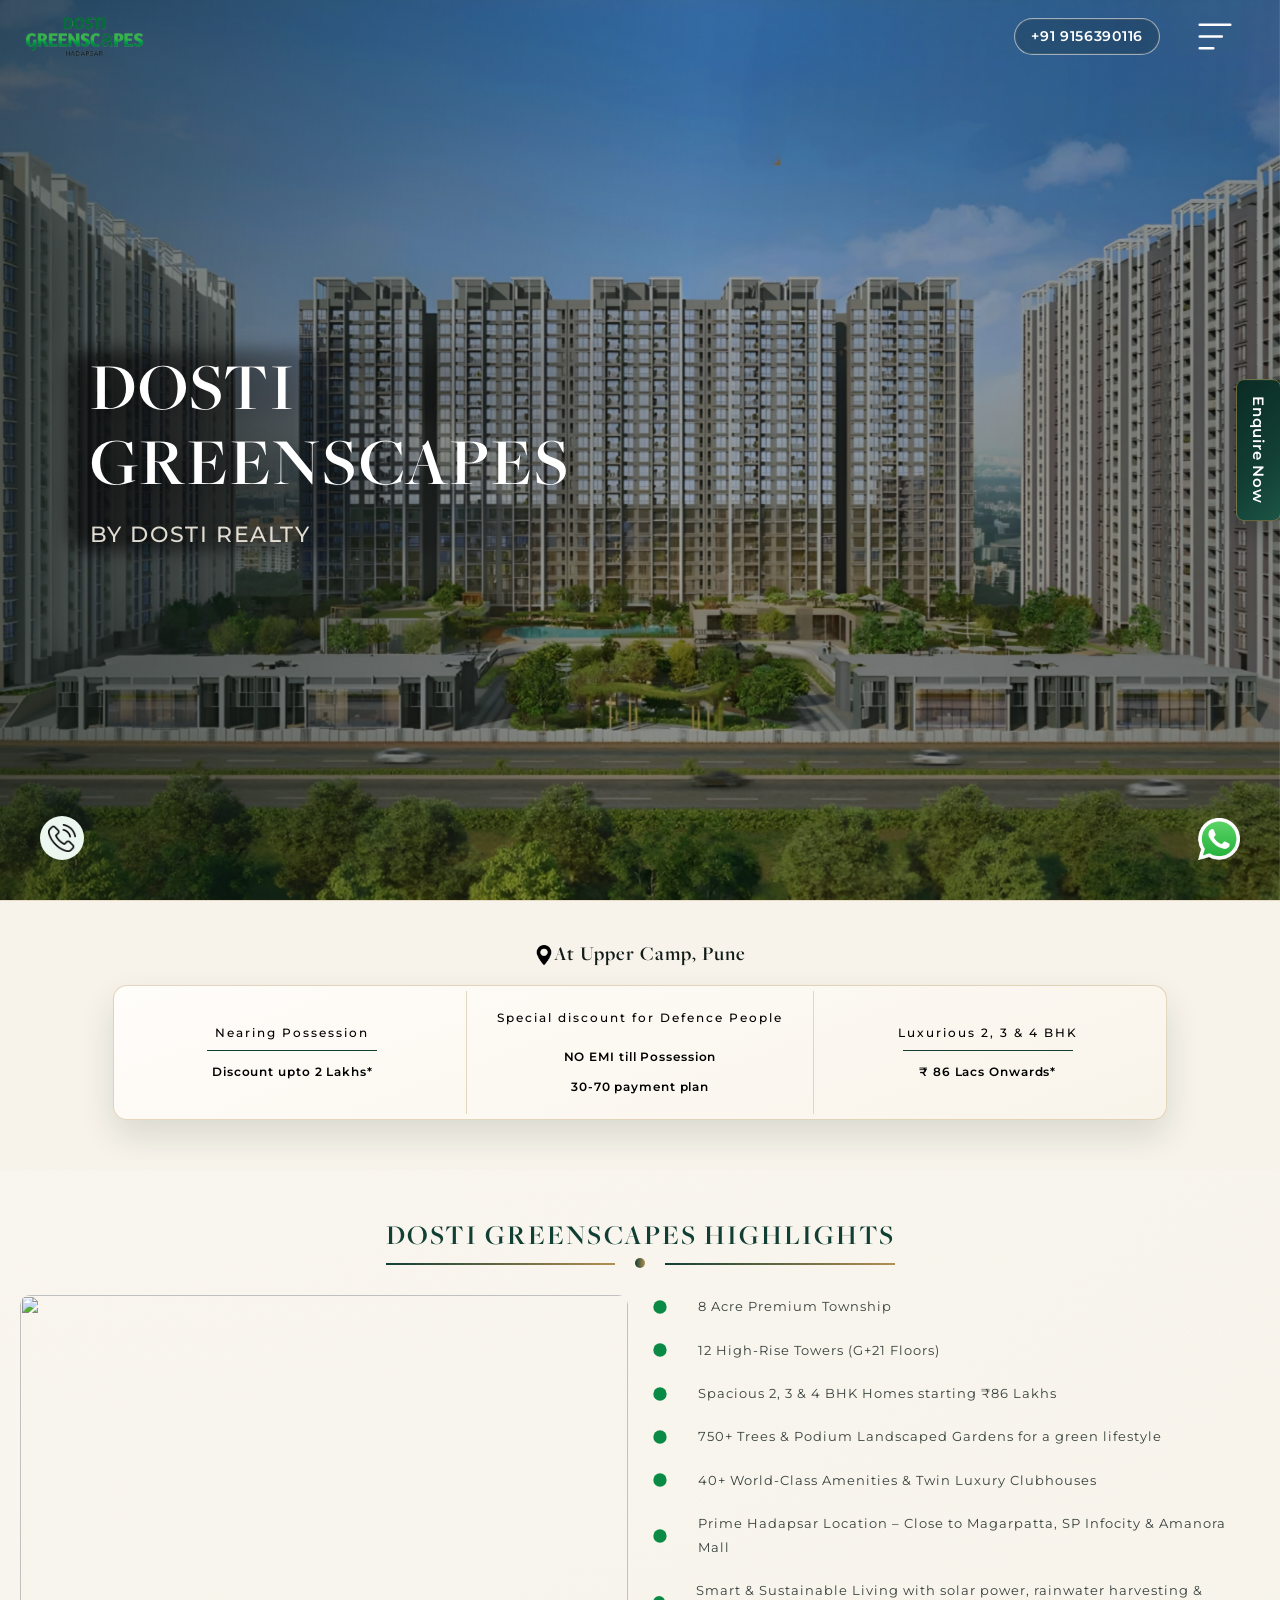
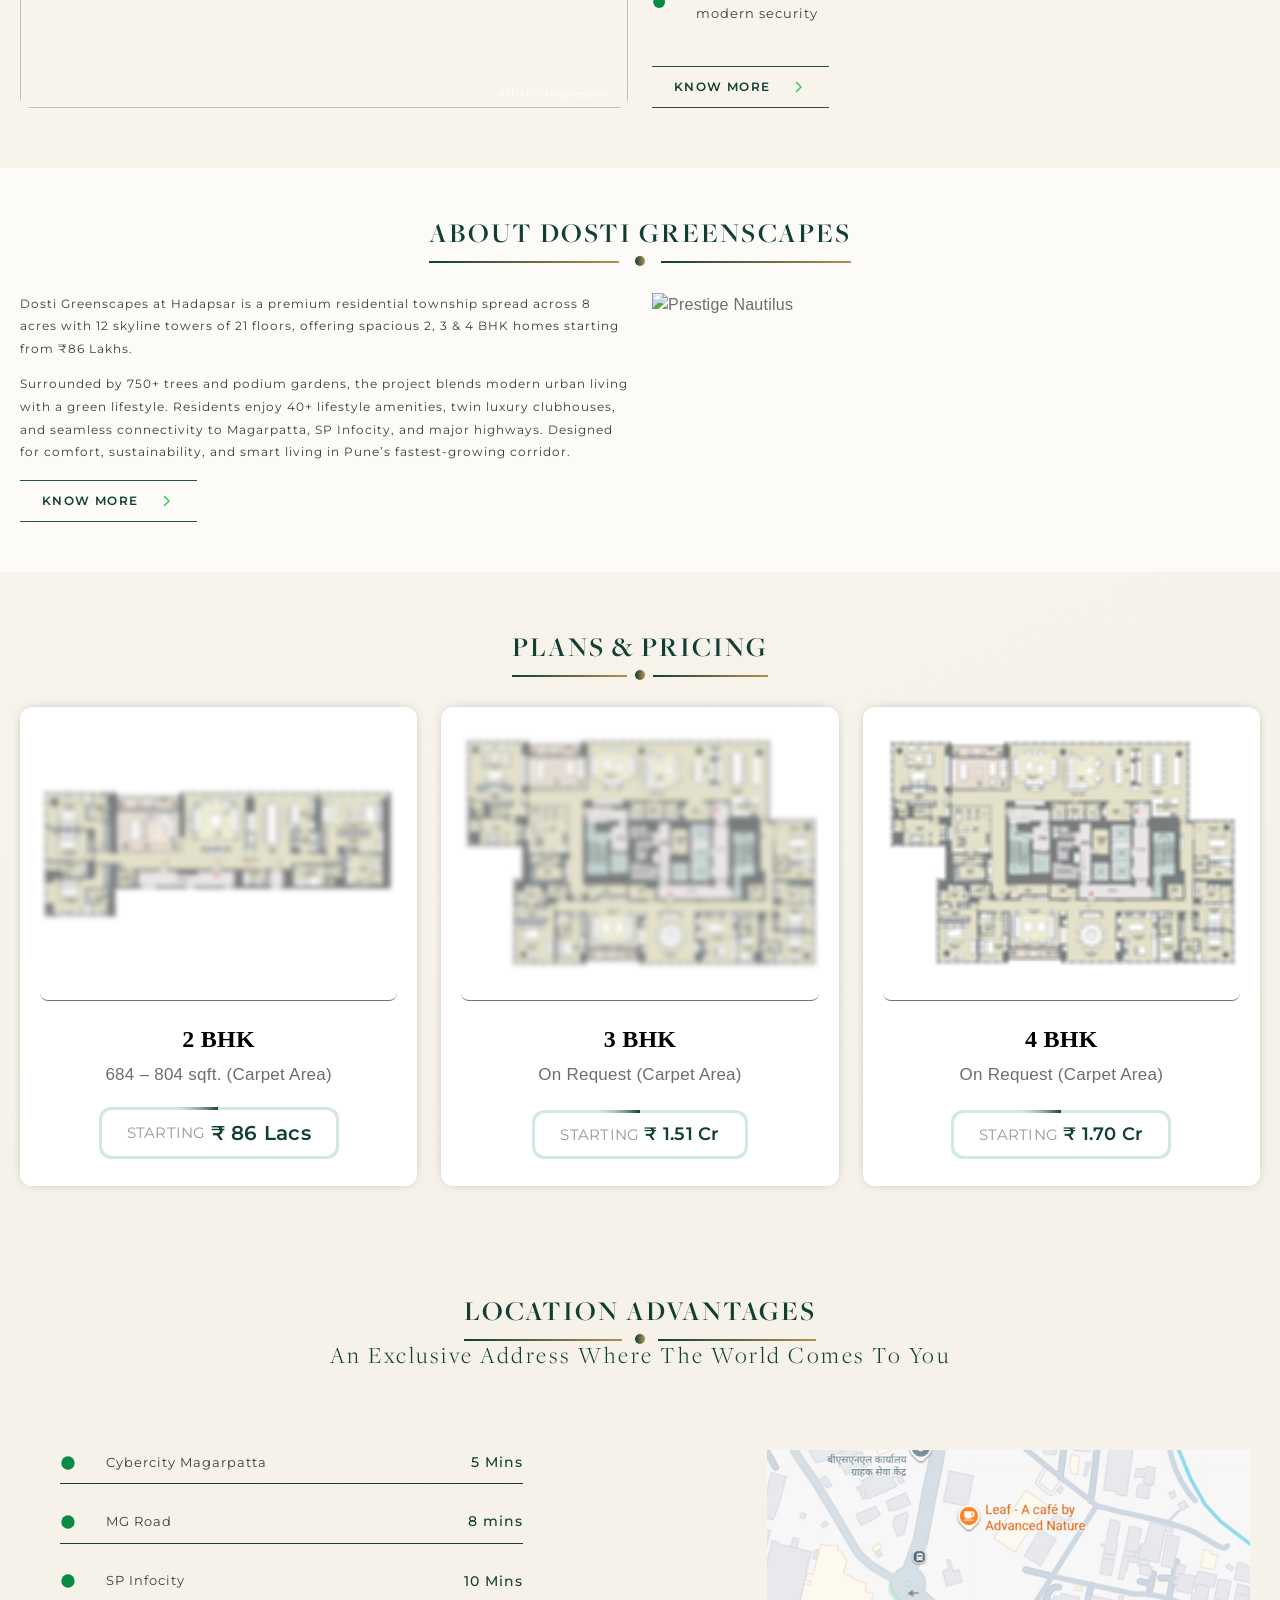
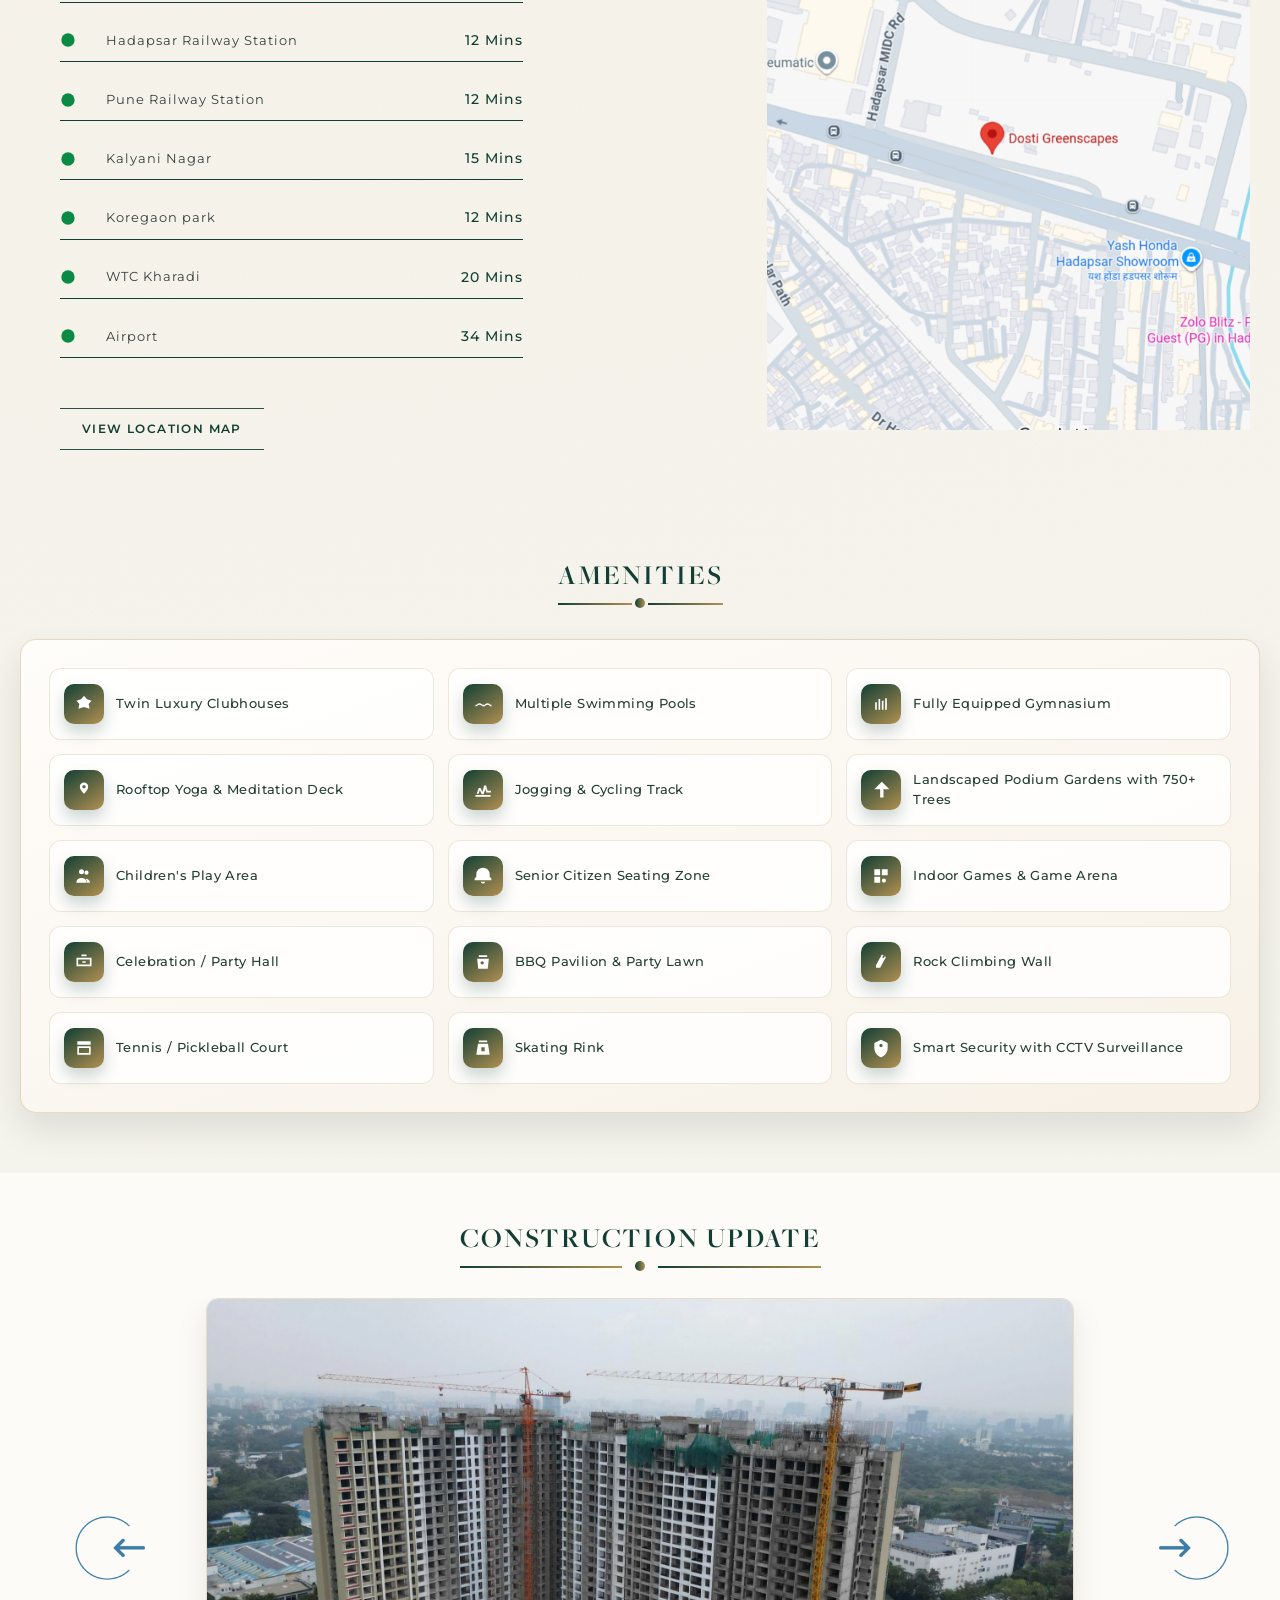
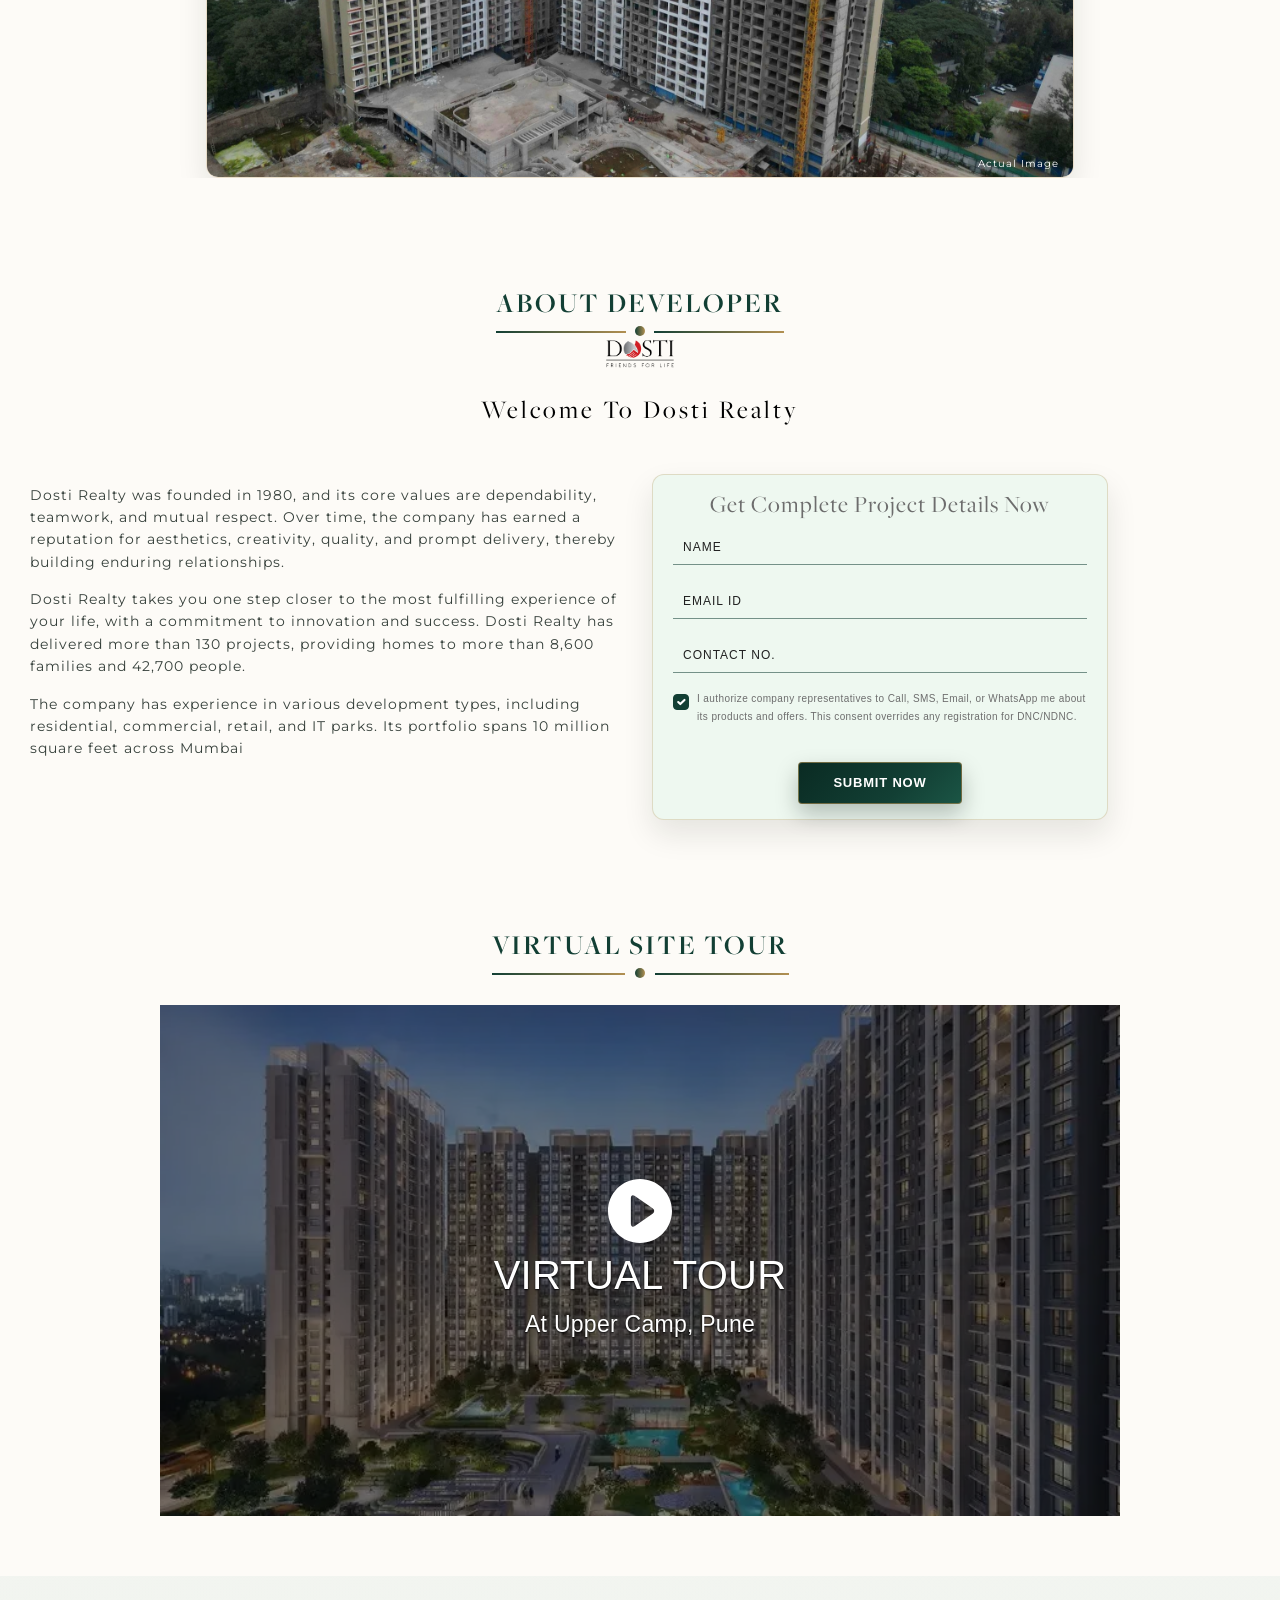
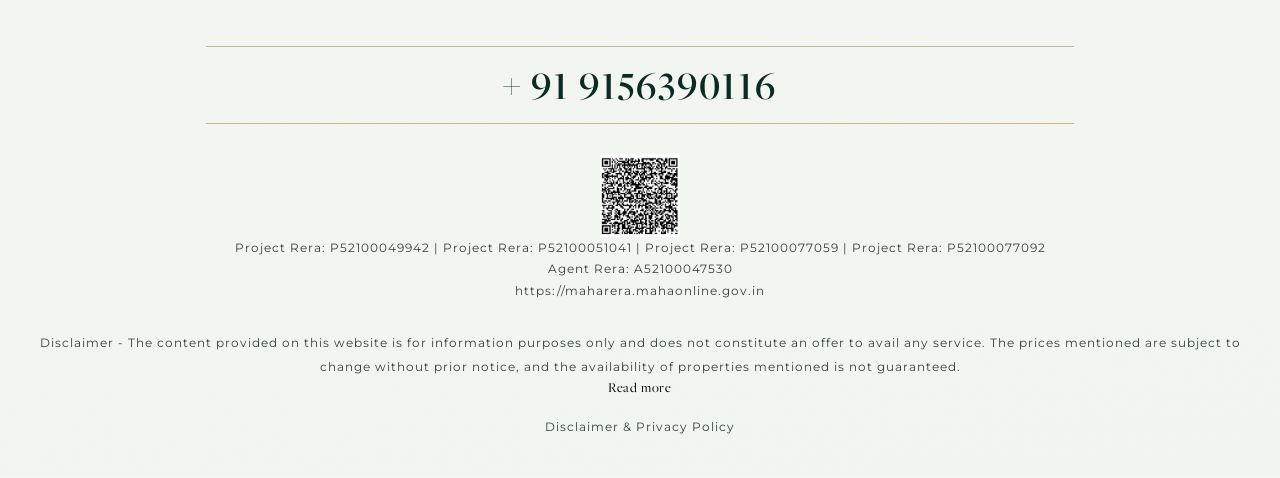
==== index.html @ bd7bf67c "Initial commit" ====
<!DOCTYPE html>
<html lang="en">
<head>
    <meta charset="UTF-8">
    <meta name="viewport" content="width=device-width, initial-scale=1.0">
    <title>Dosti Greenscapes | At Upper Camp, Pune | 2, 3 & 4 BHK Apartments</title>
    <meta name="description" content="Dosti Greenscapes, At Upper Camp, Pune, offers spacious 2, 3 & 4 BHK residences designed to suit various budgets and preferences. As a pre-launch offer, Prestige Nautilus Worli provides exclusive benefits that make it an attractive choice for discerning buyers.">
    <meta name="keywords" content="Dosti Greenscapes, At Upper Camp, 2, 3 & 4 BHK Apartments ">

    <link rel="preload" href="images/slide1.jpeg" as="image" type="image/jpeg" fetchpriority="high">

    <link rel="stylesheet" href="css/owl.carousel.min.css">
    <link rel="stylesheet" href="css/owl.theme.default.css">
    <link rel="stylesheet" href="css/magnific-popup.css">
    
    <link href="css/bootstrap.min.css" rel="stylesheet">
    <link rel="stylesheet" href="css/style.css">
    <link rel="stylesheet" href="css/slide-to-submit.css">


    <link rel="icon" type="image/png" sizes="32x32" href="images/favicon.ico">
    <style>
        .popup-section .modal-dialog.modal-dialog-centered {
            max-width: 500px !important;
        }
            </style>
<!-- Google tag (gtag.js) -->
<script async src="https://www.googletagmanager.com/gtag/js?id=AW-17895689140"></script>
<script>
  window.dataLayer = window.dataLayer || [];
  function gtag(){dataLayer.push(arguments);}
  gtag('js', new Date());

  gtag('config', 'AW-17895689140');
</script>
<script type="text/javascript">
    (function(c,l,a,r,i,t,y){
        c[a]=c[a]||function(){(c[a].q=c[a].q||[]).push(arguments)};
        t=l.createElement(r);t.async=1;t.src="https://www.clarity.ms/tag/"+i;
        y=l.getElementsByTagName(r)[0];y.parentNode.insertBefore(t,y);
    })(window, document, "clarity", "script", "vvi51m8vw3");
</script>

</head>

<body>
    <header class="header">
        <nav class="navbar">
            <div class="container d-justify-content-space-between d-lg-justify-content-center p-md-0">
                
                <a class="navbar-brand" href="#">
                    <img class="project-logo logo-light" src="images/builder-logo.png" alt="">
                    <img class="project-logo logo-dark" src="images/builder-logo.png" alt="">
                </a>

                <div class="menu-section"> 
                    <div class="banner-call-section">
                        <a class="navbar-call-btn" href="tel:+919156390116">+91 9156390116        
                        </a>                       
                    </div>
                    <div class="mobile-trigger">
                        <span class="mobile-trigger-in">
                            <span class="openmenu">
                                <img class="menu-light" src="images/menu-light.svg" alt="">
                                <img class="menu-dark" src="images/menu-dark.svg" alt="">
                            </span>
                        </span>
                    </div>
                </div>
            </div>

            <div class="menu_section">
                <img src="images/close.png" class="closemenu" alt="">
                <div class="menu_in">
                    <div class="menu_logo">
                        <img class="slide-menu-logo" src="images/nautilus.png">
                    </div>
                    <ul class="asidebar">
                        <li><a href="#">HOME</a></li>
                        
                        <li><a href="#highlights">HIGHLIGHTS </a></li>
                        <li><a href="#about">About</a></li>

                        <li><a href="#Configuration">OUR PRICING & PLAN</a></li>
                        <li><a href="#location-advantages">LOCATION ADVANTAGES</a></li>
                        <li><a href="#Aminities">AMENITIES</a></li>
                        <li><a href="#visual-journey">VISUAL JOURNEY</a></li>

                        <li><a href="#about-developer">ABOUT DEVELOPER</a></li>                       
                    </ul>
                </div>
            </div>
        </nav>
    </header>

     <style>
        .Enquire-form {
            position: fixed;
            top: 35%;
            right: -100%;
            z-index: 999;
            transition: all .2s ease;
        }

        .Enquire-form-active {
            position: fixed;
            top: 35%;
            right: 0;
            z-index: 999;
            transition: all .2s ease;
        }

        .crose-btn {
            position: absolute;
            right: 11px;
            margin: 0;
            top: 5px;
            font-weight: bold;
            border: 1px solid #000;
            border-radius: 50%;
            width: 25px;
            height: 25px;
            display: flex;
            align-items: center;
            justify-content: center;
            cursor: pointer;
        }
        @media(max-width:1280px){
            .Enquire-form-active{
                top: 25%;
            }
        }
    </style>

<script>
document.addEventListener("DOMContentLoaded", function () {
  let enquireForm = document.querySelector(".Enquire-form");
  let bannerSection = document.querySelector(".banner-section");
  const enquire_btn = document.querySelector(".navbar-query-btn"); 
  const crose_btn = document.querySelector(".crose-btn");

  if (!enquireForm || !bannerSection) return;

  // 👇 Intersection Observer
  let observer = new IntersectionObserver(function (entries) {
    entries.forEach(entry => {
      if (entry.isIntersecting) {
        enquireForm.classList.add("Enquire-form-active");
      } else {
        enquireForm.classList.remove("Enquire-form-active");
      }
    });
  }, { threshold: 0.1 });

  observer.observe(bannerSection);

  // 👇 Button click handlers
  if (enquire_btn) {
    enquire_btn.addEventListener("click", () => {
      enquireForm.classList.add("Enquire-form-active");
    });
  }

  if (crose_btn) {
    crose_btn.addEventListener("click", () => {
      enquireForm.classList.remove("Enquire-form-active");
    });
  }
});
</script>

    <div class="banner-section">
        <div class="container-fluid banner-container">
            <div id="carouselExampleControls" class="carousel slide" data-bs-ride="carousel" data-bs-interval="3000" data-bs-pause="false">
                <div class="carousel-inner">
                    <div class="carousel-item active" data-bs-interval="9000">
                        <img src="images/slide1.jpeg" class="w-100 banner-img d-view" alt="Dosti Greenscapes Banner 1" fetchpriority="high" loading="eager">
                        <img src="images/slide1.jpeg" class="w-100 banner-mobile m-view" alt="Dosti Greenscapes Banner 1" fetchpriority="high" loading="eager">
                    </div>
                    <div class="carousel-item">
                        <img src="images/slide2.jpeg" class="w-100 banner-img d-view" alt="Dosti Greenscapes Banner 2" loading="lazy">
                        <img src="images/slide2.jpeg" class="w-100 banner-mobile m-view" alt="Dosti Greenscapes Banner 2" loading="lazy">
                    </div>
                    <div class="carousel-item">
                        <img src="images/slide3.jpeg" class="w-100 banner-img d-view" alt="Dosti Greenscapes Banner 3" loading="lazy">
                        <img src="images/slide3.jpeg" class="w-100 banner-mobile m-view" alt="Dosti Greenscapes Banner 3" loading="lazy">
                    </div>
                    <div class="carousel-item">
                        <img src="images/slide4.jpeg" class="w-100 banner-img d-view" alt="Dosti Greenscapes Banner 4" loading="lazy">
                        <img src="images/slide4.jpeg" class="w-100 banner-mobile m-view" alt="Dosti Greenscapes Banner 4" loading="lazy">
                    </div>
                </div>
            </div>

            <div class="banner-text premium-animate">
                <h1 class="headline">Dosti Greenscapes </h1>
                <p class="subline">By Dosti Realty</p>
                <!-- <p class="subline">By Dosti Realty<br>Manifested by You</p> -->
            </div>

            <div class="side_btn">
                <a class="navbar-query-btn" href="#!">
                    <span>Enquire Now</span>
                </a>
            </div>
            <div class="Enquire-form Enquire-form-active">
                <div class="popup-form form_section bg-white p-3" style="max-width: 370px; position: relative;">
                    <p class="crose-btn">X</p>
                    <div class="popup-project-logo">
                        <img class="img-fluid pb-0" src="images/nautilus.png" alt="">           
                    </div>
                    <div class="form lower-form-part">
                        <form id="form2" class="enquiryForm" method="post" action="enquiry-form.php">
                        <div class="form-group">
                            <input type="text" class="form-control px-1 rounded-0  border-bottom " placeholder="NAME" name="name" id="qSenderName" style="border: none;"required>
                        </div>
                        <div class="form-group mt-3" style="border: none;">
                            <input type="email" class="form-control px-1 rounded-0  border-bottom " placeholder="EMAIL ID" name="email" id="qEmailID" style="border: none;"required>
                        </div>
                        <div class="form-group mt-3" style="border: none;">
                            <input type="tel" class="form-control px-1 rounded-0  border-bottom " placeholder="CONTACT NO." name="number" id="qMobileNo" style="border: none;" required pattern="[0-9]{10}" inputmode="numeric" autocomplete="tel" title="Enter 10 digit phone number">
                        </div>
                        
                        
                        <div class="d-flex align-items-start checkbox-section mb-3">
                            <input type="checkbox" onclick="return false" checked="">
                            I authorize company representatives to Call, SMS, Email, or WhatsApp me aboutits products and offers. This consent overrides any registration for DNC/NDNC.
                        </div>
                        <button class="submit_btn py-2 px-3 text-white border-0" id="SubmitQuery" style="background-color: #006c3a; ">Submit Now</button>
                        </form>
                    </div>
                </div>
            </div>            
        </div>
    </div>

    <div class="new_typo">
        <div class="container-fluid banner-container">
            <div class="container banner-new-design">
                
                <!-- <img src="images/nautilus.png" class="banner_logo" alt="Prestige Nautilus"> -->
                

                <h5 class="address"><span class="pro_location"><img src="images/location.webp" alt="">At Upper Camp, Pune</span></h5>
                <!-- <h4 class="offer-banner">Land Area : 2 Acres</h4> -->

                <div class="banner-details">
                    <div class="banner-status">
                        <h5>Nearing Possession</h5>
                        <h4>Discount upto 2 Lakhs*</h4>
                    </div>
                    <div class="banner-typology">
                        <h5>Special discount for Defence People </h5>
                        <h4 class="typo-detail">NO EMI till Possession</h4>
                        <h4 class="typo-detail">30-70 payment plan</h4>
                    </div>
                    <div class="banner-price">
                        <h5>Luxurious 2, 3 & 4 BHK </h5>
                        <h4 class="price-ban">₹ 86 Lacs Onwards*</h4>
                    </div>
                </div>

            </div>
        </div>
    </div>

    <div class="mobileForm d-block d-md-none">

        <div class="footer_from">
            
            <div class="section-head">
                <h2 class="section-head">Request Callback!</h2>
            </div>
            <form id="form3" class="enquiryForm" method="post" action="enquiry-form.php">
            <div class="form-group ">
                <input type="text" name="name" class="form-control" placeholder="NAME" id="qSenderName2"required>
            </div>
            <div class="form-group ">
                <input type="email" name="email" class="form-control" placeholder="EMAIL ID" id="qEmailID2"required>
            </div>
            <div class="form-group ">
                <input type="tel" name="number" class="form-control" placeholder="CONTACT NO" id="qMobileNo2" required pattern="[0-9]{10}" inputmode="numeric" autocomplete="tel" title="Enter 10 digit phone number">
            </div>
            
            <div class="form-check">
                <input type="checkbox" checked="" class="form-check-input" onclick="return false" id="exampleCheck1">
                <label class="form-check-label" for="exampleCheck1" style="font-size: 10px;">I authorize company
                    representatives to Call, SMS, Email, or WhatsApp me about its products and offers. This
                    consent overrides any registration for DNC/NDNC.</label>
            </div>
            <button class="project-overview_btn mt-4 w-75 m-auto d-block" id="SubmitQuery2">SUBMIT NOW</button>
            </form>

        </div>
    </div>

    <div class="highlights-section p-100" id="highlights">
        <div class="container">
            <div class="section-heading">
                <h2>Dosti Greenscapes Highlights </h2>
                  <span class="dot"></span>
            </div>
            <div class="highlights-details">
                <div class="row ">
                    <div class="col-md-6">
                        <div class="highlight-image">
                            <img src="images/highlight-image.jpeg" alt="" class="img-fluid">
                            <p>Artistic Impression</p>
                        </div>
                    </div>
                    <div class="col-md-6">
                        <div class="highlight-details-sec">
                            <div class="our-highlights">
                                <div class="points">
                                        <svg width="16" height="16" viewBox="0 0 24 24" fill="#098b45" style="margin-right:10px;">
        <circle cx="12" cy="12" r="10"/>
    </svg>
                                    <p>8 Acre Premium Township </p>
                                </div>
                                <div class="points">
      <svg width="16" height="16" viewBox="0 0 24 24" fill="#098b45" style="margin-right:10px;">
        <circle cx="12" cy="12" r="10"/>
    </svg>
                                    <p>12 High-Rise Towers (G+21 Floors)</p>
                                </div>
                                <div class="points">
      <svg width="16" height="16" viewBox="0 0 24 24" fill="#098b45" style="margin-right:10px;">
        <circle cx="12" cy="12" r="10"/>
    </svg>
                                    <p>Spacious 2, 3 & 4 BHK Homes starting ₹86 Lakhs</p>
                                </div>
                                <div class="points">
    <svg width="16" height="16" viewBox="0 0 24 24" fill="#098b45" style="margin-right:10px;">
        <circle cx="12" cy="12" r="10"/>
    </svg>                                    <p>750+ Trees & Podium Landscaped Gardens for a green lifestyle</p>
                                </div>
                                <div class="points">
    <svg width="16" height="16" viewBox="0 0 24 24" fill="#098b45" style="margin-right:10px;">
        <circle cx="12" cy="12" r="10"/>
    </svg>                                    <p>40+ World-Class Amenities & Twin Luxury Clubhouses</p>
                                </div>
                                <div class="points">
    <svg width="16" height="16" viewBox="0 0 24 24" fill="#098b45" style="margin-right:10px;">
        <circle cx="12" cy="12" r="10"/>
    </svg>                                    <p>Prime Hadapsar Location – Close to Magarpatta, SP Infocity & Amanora Mall</p>
                                </div>
                                <div class="points">
    <svg width="16" height="16" viewBox="0 0 24 24" fill="#098b45" style="margin-right:10px;">
        <circle cx="12" cy="12" r="10"/>
    </svg>                                    <p>Smart & Sustainable Living with solar power, rainwater harvesting & modern security
</p>
                                </div>
                                                                <!-- <div class="points">
    <svg width="16" height="16" viewBox="0 0 24 24" fill="#098b45" style="margin-right:10px;">
        <circle cx="12" cy="12" r="10"/>
    </svg>                                    <p>35 + LUXURY AMENITIES</p>
                                </div> -->
                                                                <!-- <div class="points">
    <svg width="16" height="16" viewBox="0 0 24 24" fill="#098b45" style="margin-right:10px;">
        <circle cx="12" cy="12" r="10"/>
    </svg>                                    <p>ROOF TOP CLUB HOUSE</p>
                                </div> -->

                                
                                
                            </div>
<div class="know-more-btn">
    <a href="" data-bs-toggle="modal" data-bs-target="#exampleModal">
        Know More
        <svg width="18" height="18" viewBox="0 0 24 24" fill="#34c759" style="margin-left:8px;">
            <path d="M10 6l6 6-6 6" stroke="#34c759" stroke-width="2" fill="none" stroke-linecap="round" stroke-linejoin="round"/>
        </svg>
    </a>
</div>

                        </div>
                    </div>
                </div>
            </div>
        </div>
    </div>

<div class="about-section p-100" id="about">
    <div class="container">

        <!-- Heading -->
        <div class="section-heading">
            <h2>About Dosti Greenscapes</h2>
                            <span class="dot"></span>

        </div>
                 <div class="newc">

        <div class="row">
            <div class="col-12 col-md-6">
                <div class="about-details">
                    <p>
Dosti Greenscapes at Hadapsar is a premium residential township spread across 8 acres with 12 skyline towers of 21 floors, 
offering spacious 2, 3 & 4 BHK homes starting from ₹86 Lakhs.
                    </p>
                    <p>
Surrounded by 750+ trees and podium gardens, the project blends modern urban living with a green lifestyle. Residents enjoy 40+ lifestyle amenities, twin luxury clubhouses, and seamless connectivity to Magarpatta, SP Infocity, and major highways. Designed for comfort, sustainability, and smart living in Pune’s fastest-growing corridor.
                    </p>

                    <!-- CTA SAME AS KNOW MORE BTN -->
                    <div class="know-more-btn mt-3"
                         data-bs-toggle="modal"
                         data-bs-target="#brochureModal">

                            <a href="" data-bs-toggle="modal" data-bs-target="#exampleModal">
        Know More
        <svg width="18" height="18" viewBox="0 0 24 24" fill="#34c759" style="margin-left:8px;">
            <path d="M10 6l6 6-6 6" stroke="#34c759" stroke-width="2" fill="none" stroke-linecap="round" stroke-linejoin="round"/>
        </svg>
    </a>
                    </div>
                </div>
            </div>

            <!-- Right Side Image -->
            <div class="col-12 col-md-6">
<div class="about-image" 
     data-bs-toggle="modal" 
     data-bs-target="#exampleModal" 
     style="cursor:pointer;">
    <img class="img-fluid" src="images/youtube.jpg" alt="Prestige Nautilus">
</div>
            </div>
        </div>
        </div>
    </div>
</div>

<!-- Plans & Pricing Section -->
<section class="pricing-section" id="Configuration">
    <div class="container">
        <!-- Section Title -->
        <!-- <h2 class="section-title serif-font">Plans & Pricing</h2> -->
        <div class="section-heading">
                <h2>Plans & Pricing </h2>
                <span class="dot"></span>
        </div>
        <!-- Grid Row -->
         <div class="newc">


        <div class="row justify-content-center g-4">
            
            <!-- Card 1: 4 BHK -->
            <div class="col-12 col-md-4">
                <div class="plan-card">
                    <div class="image-container">
                        <img src="images/floorplan1.webp" alt="4 BHK Floor Plan" class="blur-effect">
                        <div class="image-overlay" data-bs-toggle="modal" data-bs-target="#exampleModal">
                            <span class="overlay-btn serif-font">Click to View Plan</span>
                        </div>
                    </div>
                    <div class="card-details">
                        <div>
                            <span class="plan-title serif-font"><b>2 BHK</b></span>
                            <div class="sqft-info">684 – 804 sqft. (Carpet Area)</div>
                        </div>
                        <div style="text-align: center;">
                            <div class="animated-price-btn">
                                <a href="#" class="btn-inner" data-bs-toggle="modal" data-bs-target="#exampleModal">
                                    <span class="start-text">Starting</span>
                                    <span style="font-size: 20px; font-weight: 700;">₹ 86 Lacs</span>
                                </a>
                            </div>
                        </div>
                    </div>
                </div>
            </div>

            <!-- Card 2: 5 BHK -->
            <div class="col-12 col-md-4">
                <div class="plan-card">
                    <div class="image-container">
                        <img src="images/floorplan2.webp" alt="5 BHK Floor Plan" class="blur-effect">
                        <div class="image-overlay" data-bs-toggle="modal" data-bs-target="#exampleModal">
                            <span class="overlay-btn serif-font">Click to View Plan</span>
                        </div>
                    </div>
                    <div class="card-details">
                        <div>
                            <span class="plan-title serif-font"><b>3 BHK</b></span>
                            <div class="sqft-info">On Request (Carpet Area)</div>
                        </div>
                        <div style="text-align: center;">
                            <div class="animated-price-btn">
                                <a href="#" class="btn-inner" data-bs-toggle="modal" data-bs-target="#exampleModal">
                                    <span class="start-text">Starting</span>
                                    <span>₹ 1.51 Cr</span>
                                </a>
                            </div>
                        </div>
                    </div>
                </div>
            </div>

            <!-- Card 3: 6 BHK -->
            <div class="col-12 col-md-4">
                <div class="plan-card">
                    <div class="image-container">
                        <img src="images/floorplan3.webp" alt="6 BHK Floor Plan">
                        <div class="image-overlay" data-bs-toggle="modal" data-bs-target="#exampleModal">
                            <span class="overlay-btn serif-font">Click to View Plan</span>
                        </div>
                    </div>
                    <div class="card-details">
                        <div>
                            <span class="plan-title serif-font"><b>4 BHK</b></span>
                            <div class="sqft-info">On Request (Carpet Area)</div>
                        </div>
                        <div style="text-align: center;">
                            <div class="animated-price-btn" >
                                <a href="#" class="btn-inner" data-bs-toggle="modal" data-bs-target="#exampleModal">
                                    <span class="start-text">Starting</span>
                                    <span>₹ 1.70 Cr</span>
                                </a>
                            </div>
                        </div>
                    </div>
                </div>
            </div>
         </div>       
        </div>
    </div>
</section>
    <style>
        /* CSS Variables based on original design */
        :root {
            --primary-gold: #098b45;
            --primary-bg: #f4fbf6;
            --text-gray: #6d6d6d;
        }

        body {
            background-color: var(--primary-bg);
            color: var(--text-gray);
            font-family: 'Segoe UI', Tahoma, Geneva, Verdana, sans-serif;
            margin: 0;
            padding: 0;
        }

        /* Serif Font Class */
        .serif-font {
            font-family: 'Nanum Myeongjo', serif;
        }

        /* Section Styling */
        .pricing-section {
            padding: 60px 15px;
            overflow: hidden;
        }

        .section-title {
            text-align: center;
            color: var(--primary-color);
            font-size: 35px;
            font-weight: 700;
            margin-bottom: 40px;
        }

        /* Card Styling */
        .plan-card {
            background: #fff;
            border-radius: 12px;
            padding: 20px;
            box-shadow: 0 0 14px -8px var(--primary-color);
            transition: transform 0.5s ease, box-shadow 0.5s ease;
            height: 100%;
            display: flex;
            flex-direction: column;
            position: relative;
        }

        .plan-card:hover {
            transform: scale(1.02);
            box-shadow: 0 0 20px -5px var(--primary-color);
        }

        .image-container {
            border-bottom: 1px solid #757575;
            margin-bottom: 20px;
            padding-bottom: 20px;
            position: relative;
            overflow: hidden;
            border-radius: 8px;
            cursor: pointer;
        }

        .image-container img {
            width: 100%;
            height: auto;
            display: block;
            transition: transform 0.7s ease;
        }

        .plan-card:hover .image-container img {
            transform: scale(1.1);
        }

        /* Blur class for specific images */
        .blur-effect {
            filter: blur(2px);
        }

        /* Overlay text on image hover (Optional interaction) */
        .image-overlay {
            position: absolute;
            top: 0;
            left: 0;
            width: 100%;
            height: 100%;
            display: flex;
            align-items: center;
            justify-content: center;
            background: rgba(255, 255, 255, 0.4);
            opacity: 0;
            transition: opacity 0.3s ease;
        }
        
        .image-container:hover .image-overlay {
            opacity: 1;
        }

        .overlay-btn {
            background: #fff;
            padding: 5px 10px;
            border-radius: 4px;
            font-weight: bold;
            font-size: 14px;
            box-shadow: 0 2px 5px rgba(0,0,0,0.1);
        }

        /* Details & Pricing */
        .card-details {
            text-align: center;
            flex-grow: 1;
            display: flex;
            flex-direction: column;
            justify-content: space-between;
        }

        .plan-title {
            font-size: 24px;
            color: #000;
            margin-bottom: 5px;
            display: block;
        }

        .sqft-info {
            font-size: 17px;
            color: var(--text-gray);
            margin-bottom: 20px;
        }

        /* Animated Button Container */
        .animated-price-btn {
            position: relative;
            display: inline-block;
            padding: 3px;
            border-radius: 12px;
            background: rgba(9, 139, 69, 0.18);
            overflow: hidden;
            z-index: 1;
        }

        /* Rotating Gradient */
        .animated-price-btn::before {
            content: "";
            position: absolute;
            top: -50%;
            left: -50%;
            width: 200%;
            height: 200%;
            background: conic-gradient(from 0deg, transparent 0deg, transparent 300deg, var(--primary-color) 360deg);
            animation: rotate-border 4s linear infinite;
            z-index: -1;
        }

        @keyframes rotate-border {
            0% { transform: rotate(0deg); }
            100% { transform: rotate(360deg); }
        }

        /* Actual Button Inner */
        .btn-inner {
            background: #fff;
            color: var(--primary-color);
            border: none;
            border-radius: 10px;
            padding: 8px 25px;
            font-size: 18px;
            font-weight: 700;
            display: flex;
            align-items: center;
            justify-content: center;
            gap: 5px;
            cursor: pointer;
            text-decoration: none;
            transition: background 0.2s;
        }

        .btn-inner:hover {
            background: #fdfdfd;
        }

        .start-text {
            font-size: 15px;
            color: #999;
            text-transform: uppercase;
            font-weight: 400;
        }

        /* Responsive spacing adjustments */
        @media (max-width: 768px) {
            .pricing-section {
                padding: 10px 10px;
            }
            .section-title {
                font-size: 28px;
            }
        }
    </style>


   <div class="location-section p-100" id="location-advantages">
        <div class="container">
            <div class="section-heading">
                <h2>Location Advantages</h2>
                                  <span class="dot"></span>

            </div>
            <div class="section-subheading">
                <h4>An Exclusive Address Where The World Comes To You</h4>
            </div>
            <div class="row justify-content-between loc-det">
                <div class="col-md-5">
                    <div class="location-flex">
                        <div class="location-details">
                            <div class="location-content">
                                <div class="content">
      <svg width="16" height="16" viewBox="0 0 24 24" fill="#098b45" style="margin-right:10px;">
        <circle cx="12" cy="12" r="10"/>
    </svg>                                    <p>Cybercity Magarpatta </p>
                                </div>
                                <div class="distance">
                                    <p>5 Mins</p>
                                </div>
                            </div>
                            <div class="location-content">
                                <div class="content">
      <svg width="16" height="16" viewBox="0 0 24 24" fill="#098b45" style="margin-right:10px;">
        <circle cx="12" cy="12" r="10"/>
    </svg>                                    <p>MG Road</p>
                                </div>
                                <div class="distance">
                                    <p>8 mins</p>
                                </div>
                            </div>
                            <div class="location-content">
                                <div class="content">
      <svg width="16" height="16" viewBox="0 0 24 24" fill="#098b45" style="margin-right:10px;">
        <circle cx="12" cy="12" r="10"/>
    </svg>                                    <p>SP Infocity</p>
                                </div>
                                <div class="distance">
                                    <p>10 Mins</p>
                                </div>
                            </div>
                            <div class="location-content">
                                <div class="content">
      <svg width="16" height="16" viewBox="0 0 24 24" fill="#098b45" style="margin-right:10px;">
        <circle cx="12" cy="12" r="10"/>
    </svg>                                    <p>Hadapsar Railway Station</p>
                                </div>
                                <div class="distance">
                                    <p>12 Mins</p>
                                </div>
                            </div>

                            <div class="location-content">
                                <div class="content">
      <svg width="16" height="16" viewBox="0 0 24 24" fill="#098b45" style="margin-right:10px;">
        <circle cx="12" cy="12" r="10"/>
    </svg>                                    <p>Pune Railway Station</p>
                                </div>
                                <div class="distance">
                                    <p>12 Mins</p>
                                </div>
                            </div>
                            
                            <div class="location-content">
                                <div class="content">
      <svg width="16" height="16" viewBox="0 0 24 24" fill="#098b45" style="margin-right:10px;">
        <circle cx="12" cy="12" r="10"/>
    </svg>                                    <p>Kalyani Nagar</p>
                                </div>
                                <div class="distance">
                                    <p>15 Mins</p>
                                </div>
                            </div>
                                                        <div class="location-content">
                                <div class="content">
      <svg width="16" height="16" viewBox="0 0 24 24" fill="#098b45" style="margin-right:10px;">
        <circle cx="12" cy="12" r="10"/>
    </svg>                                    <p>Koregaon park</p>
                                </div>
                                <div class="distance">
                                    <p>12 Mins</p>
                                </div>
                            </div>
                                                        <div class="location-content">
                                <div class="content">
      <svg width="16" height="16" viewBox="0 0 24 24" fill="#098b45" style="margin-right:10px;">
        <circle cx="12" cy="12" r="10"/>
    </svg>                                    <p>WTC Kharadi</p>
                                </div>
                                <div class="distance">
                                    <p>20 Mins</p>
                                </div>
                            </div>
                            

                            <div class="location-content">
                                <div class="content">
      <svg width="16" height="16" viewBox="0 0 24 24" fill="#098b45" style="margin-right:10px;">
        <circle cx="12" cy="12" r="10"/>
    </svg>                                    <p>Airport</p>
                                </div>
                                <div class="distance">
                                    <p>34 Mins</p>
                                </div>
                            </div>
                        </div>
                        
                        <div class="know-more-btn">
                            <a href="" data-bs-toggle="modal" data-bs-target="#exampleModal">View Location Map</a>
                        </div>
                    </div>

                </div>
                <div class="col-md-5">
                    <div class="location-map-img" data-bs-toggle="modal" data-bs-target="#exampleModal">
                        
                        <img class="img-fluid" src="images/location-map.jpeg" alt="" >
                        
                    </div>
                </div>
            </div>
        </div>
    </div>


    <section class="Aminities amenities-premium p-100" id="Aminities">
        <div class="container">
            <div class="section-heading">
                <h2>Amenities</h2>
                <span class="dot"></span>
            </div>
            <div class="amenities-premium-wrap">
                <!-- <div class="amenities-premium-intro">
                    <p>Designed for elevated daily living with curated wellness, recreation, and lifestyle experiences.</p>
                </div> -->
                <div class="amenities-premium-grid is-collapsed" id="amenitiesPremiumGrid">
                    <article class="amenity-card"><span class="amenity-icon" aria-hidden="true"><svg viewBox="0 0 24 24"><path d="M12 2l3.6 4.4L21 8l-3.4 4 1 5.6L12 15.7 5.4 17.6l1-5.6L3 8l5.4-1.6L12 2z"/></svg></span><p>Twin Luxury Clubhouses</p></article>
                    <article class="amenity-card"><span class="amenity-icon" aria-hidden="true"><svg viewBox="0 0 24 24"><path d="M3 13c2.4 0 2.4-2 4.8-2s2.4 2 4.8 2 2.4-2 4.8-2 2.4 2 4.8 2v2c-2.4 0-2.4-2-4.8-2s-2.4 2-4.8 2-2.4-2-4.8-2-2.4 2-4.8 2v-2z"/></svg></span><p>Multiple Swimming Pools</p></article>
                    <article class="amenity-card"><span class="amenity-icon" aria-hidden="true"><svg viewBox="0 0 24 24"><path d="M5 10h2v9H5v-9zm4-4h2v13H9V6zm4 2h2v11h-2V8zm4-3h2v14h-2V5z"/></svg></span><p>Fully Equipped Gymnasium</p></article>
                    <article class="amenity-card"><span class="amenity-icon" aria-hidden="true"><svg viewBox="0 0 24 24"><path d="M12 3a5 5 0 015 5c0 3.1-2.2 5.2-5 8.5C9.2 13.2 7 11.1 7 8a5 5 0 015-5zm0 3a2 2 0 100 4 2 2 0 000-4z"/></svg></span><p>Rooftop Yoga & Meditation Deck</p></article>
                    <article class="amenity-card"><span class="amenity-icon" aria-hidden="true"><svg viewBox="0 0 24 24"><path d="M3 18h18v2H3v-2zm1.5-1.5l2.4-7h2.2l2.1 5 2.2-8h2.2l2 6.5h3.9v2H16l-1.2-3.9L12.7 17h-2.3l-2.2-5.1-1.5 4.6H4.5z"/></svg></span><p>Jogging & Cycling Track</p></article>
                    <article class="amenity-card"><span class="amenity-icon" aria-hidden="true"><svg viewBox="0 0 24 24"><path d="M11 21V11H4l9-9 9 9h-7v10h-4z"/></svg></span><p>Landscaped Podium Gardens with 750+ Trees</p></article>
                    <article class="amenity-card"><span class="amenity-icon" aria-hidden="true"><svg viewBox="0 0 24 24"><path d="M9 4a3 3 0 110 6 3 3 0 010-6zm6 1.5a2.5 2.5 0 110 5 2.5 2.5 0 010-5zM3 19c0-2.8 3.3-4.5 6-4.5S15 16.2 15 19v1H3v-1zm12.5 1V19c0-1.5-.6-2.8-1.6-3.8 2.5.2 5.1 1.6 5.1 3.8v1h-3.5z"/></svg></span><p>Children's Play Area</p></article>
                    <article class="amenity-card amenity-extra"><span class="amenity-icon" aria-hidden="true"><svg viewBox="0 0 24 24"><path d="M12 2a8 8 0 00-8 8v3l-2 2v2h20v-2l-2-2v-3a8 8 0 00-8-8zm0 19a3 3 0 01-2.8-2h5.6A3 3 0 0112 21z"/></svg></span><p>Senior Citizen Seating Zone</p></article>
                    <article class="amenity-card amenity-extra"><span class="amenity-icon" aria-hidden="true"><svg viewBox="0 0 24 24"><path d="M4 4h7v7H4V4zm9 0h7v7h-7V4zM4 13h7v7H4v-7zm11.5 2a2.5 2.5 0 100 5 2.5 2.5 0 000-5z"/></svg></span><p>Indoor Games & Game Arena</p></article>
                    <article class="amenity-card amenity-extra"><span class="amenity-icon" aria-hidden="true"><svg viewBox="0 0 24 24"><path d="M3 7h18v10H3V7zm2 2v6h14V9H5zm4-6h6v2H9V3zm1 8h4v2h-4v-2z"/></svg></span><p>Celebration / Party Hall</p></article>
                    <article class="amenity-card amenity-extra"><span class="amenity-icon" aria-hidden="true"><svg viewBox="0 0 24 24"><path d="M7 4h10v2H7V4zm-2 4h14l-1.3 12H6.3L5 8zm6 3a2 2 0 100 4 2 2 0 000-4z"/></svg></span><p>BBQ Pavilion & Party Lawn</p></article>
                    <article class="amenity-card amenity-extra"><span class="amenity-icon" aria-hidden="true"><svg viewBox="0 0 24 24"><path d="M6 21v-5l7-13 5 3-7 13H6zm7.4-14.8l1.7 1L16.8 5l-1.7-1-1.7 2.2z"/></svg></span><p>Rock Climbing Wall</p></article>
                    <article class="amenity-card amenity-extra"><span class="amenity-icon" aria-hidden="true"><svg viewBox="0 0 24 24"><path d="M4 4h16v4H4V4zm0 6h16v10H4V10zm2 2v6h12v-6H6z"/></svg></span><p>Tennis / Pickleball Court</p></article>
                    <article class="amenity-card amenity-extra"><span class="amenity-icon" aria-hidden="true"><svg viewBox="0 0 24 24"><path d="M7 3h10v2H7V3zm-1 4h12l2 13H4L6 7zm4 4v5h4v-5h-4z"/></svg></span><p>Skating Rink</p></article>
                    <article class="amenity-card amenity-extra"><span class="amenity-icon" aria-hidden="true"><svg viewBox="0 0 24 24"><path d="M12 2l8 4v6c0 5-3.4 9.7-8 11-4.6-1.3-8-6-8-11V6l8-4zm0 5a2 2 0 100 4 2 2 0 000-4zm-3 7h6v2H9v-2z"/></svg></span><p>Smart Security with CCTV Surveillance</p></article>
                </div>
                <div class="amenities-toggle-wrap">
                    <button type="button" class="amenities-toggle-btn" id="amenitiesToggleBtn">Show All Amenities</button>
                </div>
            </div>
        </div>
    </section>
  
    <div class="gallery-section p-100" id="visual-journey">
        <div class="container">
            <div class="section-heading">
                <h2>Construction Update </h2>
                                  <span class="dot"></span>

            </div>
            <div class="row gallery-images">
                <div class="owl-carousel owl-theme" id="gallery-carousel">
                    <div class="item">
                        <div class="gallery-details">
                            <div class="amnt-img">
                                <a href="images/gallery/1.webp" class="with-caption image-link" title="Gallery Images">
                                    <img class="img-fluid" src="images/g4.jpeg" alt="">
                                    <p>Actual Image</p>
                                </a>
                            </div>
                        </div>
                    </div>
                    <div class="item">
                        <div class="gallery-details">
                            <div class="amnt-img">
                                <a href="images/gallery/2.webp" class="with-caption image-link" title="Gallery Images">
                                    <img class="img-fluid" src="images/g5.jpeg" alt="">
                                    <p>Actual Image</p>
                                </a>
                            </div>
                        </div>
                    </div>
                    <div class="item">
                        <div class="gallery-details">
                            <div class="amnt-img">
                                <a href="images/gallery/4.webp" class="with-caption image-link" title="Gallery Images">
                                    <img class="img-fluid" src="images/g6.jpeg" alt="">
                                    <p>Actual Image</p>
                                </a>
                            </div>
                        </div>
                    </div>
                    <div class="item">
                        <div class="gallery-details">
                            <div class="amnt-img">
                                <a href="images/gallery/3.webp" class="with-caption image-link" title="Gallery Images">
                                    <img class="img-fluid" src="images/g7.jpeg" alt="">
                                    <p>Actual Image</p>
                                </a>
                            </div>
                        </div>
                    </div>

                    <div class="item">
                        <div class="gallery-details">
                            <div class="amnt-img">
                                <a href="images/gallery/6.webp" class="with-caption image-link" title="Gallery Images">
                                    <img class="img-fluid" src="images/g8.jpeg" alt="">
                                    <p>Actual Image</p>
                                </a>
                            </div>
                        </div>
                    </div>
                    <!-- <div class="item">-->
                    <!--    <div class="gallery-details">-->
                    <!--        <div class="amnt-img">-->
                    <!--            <a href="images/gallery/7.webp" class="with-caption image-link" title="Gallery Images">-->
                    <!--                <img class="img-fluid" src="images/g6.jpeg" alt="">-->
                    <!--                <p>Actual Image</p>-->
                    <!--            </a>-->
                    <!--        </div>-->
                    <!--    </div>-->
                    <!--</div> -->
                    <!--<div class="item">-->
                    <!--    <div class="gallery-details">-->
                    <!--        <div class="amnt-img">-->
                    <!--            <a href="images/gallery/7.webp" class="with-caption image-link" title="Gallery Images">-->
                    <!--                <img class="img-fluid" src="images/g7.jpeg" alt="">-->
                    <!--                <p>Actual Image</p>-->
                    <!--            </a>-->
                    <!--        </div>-->
                    <!--    </div>-->
                    <!--</div> -->

                </div>

            </div>
        </div>
    </div>

    <div class="about-developer p-100" id="about-developer">
        <div class="container">
            <div class="section-heading">
                <h2>About Developer</h2>
                                  <span class="dot"></span>

            </div>
            <div class="builder-logo">
                <img class="img-fluid" src="images/nautilus.png" alt="">
            </div>
            <div class="section-subheading dark-color">
                <h4>Welcome To Dosti Realty</h4>
            </div>
            <!-- <div class="footer-img">
                <img src="images/footer-img.webp" alt="" class="img-fluid">
                <p>Actual Image</p>
            </div> -->
            
              <div class="row mt-5">
                <div class="col-md-6">
                      <div class="developer-content">
<p>
Dosti Realty was founded in 1980, and its core values are dependability, teamwork, 
and mutual respect. Over time, the company has earned a reputation for aesthetics,
 creativity, quality, and prompt delivery, thereby building enduring relationships.
</p>


<!-- <ul class="stats-list">
<li> 38+ years of excellence</li>
<li> 285 completed projects</li>
<li> 170+ million sq. ft. delivered</li>
<li> 54 ongoing developments</li>
<li> 75+ million sq. ft. in progress</li>
<li> CRISIL DA1+ & ICRA A+ rated</li>
</ul> -->


<p>
Dosti Realty takes you one step closer to the most fulfilling experience of your life,
 with a commitment to innovation and success. Dosti Realty has delivered more than 130 projects,
 providing homes to more than 8,600 families and 42,700 people. 
</p>
<p>
 The company has experience in various 
development types, including residential, commercial, retail, and IT parks. 
Its portfolio spans 10 million square feet across Mumbai
</p>

                    </div>
                </div>
              <div class="col-md-6">
                    <div class="footer-from">
                         <h4 class="text-center">Get Complete Project Details Now</h4>
                        <form id="form4" class="enquiryForm" method="post" action="enquiry-form.php">
                         <div class="form-group">
                            <input type="text" name="name" class="form-control" placeholder="NAME" id="qSenderName3"required>
                        </div>
                        <div class="form-group">
                            <input type="email" name="email" class="form-control" placeholder="EMAIL ID" id="qEmailID3"required>
                        </div>
                        <div class="form-group">
                            <input type="tel" name="number" class="form-control" placeholder="CONTACT NO." id="qMobileNo3" required pattern="[0-9]{10}" inputmode="numeric" autocomplete="tel" title="Enter 10 digit phone number">
                        </div>
                        
                        <div class="form-check">
                            <input type="checkbox" checked="" class="form-check-input" id="exampleCheck2">
                            <label class="form-check-label" for="exampleCheck2">I authorize company representatives to
                                Call, SMS, Email, or WhatsApp me about its products and offers. This consent overrides
                                any registration for DNC/NDNC.</label>
                        </div>
                        <button class="footer-form-btn" id="SubmitQuery3">SUBMIT NOW</button>
                        </form>
                    </div>
                </div>
            </div>
        </div>
    </div>
<div class="bottom-fixed-bar">
    <a class="call-btn" href="tel:+919156390116">
        <img src="images/phone.png" alt="call">
        <span>Call Now</span>
    </a>

    <a class="query-btn" href="" data-bs-toggle="modal" data-bs-target="#exampleModal">
        <img src="images/query.png" alt="query">
        <span>Ask Query</span>
    </a>

    <a class="whatsapp-btn" href="https://api.whatsapp.com/send?phone=919156390116&text=Hello, Looking for Dosti Greenscapes , At Upper Camp, Pune Get in touch with me my name is" target="_blank">
        <img src="images/whatsapp.png" alt="whatsapp">
        <span>WhatsApp</span>
    </a>
</div>
    

      <section class="virtual_tour p-100">
        <div class="container">
            <div class="section-heading">
                <h2>Virtual Site Tour</h2>
                <span class="dot"></span>

            </div>
            <div class="newc">
            <div class="position-relative virtual_tour_media">
                <img src="images/virtual_tour.jpg" alt="" class="img-fluid" style="cursor: pointer;" data-bs-toggle="modal" data-bs-target="#exampleModal">
                <div class="virtual_text" style="cursor: pointer;" data-bs-toggle="modal" data-bs-target="#exampleModal">
                    <div class="vsv-icon lazyloaded"></div>
                    <span class="text-uppercase h1 font-weight-bold mb-0 d-none d-lg-block">Virtual Tour</span>
                    <span class="text-capitalize text-center d-none d-lg-block">At Upper Camp, Pune</span>
                </div>
            </div>
            </div>

        </div>
    </section>
    <div class="call-section d-none d-md-block">
        <a href="tel:919619977711">
            <img class="img-fluid" src="images/phone.png" alt="">
        </a>
    </div>
    <div class="whatsapp-section d-none d-md-block">
        <a href="https://api.whatsapp.com/send?phone=+919156390116 &text=Hello, Looking for Dosti Greenscapes , At Upper Camp, Pune Get in touch with me my name is" target="_blank"> <img class="img-fluid" src="images/whatsapp.png" alt=""> </a>
    </div>
    
    <div class="footer-section p-80">
        <div class="container">
            <div class="footer-contact-number">
                <div class="ivr-number">
                    <a href="tel:+919156390116">+ 91 9156390116</a>
                </div>
            </div>
            <div class="footer-rera-section">
                 <div>
                    <a href="images/rera.jpg" class="with-caption image-link" title="rera">
                            <img class="img-fluid" src="images/rera.jpg" alt="" style="width: 80px;">
                    </a>
                </div>
                <p>Project Rera: P52100049942 | Project Rera: P52100051041 | Project Rera: P52100077059 | Project Rera: P52100077092</p>
                <p>Agent Rera: A52100047530 </p>
                <p><a href="https://maharera.mahaonline.gov.in">https://maharera.mahaonline.gov.in</a></p>

            </div>
            <div class="discalimer">
                <p class="btm-foot">
                    Disclaimer - The content provided on this website is for information purposes only and does not
                    constitute an offer to avail any service. The prices mentioned are subject to change without
                    prior notice, and the availability of properties mentioned is not guaranteed.
                </p>
                <div class="text-left1 text-center moretext" style="display: none;">

                    <p class="btm-foot"> The images displayed on the website are for representation purposes only
                        and may not reflect the actual properties accurately. Please note that this is the official
                        website of an authorized marketing partner. We may share data with Real Estate Regulatory
                        Authority (RERA) registered brokers/companies for further processing as required. We may
                        also send updates and information to the mobile number or email ID registered with us. All
                        rights reserved. The content, design, and information on this website are protected by
                        copyright and other intellectual property rights. Any unauthorized use or reproduction of
                        the content may violate applicable laws. For accurate and up-to-date information regarding
                        services, pricing, availability, and any other details, it is advisable to contact us
                        directly through the provided contact information on this website. Thank you for visiting
                        our website.</p>
                </div>
                <h6 class="moreless-button" style="font-size: 14px;color:#000;cursor: pointer;">Read more</h6>
            </div>
            <div class="privacy-policy">
                <p>
                    <a target="_blank" href="disclaimer.html">Disclaimer & Privacy Policy</a>

                </p>
            </div>
        </div>
    </div>

    

    <div class="popup-section modal fade" id="exampleModal" tabindex="-1" aria-labelledby="exampleModalLabel" aria-hidden="true">
        <div class="modal-dialog modal-dialog-centered">
            <div class="modal-content">
                <div class="modal-body">
                    <button type="button" class="btn-close" data-bs-dismiss="modal" aria-label="Close"></button>
                    <div class="row">
                        <div class="col-lg-6">
                            
                        </div>
                        <div class="col-lg-12">
                            <div class="popup-form form_section">
                                <div class="popup-project-logo">
                                    <img class="img-fluid" src="images/nautilus.png" alt="...">
                                    
                                </div>
                                <div class="form lower-form-part">
                                    <form id="form5" class="enquiryForm" method="post" action="enquiry-form.php">

                                    <div class="form-group">
                                        <input type="text" class="form-control" placeholder="NAME" name="name" id="qSenderName4"required>
                                    </div>
                                    <div class="form-group">
                                        <input type="email" class="form-control" placeholder="EMAIL ID" name="email" id="qEmailID4"required>
                                    </div>
                                    <div class="form-group">
                                        <input type="tel" class="form-control" placeholder="CONTACT NO." name="number" id="qMobileNo4" required pattern="[0-9]{10}" inputmode="numeric" autocomplete="tel" title="Enter 10 digit phone number">
                                    </div>
                                    
                                    <div class="d-flex align-items-start checkbox-section">
                                        <input type="checkbox" onclick="return false" checked="">
                                        I authorize company representatives to Call, SMS, Email, or WhatsApp me about
                                        its products and offers. This consent overrides any registration for DNC/NDNC.
                                    </div>
                                    <button class="submit_btn" id="SubmitQuery4">Submit Now</button>
                                </form>

                                </div>
                        <div class="text-center mt-3">
                            <p>or</p>
                            <a class="whats-pt0 countWhatsApp zoomIn" id="whatsappClick" href="https://wa.me/+919156390116?text=I’m interested in the Dosti Greenscapes project. Please send brochure and price details." target="_blank">
                                <div class="enquireNowBtn desktop-view" style="background: linear-gradient(195deg, #53d161, #23b73c);padding: 9.3px 30px;">
                                    <img loading="lazy" alt="Lodha Wakad" src="images/whatapps-ico.png" id="blink-text" class="img-responsive center-block whatsapp-img"> Connect On WhatsApp
                                </div>
                            </a>

                            <div class="slide-submit poppins-regular mobile-view">
                                <button class="poppins-regular" id="slideContainer">
                                    <img loading="lazy" alt="Lodha Wakad" src="images/swipe-arrow.png" id="slideIcon">
                                </button>
                                <label id="slideText">Slide to connect on WhatsApp</label>
                            </div>
                            </div>
                        </div>
                    </div>
                </div>

            </div>
        </div>
    </div>

    
    <script>
document.addEventListener("DOMContentLoaded", function () {
    const bar = document.querySelector(".bottom-fixed-bar");

    let hasScrolled = false;

    window.addEventListener("scroll", function () {
        if (!hasScrolled && window.scrollY > 50) {
            bar.classList.add("show");
            hasScrolled = true;
        }
    });
});
</script>

    <script src="js/jquery.min.js"></script>
    <script src="js/owl.carousel.min.js"></script>
    
    <script src="js/bootstrap.bundle.min.js"></script>
    <script src="js/jquery.magnific-popup.min.js"></script>
    <script src="js/script.js"></script>    
    <script defer="" src="js/slide-to-submit.js"></script>


    <script type="text/javascript" language="javascript">
        var versionUpdate = (new Date()).getTime();
        var script = document.createElement("script");
        script.type = "text/javascript";
        script.src = "https://api2.gtftech.com/scripts/queryform.min.ssl.js?v=" + versionUpdate;
        document.body.appendChild(script);
    </script>

    <script>
        var AgentInfo = {
            "vAgentID": "0000",
            "vProject": "Prestige Nautilis",
            "vURL": "https://prestige-one.vercel.app/",
        };

        //Needs to be duplicate in the case of multiple forms on the same page
        //--------------------------------------------------------------------------------------//
        $('#preferedtime').hide();
        
        $("#SubmitQuery").click(function () {
            var FormInfo = {
                "SenderControlID": "qSenderName2",
                "SenderControlMobileID": "qMobileNo2",
                "SenderControlEmailID": "qEmailID2"
            };
            SubmitQueryData(AgentInfo, FormInfo);
        });
     </script>
    
    <script>
    document.getElementById("form2").addEventListener("submit", function(event) {
        event.preventDefault(); // Stop normal form submission

        if (!this.checkValidity()) {
            this.reportValidity();
            return;
        }
    
        let formData = new FormData(this); // Collect form data exactly as submitted
    
        fetch("enquiry-form.php", {
            method: "POST",
            body: formData
        })
        .then(response => response.json())
        .then(data => {
            if (data.status === "success") {
                window.location.href = "thanks.html";
            } else {
                alert("Error: " + data.message);
            }
        })
        .catch(error => {
            console.error("Error:", error);
            alert("An unexpected error occurred. Please try again.");
        });
    });
    </script>
    <script>
    document.getElementById("form3").addEventListener("submit", function(event) {
        event.preventDefault(); // Stop normal form submission

        if (!this.checkValidity()) {
            this.reportValidity();
            return;
        }
    
        let formData = new FormData(this); // Collect form data exactly as submitted
    
        fetch("enquiry-form.php", {
            method: "POST",
            body: formData
        })
        .then(response => response.json())
        .then(data => {
            if (data.status === "success") {
                window.location.href = "thanks.html";
            } else {
                alert("Error: " + data.message);
            }
        })
        .catch(error => {
            console.error("Error:", error);
            alert("An unexpected error occurred. Please try again.");
        });
    });
    </script>
        <script>
    document.getElementById("form4").addEventListener("submit", function(event) {
        event.preventDefault(); // Stop normal form submission

        if (!this.checkValidity()) {
            this.reportValidity();
            return;
        }
    
        let formData = new FormData(this); // Collect form data exactly as submitted
    
        fetch("enquiry-form.php", {
            method: "POST",
            body: formData
        })
        .then(response => response.json())
        .then(data => {
            if (data.status === "success") {
                window.location.href = "thanks.html";
            } else {
                alert("Error: " + data.message);
            }
        })
        .catch(error => {
            console.error("Error:", error);
            alert("An unexpected error occurred. Please try again.");
        });
    });
    </script>
    <script>
    document.getElementById("form5").addEventListener("submit", function(event) {
        event.preventDefault(); // Stop normal form submission

        if (!this.checkValidity()) {
            this.reportValidity();
            return;
        }
    
        let formData = new FormData(this); // Collect form data exactly as submitted
    
        fetch("enquiry-form.php", {
            method: "POST",
            body: formData
        })
        .then(response => response.json())
        .then(data => {
            if (data.status === "success") {
                window.location.href = "thanks.html";
            } else {
                alert("Error: " + data.message);
            }
        })
        .catch(error => {
            console.error("Error:", error);
            alert("An unexpected error occurred. Please try again.");
        });
    });
    </script>
    <script>
        $('.without-caption').magnificPopup({
            type: 'image',
            closeOnContentClick: true,
            closeBtnInside: false,
            mainClass: 'mfp-no-margins mfp-with-zoom', 
            image: {
                verticalFit: true
            },
            zoom: {
                enabled: true,
                duration: 300 
            }
        });

        $('.with-caption').magnificPopup({
            type: 'image',
            closeOnContentClick: true,
            closeBtnInside: false,
            mainClass: 'mfp-with-zoom mfp-img-mobile',
            image: {
                verticalFit: true,
                titleSrc: function (item) {
                    return item.el.attr('title') + ' � <a class="image-source-link" href="' + item.el.attr('data-source') + '" target="_blank"></a>';
                }
            },
            zoom: {
                enabled: true
            }
        });
    </script>

    
    <script>
        (function () {
            const grid = document.getElementById('amenitiesPremiumGrid');
            const button = document.getElementById('amenitiesToggleBtn');
            if (!grid || !button) return;

            button.addEventListener('click', function () {
                const isCollapsed = grid.classList.toggle('is-collapsed');
                button.textContent = isCollapsed ? 'Show All Amenities' : 'Show Less Amenities';
            });
        })();
    </script>
    <script>
        const prevIcon4 = `<img class="left-slider-icon" src="images/icons/left-icon.png" alt="left">`
        const nextIcon4 = `<img class="right-slider-icon" src="images/icons/right-icon.png" alt="right">`
        $('#gallery-carousel').owlCarousel({
            loop: true,
            nav: true,
            dots: false,
            autoplay: false,
            // autoplayTimeout: 5000,
            // autoplaySpeed: 3000,
            autoplaySpeed: 800,
            slideTransition: 'linear',
            smartSpeed: 750,
            navText: [
                prevIcon4,
                nextIcon4
            ],
            responsive: {
                0: {
                    items: 1
                },
                600: {
                    items: 1
                },
                1000: {
                    items: 1
                }
            }
        })
    </script>

    <script>
        const prevIcon1 = `<img class="left-slider-icon" src="images/icons/left-icon.png" alt="left">`
        const nextIcon1 = `<img class="right-slider-icon" src="images/icons/right-icon.png" alt="right">`
        $('#cluster-carousel').owlCarousel({
            loop: true,
            margin: 0,
            nav: true,
            dots: false,
            autoplay: false,
            autoplaySpeed: 800,
            slideTransition: 'linear',
            smartSpeed: 750,
            navText: [
                prevIcon1,
                nextIcon1
            ],
            responsive: {
                0: {
                    items: 1
                },
                600: {
                    items: 1
                },
                1000: {
                    items: 1
                }
            }
        })
    </script>

    <script>
        const prevIcon2 = `<img class="left-slider-icon" src="images/icons/left-icon.png" alt="left">`
        const nextIcon2 = `<img class="right-slider-icon" src="images/icons/right-icon.png" alt="right">`
        $('#floor-plan-carousel').owlCarousel({
            loop: true,
            margin: 0,
            nav: true,
            dots: false,
            autoplay: false,
            autoplaySpeed: 800,
            slideTransition: 'linear',
            smartSpeed: 750,
            navText: [
                prevIcon2,
                nextIcon2
            ],
            responsive: {
                0: {
                    items: 1
                },
                600: {
                    items: 1
                },
                1000: {
                    items: 1
                }
            }
        })
    </script>
    <script>
        const prevIcon3 = `<img class="left-slider-icon" src="images/icons/left-icon.png" alt="left">`
        const nextIcon3 = `<img class="right-slider-icon" src="images/icons/right-icon.png" alt="right">`
        $('#floor-plan-carousel-studio').owlCarousel({
            loop: true,
            margin: 0,
            nav: true,
            dots: false,
            autoplay: false,
            autoplaySpeed: 800,
            slideTransition: 'linear',
            smartSpeed: 750,
            navText: [
                prevIcon3,
                nextIcon3
            ],
            responsive: {
                0: {
                    items: 1
                },
                600: {
                    items: 1
                },
                1000: {
                    items: 1
                }
            }
        })
    </script>

    <script>
        $(document).ready(() => {
            setTimeout(() => {
                $('#exampleModal').modal('show');
            }, 60000);
        })
    </script>

    <script>
        
        function openNav() {
            document.getElementById("myNav").style.width = "100%";
        }

        
        function closeNav() {
            document.getElementById("myNav").style.width = "0%";
        }
    </script>

    <script>
        $(".mobile-trigger-in").click(function () {
            $("body").toggleClass("mobile-open");
        });
    </script>
    <script>
        // Hide menu_section when any <li> in the <ul> is clicked
        $('.menu_section ul li, .closemenu').click(function () {
            $("body").removeClass("mobile-open");
        });
    </script>
    <script>
        // Hide menu_section when any <li> in the <ul> is clicked
        $('.menu_section ul li').click(function () {
            $("body").removeClass("mobile-open");
        });
    </script>

    <script>
        $(window).scroll(function () {
            if ($(window).scrollTop() > 1) {
                $('.navbar').addClass('fixed');
            } else {
                $('.navbar').removeClass('fixed');
            }
        });
    </script>
    

    <script>
        document.addEventListener('DOMContentLoaded', function () {
            const mobileSection = document.querySelector('.mobile-section');

            window.addEventListener('scroll', function () {
mobileSection.classList.add('show');

            });
        });
    </script>
    
    <script>
        $('.asidebar li a').on('click', function (e) {
            var target = this.hash,
                $target = $(target);
            $('html, body').stop().animate({
                'scrollTop': $target.offset().top - 50
            }, 100, 'swing', function () {
                window.location.hash = target;
            });
        });
    </script>

    <script>
        $(".moreless-button").click(function () {
            $(".moretext").slideToggle(10);
            if ($(".moreless-button").text() == "Read more") {
                $(this).text("Read less");
            } else {
                $(this).text("Read more");
            }
        });
    </script>



</body></html>
---- css/style.css ----
/* defaul css */
*{padding: 0;margin: 0;box-sizing: border-box;}
html{scroll-behavior: smooth;}
body,h1,h2,h3,h4,h5,h6,p,ul,li{padding: 0;margin: 0;}
.container-fluid{overflow: hidden;}
.container, .container-fluid{padding: 0 !important;}
body.modal-open{padding-right: 0px !important;overflow: hidden;}


/* font css */
@font-face {font-family: Dropkicker;src: url("../fonts/Dropkicker-Regular-BF64e5680b0e3f3.ttf");font-weight: 400;font-display: swap;}
@font-face {font-family: Dropkicker;src: url("../fonts/Dropkicker-SemiBold-BF64e5680ab09dc.ttf");font-weight: 500;font-display: swap;}
@font-face {font-family: Dropkicker;src: url("../fonts/Dropkicker-Thin-BF64e5680ae8149.ttf");font-weight: 300;font-display: swap;}

@font-face {font-family: Montserrat;src: url("../fonts/Montserrat-Light.ttf");font-weight: 300;font-display: swap;}
@font-face {font-family: Montserrat;src: url("../fonts/Montserrat-Regular.ttf");font-weight: 400;font-display: swap;}
@font-face {font-family: Montserrat;src: url("../fonts/Montserrat-Medium.ttf");font-weight: 500;font-display: swap;}
@font-face {font-family: Montserrat;src: url("../fonts/Montserrat-SemiBold.ttf");font-weight: 600;font-display: swap;}

@font-face {font-family: Freight;src: url("../fonts/Freight-Big-Pro-Book-.otf");font-weight: 500;font-display: swap;}
@font-face {font-family: Freight;src: url("../fonts/Freight-Big-Pro-Semibold-.otf");font-weight: 600;font-display: swap;}
@font-face {font-family: Freight;src: url("../fonts/Freight-Disp-Pro-Light.otf");font-weight: 300;font-display: swap;}
@font-face {
  font-family: FuturaBT-Book;
  src: url(../fonts/FuturaBT-Book.otf);
}
@font-face {
  font-family: HistoryPro;
  src: url(../fonts/HistoryPro-Two.woff2);
}
.HistoryPro {
  font-family: HistoryPro;
}

.FuturaBT-Book {
  font-family: FuturaBT-Book;
}

/* Root Css */
:root{
    --dropkicker: 'Dropkicker';
    --historypro: 'HistoryPro';
    --montserrat: 'montserrat';
    --freight: 'freight';
    /* --green-color: #14693C; */
    --primary-color: #098b45;
    --primary-dark: #006c3a;
    --primary-light: #34c759;
    --surface-soft: #eef8f0;      /* Logo theme green */
}

/* Common Css */
body{background-color: #f4fbf6;}
h3{font-family: var(--dropkicker)}
h1,h2,h4,h5,h6{font-family: var(--freight);}
body, p, a {font-family: var(--montserrat);}
.pt-50{padding-top: 50px;}
.pt-60{padding-top: 60px;}
.pt-70{padding-top: 70px;}
.p-60{padding: 40px 0 60px;}
.p-80{padding: 70px 0 40px;}
.p-100{padding: 50px 0px 60px;}
a{text-decoration: none!important;}

p {letter-spacing: 1px;font-size: 13px;line-height: 26px;}

/* .section-heading{position: relative;text-align: center;width: fit-content;margin: auto;padding: 0 50px;margin-bottom: 30px;} */
/* .section-heading::before {position: absolute;left: 50%;transform: translateX(-50%);bottom: -20px;width: 100%;height: 30%;content: '';background: url('../images/text-underline.svg') no-repeat center bottom;background-size: 100%;} */
.section-heading h2{color: var(--primary-color);font-weight: 500;letter-spacing: 2px;font-size: 32px;line-height: 38px;}

.section-subheading h4 {text-align: center;letter-spacing: 2.5px;width: 70%;margin: auto;color: var(--primary-color);font-size: 26px;font-weight: 300;}
.section-subheading.dark-color h4 {color: #000;letter-spacing: 3px; font-size: 32px;font-weight: 400;}
.section-heading {
  position: relative;
  text-align: center;
  width: fit-content;
  margin: auto;
  padding-bottom: 15px; /* space for lines & dot */
}

/* LEFT LINE */
.section-heading::before {
  content: "";
  position: absolute;
  left: 0;
  bottom: 0;
  width: 45%;
  height: 2px;
  background-color: #098b45;
}

/* RIGHT LINE */
.section-heading::after {
  content: "";
  position: absolute;
  right: 0;
  bottom: 0;
  width: 45%;
  height: 2px;
  background-color: #098b45;
}

/* CENTER DOT */
.section-heading .dot {
  position: absolute;
  left: 50%;
  bottom: -3px; /* sits exactly on the line */
  transform: translateX(-50%);
  width: 10px;
  height: 10px;
  background-color: #098b45;
  border-radius: 50%;
}



.enquireNowBtn {
  background: linear-gradient(135deg, var(--primary-dark), var(--primary-color));
  text-align: center;
  color: #fff;
  border-radius: 12px;
  font-size: 15px;
  align-items: center;
  display: flex;
  justify-content: center;
  padding: 10px 13px;
}
.enquireNowBtn img {
  width: 25px;
  margin-right: 10px;
  height: auto;
}
.outer {
  width: 100;
}
/* Default: Desktop */
.desktop-view {
    display: block !important;
}
.mobile-view {
    display: none !important;
}

/* Mobile */
@media (max-width: 767px) {
    .desktop-view {
        display: none !important;
    }
    .mobile-view {
        display: block !important;
    }
}

/* a:hover{color: #fff !important;} */

/* Title head section */
.heading-section {text-align: center;position: relative;z-index: 99;}
.heading-section .title-head {font-size: 28px;letter-spacing: 4px;line-height: 50px;margin: 0;}
.heading-section .title-subhead {width: 50%;letter-spacing: 2px;color: var(--green-color);font-weight: 400;line-height: 35px;padding-top: 25px;margin: auto;font-size: 18px;}

/* Navbar Section */
header.header {position: absolute;z-index: 999;width: 100%;}
.header nav.navbar {width: 100%;justify-content: center;min-height: auto}
.navbar.fixed nav.navbar {min-height: 110px;}
button.nav-toggler {background: transparent;border: none;}
img.nav-toggler.hamburger-icon {width: 30px;}
.header a.banner-query-btn {text-decoration: none;color: #000;background: #fff;padding: 10px 20px;border-radius: 50px;font-size: 12px;letter-spacing: 1px;cursor: pointer;}
.header a.banner-query-btn:hover{color: #000;}
.header .project-logo {max-width: 130px;/* position: absolute; */left: unset;top: 65%;/* transform: translateY(-50%); */}

.navbar-brand{padding: 0;margin: 0;}
.project-logo.logo-dark{display: none;}
.project-logo.logo-light{display: block;}
.navbar.fixed .project-logo.logo-dark{display: block;}
.navbar.fixed .project-logo.logo-light{display: none;}

.navbar.fixed{position:fixed;top:0;background:#edf7ef;transition:all .4s ease-in-out;z-index:99;box-shadow:rgba(181,181,181,0.7) 0 8px 6px -6px}
.navbar.fixed .project-logo {max-width: 130px;}
.navbar.fixed .openmenu {padding: 10px 28px;}

.navbar.fixed a.banner-query-btn {text-decoration: none;color: #000;background: transparent;padding: 10px 20px;border-radius: 50px;font-size: 11px;letter-spacing: 1px;border: 1px solid #14693c;cursor: pointer;}
.navbar.fixed a.banner-query-btn:hover{color: #000 !important;}

.navbar .menu-dark{display: none;}
.navbar .menu-light{display: block;}
.navbar.fixed .menu-dark{display: block;}
.navbar.fixed .menu-light{display: none;}

.navbar .call-dark{display: none;}
.navbar .call-light{display: block;}
.navbar.fixed .call-dark{display: block;}
.navbar.fixed .call-light{display: none;}

.closemenu{display: none; }
.openmenu{cursor: pointer;color: #fff;letter-spacing: 2px;display: flex;justify-content: center;align-items: center;gap: 14px;/* border: 1px solid #fff; */padding: 11px 28px;/* border-radius: 50px; */font-size: 21px;}
.openmenu img{width: 34px;}

.closemenu{width: 18px;}
/*.mobile-open{/~ overflow: hidden; ~/
    .closemenu{display: block;}
    .openmenu{display: none;}
}*/
.mobile-open .closemenu{display: block;position: absolute;right: 30px;top: 60px;padding: 10px;width: 36px;z-index: 999;cursor: pointer;transition: 0.3s ease-in;border: 1px solid;border-radius: 50%;}
.mobile-open .openmenu{display: none;}
.menu_section {position: fixed;max-width: 510px;right: -100%;top: 0;bottom: 0;z-index: 9;background: #f2fbf4;transition: .7s ease-in-out;height: 100%;width: 100%;border-left: 1px solid #cac19e;overflow-y: scroll!important;overflow-x: hidden !important;z-index: 9999999;}
.menu_logo img {max-width: 160px;padding: 20px;/* filter: brightness(0) saturate(100%) invert(51%) sepia(50%) saturate(276%) hue-rotate(350deg) brightness(93%) contrast(85%); */}
.menu_logo {text-align: center;}
.menu_section ul{margin:0;padding:0;list-style:none}
.menu_section ul li a{text-decoration:none;font-size: 13px;font-weight:400;line-height: 15.03px;color:#000;text-transform:uppercase;letter-spacing: 2px;}
.menu_section ul li a:hover{color:#000!important;}
.menu_in ul li a.closemenu {width: 100%;}
.menu_section ul li{padding: 15px 0 10px;border-bottom:1px solid #00000038}
.menu_location p{font-size: 12px;text-transform:capitalize;text-align:center;margin-bottom: 5px;display: flex;justify-content: center;align-items: center;letter-spacing: 1.4px;}
.menu_location p img.map {filter: invert(1);width: 11px;margin-right: 5px;}
.mobile-open .mobile-trigger {cursor:pointer;display:block;height:auto;line-height:normal;padding:0;position:relative;right:-185px;width:auto;z-index:99999}
/* .mobile-trigger{cursor:pointer;display:block;height:auto;line-height:normal;padding:0;position:relative;right:15px;width:auto;z-index:99999} */
.mobile-trigger i,.mobile-trigger i::after,.mobile-trigger i::before{position:relative;top:0;background-color:var(--primary-color);border-radius:1px;display:block;height:2px;width:30px}
.mobile-trigger i::after,.mobile-trigger i::before{content:"";position:absolute}
.mobile-trigger i::before{top:-10px}
.mobile-trigger i::after{top:10px}
.mobile-open .mobile-trigger i::before{background-color:var(--primary-color);bottom:0;top:0;transform:rotate(-45deg);transition:bottom .3s cubic-bezier(0.23,1,0.32,1),transform .3s cubic-bezier(0.23,1,0.32,1) .3s}
.mobile-open .mobile-trigger i::after{background-color:var(--primary-color);top:0;transform:rotate(45deg);transition:top .3s cubic-bezier(0.23,1,0.32,1),transform .3s cubic-bezier(0.23,1,0.32,1) .3s}
.mobile-open .mobile-trigger i{background-color:transparent}
.menu_section{position:fixed;max-width: 510px;right: -100%;top:0;bottom:0;z-index:9;background:#eef8f0;transition:.7s ease-in-out;height:100%;width:100%;border-left:1px solid #cac19e;overflow-y: scroll!important;overflow-x: hidden !important;}
.mobile-open .menu_section{right: 0;}
.menu_section .menu_in{padding: 20px 60px;position:relative;padding-top: 30px;}
.menu_section .absLogo{content:'';position:absolute;bottom: -21%;right: -2%;height: 55%;width: 34%;z-index:-1;rotate: 288deg;opacity:11%}
.menu_section .absLogo img{height:100%}

.navbar-socila-links {display: flex;justify-content: start;align-items: center;gap: 25px;padding: 18px 0;}
/* .navbar-socila-links .social_icon img {filter: invert(1) brightness(100);} */
.menu-section {display: flex;justify-content: center;column-fill: balance;align-items: center;gap: 10px;}
.banner-call-section {border: 1px solid #ffffff;padding: 8px 22px;border-radius: 60px;display: flex;justify-content: center;align-items: center;gap: 25px;}
.banner-call-section img {width: 22px;}
.banner-call-section .navbar-query-btn {position: relative;}
.banner-call-section .navbar-query-btn::before{position: absolute;content: none;left: -12.5px;top: 0;width: 2px;height: 100%;background: #ffffff82;}
.banner-call-section .navbar-query-btn span {color: #fff;font-size: 14px;letter-spacing: 1px;}

.navbar.fixed .banner-call-section .navbar-query-btn span {color: #000000;font-weight: 500;}
.navbar.fixed .banner-call-section .navbar-query-btn::before{position: absolute;content: none ;left: -12.5px;top: 0;width: 1px;height: 100%;background: #00000087;}

a.navbar-call-btn {text-decoration: none;color: #fff;font-size: 14px;letter-spacing: 1px;font-weight: 400}
.navbar.fixed a.navbar-call-btn{color: #000;}
a.navbar-call-btn:hover {color: #000;}
.navbar.fixed .banner-call-section {border: 1px solid #00000096;padding: 7px 16px;border-radius: 60px;background: transparent;}


/* Banner Section */
.banner-section .banner-img {height: 100vh;object-fit: cover;position: relative;}
.banner-container {position: relative;}
.banner-section .carousel-inner::after{position: absolute;left: 0;bottom: 0;width: 100%;height: 100%;/* background: linear-gradient(180deg, #00000000 0%, #00000082); *//* background: linear-gradient(180deg, rgba(0, 0, 0, 0.00) 0%, rgba(0, 0, 0, 0.00) 36%, rgba(0, 0, 0, 0.56) 77.5%, rgba(0, 0, 0, 0.50) 85.5%, #000 100%); */}
.banner-content {position: absolute;bottom: 5%;width: 100%;display: flex;justify-content: center;padding: 60px 0;flex-direction: column;align-items: center;left: 50%;transform: translateX(-50%);gap: 40px;}

.banner-typology {display: flex;justify-content: center;align-items: center;flex-direction: column;gap: 20px;}
.banner-typology img {width: 170px;}
.banner-typology p {color: #fff;font-size: 14px;letter-spacing: 1px;}
.banner-section {position: relative;}

.banner-pricing-section {position: absolute;bottom: 15%;left: 20%;}
.banner-pricing-section .banner-price {display: flex;flex-direction: column;align-items: center;justify-content: center;gap: 20px;}
.banner-pricing-section .banner-price .ban-pr h3{color: var(--primary-color);font-size: 22px;letter-spacing: 3px;line-height: 36px;font-weight: 400;}

.banner-typology {display: flex;justify-content: center;align-items: center;flex-direction: column;gap: 25px;}
.banner-typology img {width: 170px;}
.banner-typology p {color: #fff;font-size: 16px;letter-spacing: 1.5px;width: 80%;text-align: center;font-weight: 300;}
.banner-pricing-section .banner-price img{height: 210px;}
.banner-pricing-section .banner-price .ban-pr{text-align: center;}
.banner-pricing-section .banner-price .ban-pr h3 span.price-value {font-size: 38px;letter-spacing: 4px;}
.banner-pricing-section .banner-price .ban-pr h3 span.wards {font-size: 15px;text-transform: uppercase;letter-spacing: 3px;}

.banner-typology-section {position: absolute;bottom: 15%;right: 20%;}
.banner-typo{display: flex;justify-content: center;align-items: center;flex-direction: column;gap: 20px;}
.banner-typology-section .banner-typo img{height: 210px;}
.banner-typology-section .banner-typo .ban-pr{text-align: center;}
.banner-typology-section .banner-typo .ban-pr h3 {color: var(--primary-color);font-size: 22px;letter-spacing: 3px;line-height: 36px;font-weight: 400;}

.banner-tagline {position: relative;width: fit-content;}
.banner-tagline::before {position: absolute;left: -30px;top: 0;width: 15px;height: 100%;content: "";background: url('../images/banner-gradient.png') no-repeat;}
.banner-tagline::after {position: absolute;right: -30px;top: 0;width: 15px;height: 100%;content: "";background: url('../images/banner-gradient.png') no-repeat;transform: rotate(180deg);}
.banner-tagline .tagline{font-size: 22px;letter-spacing: 3px;font-weight: 300;color: var(--primary-color);padding-top: 0px;}



.banner-new-design {position: absolute;bottom: 3%;left: 50%;transform: translateX(-50%);z-index: 9;margin-bottom: 40px;}
.banner-new-design .banner_logo {margin: auto;display: block;max-width: 140px;filter: unset;}
.banner-new-design .address {color: #ffffff;letter-spacing: 2px;font-weight: 300;text-align: center;padding: 25px 0;font-size: 31px;font-variant: lining-nums;}
.banner-new-design .address span{
    font-size: 20px;
}
.banner-new-design .banner-details {display: flex;justify-content: space-between;padding: 10px;border: 1px solid var(--primary-color);z-index: 99;background: rgba(0,0,0,0.65);border: 1px solid rgba(255,255,255,0.15); border-radius: 16px; box-shadow: 0 10px 40px rgba(0,0,0,0.2); }
.banner-new-design .banner-details div:not(:last-child) {border-right: 1px solid var(--primary-color);}

.banner-new-design .banner-details .banner-status, .banner-new-design .banner-details .banner-typology, .banner-new-design .banner-details .banner-price, .banner-new-design .banner-details .banner-plan{display: flex;flex-direction: column;justify-content: center;align-items: center;gap: 15px;padding: 20px 5px;position: relative;transition: 0.4s ease-in;}

.banner-new-design .banner-details .banner-status h5, .banner-new-design .banner-details .banner-typology h5, .banner-new-design .banner-details .banner-price h5, .banner-new-design .banner-details .banner-plan h5{color: #fff;letter-spacing: 2px;font-weight: 300;font-size: 14px;padding-bottom: 10px;font-family: var(--montserrat);font-weight: 500;}

.banner-new-design .banner-details .banner-status h5::after, .banner-new-design .banner-details .banner-typology h5::after, .banner-new-design .banner-details .banner-price h5::after, .banner-new-design .banner-details .banner-plan h5::after{position: absolute;content: "";width: 170px;height: 1px;top: 50%;left: 50%;background: var(--primary-color);transform: translateX(-50%);}

.banner-new-design .banner-details .banner-status h4, .banner-new-design .banner-details .banner-typology h4, .banner-new-design .banner-details .banner-price h4, .banner-new-design .banner-details .banner-plan h4{color: #fff;font-size: 14px;font-weight: 400;letter-spacing: 2px;text-align: center;font-family: var(--montserrat);}

.banner-new-design .banner-details .banner-status, .banner-new-design .banner-details .banner-price, .banner-new-design .banner-details .banner-plan{flex: 1;}  
.banner-new-design .banner-details .banner-typology{flex: 1;}

.banner-new-design .banner-details .banner-status:hover, .banner-new-design .banner-details .banner-typology:hover, .banner-new-design .banner-details .banner-price:hover, .banner-new-design .banner-details .banner-plan:hover {background: #dff2e5;}
.banner-new-design .banner-details .banner-status:hover h5::after, .banner-new-design .banner-details .banner-typology:hover h5::after, .banner-new-design .banner-details .banner-price:hover h5::after, .banner-new-design .banner-details .banner-plan:hover h5::after{background: #181818;}

.banner-new-design .banner-details .banner-typology h5::after{content: none;}
.banner-new-design .banner-details .banner-status:hover h4, .banner-new-design .banner-details .banner-typology:hover h4, .banner-new-design .banner-details .banner-price:hover h4, .banner-new-design .banner-details .banner-plan:hover h4{color: #000;font-weight: 500;font-family: var(--freight);font-family: var(--montserrat);}

.banner-section .carousel-item{position: relative;}
.banner-section .carousel-item p{position: absolute;left: 3%;bottom: 2%;color: #fff;font-size: 10px;}

/* project overview */
.project-overview-section {background: #fff;}
.project-details {display: flex;flex-direction: column;justify-content: space-between;height: 100%;padding-top: 20px;}
.know-more-btn {display: flex;justify-content: start;align-items: center;gap: 10px;margin-bottom: 0px;width: fit-content;/* padding: 11px 16px; */border-bottom: 1px solid var(--primary-color);border-top: 1px solid var(--primary-color);/* border-radius: 4px; */ transition: 0.4s ease-in-out;}
.know-more-btn a {color: var(--primary-color);font-weight: 500;text-transform: uppercase;letter-spacing: 1px;font-size: 14px;padding: 11px 30px;display: flex;gap: 10px;}
.know-more-btn img {width: 20px;}

.know-more-btn:hover{background: var(--primary-color);}
.know-more-btn:hover a{color: #fff;}
.know-more-btn:hover img{filter: invert(1) brightness(100);}

.project-overview-section .project-overview-image {padding: 50px 0 0;position: relative;}
.project-overview-section .project-overview-image p {position: absolute;right: 15px;bottom: 5px;color: #fff;letter-spacing: 1px;font-size: 10px;}


/* Highlight section */

.highlights-section .highlights-details {padding-top: 30px;}
.highlights-section .highlights-details .highlight-image{width: 100%;position: relative;height: 100%;}
.highlights-section .highlights-details .highlight-image img{width: 100%;height: 100%;object-fit: cover;border-radius: 10px;}
.highlights-section .highlights-details .highlight-image p{position: absolute;right: 15px;bottom: 5px;color: #fff;letter-spacing: 1px;font-size: 10px; }
.our-highlights {display: flex;flex-direction: column;gap: 20px;padding-bottom: 40px;}
.highlights-section .our-highlights .points {display: flex;align-items: center;gap: 20px;}
/* .highlights-section .our-highlights .points svg{margin-top: 4px;flex-shrink: 0;} */
.highlights-section .our-highlights .points p{font-size: 14px;font-weight: 400;}
.highlight-details-sec {position: relative;display: flex;flex-direction: column;justify-content: space-evenly;height: 100%;z-index: 99;}
.highlight-details-sec::before{position: absolute;content: '';top: 0;left: 0;width: 100%;height: 100%;
  /* background: url('../images/bg/logo-icon.png') no-repeat right bottom; */
  background-size: 60%;opacity: 0.06;z-index: -9;}


/* Amenity Section */
.lounge-section {background: #ffffff;position: relative;}
.lounge-section .lounge-content{position: sticky;top: 30%;/* transform: translateY(-50%); */}
.lounge-content .lounge-details {margin-bottom: 50px;}
.lounge-content .lounge-details p{text-align: center;padding-top: 10px;}
.lounge-content .know-more-btn{/* display: block; */margin: auto;/* padding: 11px 35px; */}
.lounge-images {display: flex;flex-wrap: wrap;justify-content: center;gap: 30px;}
.lounge-images .amn-img {width: 40%;position: relative;}
.lounge-images .amn-img img{border-radius: 10px;}
.lounge-images .amn-img p{position: absolute;right: 10px;top: 8px;color: #fff;font-size: 8px;line-height: normal;}
.lounge-images .amn-img h4 {position: absolute;bottom: 5px;right: 5px;color: #fff;letter-spacing: 1.8px;font-weight: 300;background: #000000e8;/* backdrop-filter: blur(50px); */padding: 6px 20px;border-radius: 5px;font-size: 18px;line-height: normal;white-space: nowrap;}


/* Price Section */

.price-section{position: relative;/* background-color: #fff; */}
.price-section::before{position: absolute;content: '';top: 0;left: 0;width: 100%;height: 100%;
  /* background: url('../images/bg/logo-icon.png') no-repeat center bottom; */
  background-size: 350px;opacity: 0.06;z-index: -9;}
.price-section .price-details {text-align: center;margin: 70px 75px 50px;padding: 40px 20px;border-radius: 15px;box-shadow: rgb(0 0 0 / 17%) 0px 5px 15px;background: #ffffff5e;min-height: 355px;display: flex;flex-direction: column;justify-content: space-between;z-index: 9;position: relative;}
.price-section .price-sec-head{position: relative;}
.price-section .price-sec-head::before{position: absolute;content: '';bottom: 0;left: 0;width: 100%;height: 100%;background: url('../images/text-underline.svg') no-repeat center bottom;background-size: 90%;}
.price-section .price-sec-head h2 {color: var(--primary-color);font-weight: 400;letter-spacing: 1.5px;font-size: 30px;line-height: 38px;padding-bottom: 13px;font-variant: lining-nums;}
.price-section .price-amount h2{font-variant: lining-nums;font-size: 26px;letter-spacing: 2px;padding: 20px 0;}
.price-section .price-amount h2 span.amount{font-size: 40px;letter-spacing: 3px;padding: 0 6px;color: var(--primary-color);font-weight: 500;}
.price-section .price-amount h2 span.onwards {font-size: 20px;letter-spacing: 1px;}
.price-section .price-size{padding: 0 0 30px;}
.price-section .price-size p{font-size: 14px;line-height: 29px;}
.price-section .price-size p span.size {font-size: 20px;letter-spacing: 2px;font-family: var(--freight);font-weight: 300}
.price-details .know-more-btn {/* padding: 10px 36px; */margin: 0 auto;}

.bottom-fixed-bar {
    display: none !important;
}
/* Amenity Section  */
.owl-theme .owl-nav [class*='owl-']:hover {background: transparent !important;color: #FFF;text-decoration: none;}
.owl-nav img{width: 80px;}
.amenity-section .owl-carousel .owl-nav {position: absolute;top: 50%;transform: translateY(-50%);width: 100%;display: flex;justify-content: space-between;align-items: center;}
.amenity-section {background: #fff;position: relative;}
.amenity-section::before {position: absolute;content: '';left: 0;top: 56%;width: 20%;height: 100%;transform: translateY(-50%);
  /* background: url('../images/bg/half-right-logo.png') no-repeat left center; */
  background-size: 280px;opacity: 0.05;}
.amenity-section::after {position: absolute;content: '';right: 0;top: 56%;width: 20%;height: 100%;transform: translateY(-50%);
  /* background: url('../images/bg/half-left-logo.png') no-repeat right center; */
  background-size: 280px;opacity: 0.05;}

.amenity-details {width: 70%;margin: 50px auto 0;}
.amenity-details .amnt-content {display: flex;flex-wrap: wrap;justify-content: center;padding: 20px 60px 0;gap: 20px 40px;}
.amenity-details .amnt-content .content {display: flex;justify-content: center;align-items: center;width: fit-content;gap: 15px;}
.amenity-details .amnt-content .content img{width: auto;}
.amenity-details .amnt-img{position: relative;}
.amenity-details .amnt-img img{border-radius: 10px;}
.amenity-details .amnt-img p{position: absolute;right: 15px;bottom: 5px;color: #fff;letter-spacing: 1px;font-size: 10px;}

/* Premium amenities text grid */
.amenities-premium {
    position: relative;
}
.amenities-premium-wrap {
    margin-top: 34px;
    background: linear-gradient(160deg, #fffdfa 0%, #f7f1e7 100%);
    border: 1px solid rgba(178, 144, 82, 0.3);
    border-radius: 16px;
    padding: 28px;
    box-shadow: 0 16px 34px rgba(18, 31, 25, 0.1);
}
.amenities-premium-intro {
    max-width: 760px;
    margin: 0 auto 22px;
    text-align: center;
}
.amenities-premium-intro p {
    font-size: 13px;
    color: #2f4d42;
    letter-spacing: 0.7px;
}
.amenities-premium-grid {
    display: grid;
    grid-template-columns: repeat(3, minmax(0, 1fr));
    gap: 14px;
}
.amenity-card {
    display: flex;
    align-items: center;
    gap: 12px;
    background: rgba(255, 255, 255, 0.82);
    border: 1px solid rgba(178, 144, 82, 0.22);
    border-radius: 12px;
    padding: 13px 14px;
    min-height: 72px;
    transition: transform .25s ease, box-shadow .25s ease, border-color .25s ease;
}
.amenity-card:hover {
    transform: translateY(-2px);
    border-color: rgba(18, 63, 52, 0.38);
    box-shadow: 0 10px 24px rgba(18, 63, 52, 0.12);
}
.amenity-card p {
    margin: 0;
    color: #233f35;
    font-size: 13px;
    line-height: 1.5;
    font-weight: 500;
    letter-spacing: 0.4px;
}
.amenity-icon {
    flex: 0 0 40px;
    width: 40px;
    height: 40px;
    border-radius: 10px;
    display: inline-flex;
    align-items: center;
    justify-content: center;
    background: linear-gradient(145deg, #123f34 0%, #b29052 100%);
    box-shadow: 0 8px 16px rgba(18, 63, 52, 0.22);
}
.amenity-icon svg {
    width: 20px;
    height: 20px;
    fill: #fff;
}
.amenities-toggle-wrap {
    display: none;
    justify-content: center;
    margin-top: 14px;
}
.amenities-toggle-btn {
    border: 1px solid rgba(18, 63, 52, 0.45);
    background: linear-gradient(145deg, #123f34 0%, #1f5b4c 100%);
    color: #fff;
    border-radius: 999px;
    padding: 10px 18px;
    font-size: 12px;
    letter-spacing: 0.8px;
    text-transform: uppercase;
    font-weight: 600;
}
.amenities-toggle-btn:focus {
    outline: 0;
    box-shadow: 0 0 0 2px rgba(178, 144, 82, 0.35);
}



/* Cluster Plan */
.cluster-details {padding-top: 30px;}
.cluster-plan-content {padding: 90px 0;display: flex;flex-direction: column;gap: 100px;}
.cluster-plan-content .tower {display: flex;flex-direction: column;gap: 30px;}
.cluster-plan-content .tower h2 {color: var(--primary-color);letter-spacing: 2px;font-size: 35px;}
.cluster-plan-content .tower p {font-size: 16px;font-weight: 500;}

.cluster-details .know-more-btn a {padding: 14px 40px;}
.cluster-plan-image img.img-fluid {border-radius: 10px !important; border: 10px solid #dcefe2;}

.cluster-plan .owl-nav {position: absolute;bottom: 15%;display: flex;gap: 25px;}
.cluster-plan .owl-nav img{width: 65px;}

/*pricing and plan*/



/* Floor Plan */
.floor-plan-details{position: relative;}
.floor-plan-details .floor-plan-tabs{position: absolute;left: 0;top: 90px;z-index: 99;display: flex;gap: 100px;}

.one-bed-residences-details{position: relative;padding-top: 40px;}
.one-bed-residences-details::before{position: absolute;content: '';
  /* background:url('../images/bg/logo-icon.png') no-repeat center left; */
  width: 30%;height: 100%;top: 66%;left: 35%;transform: translate(-50%, -50%);opacity: 0.05;background-size: 400px;}


.one-bed-residences-details .owl-nav{position: absolute;left: -75%;bottom: 12%;display: flex;gap: 20px;}
.one-bed-residences-details .owl-nav img{width: 65px;}
.bed-residences-image {text-align: -webkit-right;}
.bed-residences-image a img{height: auto;width: 80% !important;object-fit: contain;object-position: top;border: 10px solid #dcefe2;border-radius: 10px;margin-right: 20px;}

.one-bed-residences-content {display: flex;flex-direction: column;gap: 40px;padding-top: 170px;}
.one-bed-residences-content .floor-details {display: flex;flex-direction: column;gap: 20px;}
.one-bed-residences-content .floor-details .points {display: flex;align-items: center;gap: 20px;}
.one-bed-residences-content .floor-details .points p{font-size: 14px;}

.floor-plan-section .nav-pills .nav-link.active, .nav-pills .show>.nav-link {color: #fff;background-color: #0c7f42;letter-spacing: 0.6px;font-size: 15px;padding: 11px 30px;border-radius: 0;}
.floor-plan-section .nav-link {display: block;padding: 11px 30px;color: #0c7f42;text-decoration: none;transition: color .15s ease-in-out,background-color .15s ease-in-out,border-color .15s ease-in-out;border-top: 1px solid var(--primary-color);border-bottom: 1px solid var(--primary-color);border-radius: 0;}


/* Gallery Section */
.gallery-section .gallery-images{padding-top: 30px;}
.gallery-section .gallery-images{padding-top: 30px;}
.gallery-section .gallery-img{position: relative;}
.gallery-section .gallery-img p{position: absolute;right: 15px;bottom: 5px;color: #fff;letter-spacing: 1px;font-size: 10px;}
.gallery-section .gallery-img img{border-radius: 10px;}

.gallery-details{width: 80%;margin: 0 auto 0;position: relative;}
.gallery-details .amnt-img{position: relative;}
.gallery-details .amnt-img img {border-radius: 10px;height: 550px;object-fit: cover;}
.gallery-details .amnt-img p{position: absolute;right: 15px;bottom: 5px;color: #fff;letter-spacing: 1px;font-size: 10px;}
.gallery-section .owl-nav img{width: 70px;}
.gallery-section .owl-carousel .owl-nav {position: absolute;top: 50%;transform: translateY(-50%);width: 100%;display: flex;justify-content: space-between;align-items: center;}
.gallery-section {position: relative; background: #fff; }


/* Location Section */
.location-flex {display: flex;flex-direction: column;gap: 50px;height: 100%;justify-content: center;}
.loc-det{margin-top: 80px;position: relative;z-index: 99;}
.loc-det::before{position: absolute;bottom: 0;left: 40%;transform: translateX(-50%);width: 100%;height: 70%;
  /* background: url('../images/bg/logo-icon.png') no-repeat center center; */
  opacity: 0.05;content: '';background-size: 400px;z-index: -1;}
.location-details {display: flex;flex-direction: column;gap: 25px;margin-right: 40px;}

.location-content {display: flex;justify-content: space-between;padding-bottom: 8px;border-bottom: 1px solid var(--primary-color);}
.location-content .content {display: flex;justify-content: center;align-items: center;gap: 20px;}
.location-content .content p {font-size: 13px;}
.location-content .distance p {font-size: 14px;font-weight: 500;color: var(--primary-color);}
.location-section .location-map-img {/* background: #706553; */padding: 0px 10px;border-radius: 10px;}

/* About Developer */
.developer-content {padding: 40px;text-align: left;}
.developer-content p{font-size: 12px;line-height: 28px;}
.footer-img {margin: 10px 50px;position: relative;}
.footer-img img {border-radius: 10px;}
.footer-img p{position: absolute;right: 15px;bottom: 5px;color: #fff;letter-spacing: 1px;font-size: 10px;}


/* Footer Form */

.footer-form-section{background: #fff;}
.footer-from h4{
    font-size: 24px;
    margin-bottom: 10px;
    font-family: var(--freight);
    letter-spacing: 1px;
}
.footer-from {width: 75%;padding: 15px 20px 15px;border: 5px solid #098b45 ;background: #eef8f0;border-radius: 5px;}
.footer-from .form-group .form-control {border: none;background: transparent;border-bottom: 1px solid var(--primary-color);border-radius: 0;margin-bottom: 17px;padding-left: 10px;}
.footer-from .form-group .form-control::placeholder {font-size: 12px;color: #202020;text-transform: uppercase;letter-spacing: 1px;}
.footer-from .form-group .form-control:focus{box-shadow: none;}
.footer-from .form-check .form-check-input {accent-color: var(--primary-color);}
.footer-from .form-check .form-check-input:checked {background-color: var(--primary-color);border-color: var(--primary-color);box-shadow: none;}
.footer-from .form-check label{font-size: 10px;letter-spacing: 0.4px;line-height: 18px;}
.footer-form-btn {border: 1px solid var(--primary-color);box-shadow: none;color: #fff;padding: 10px 34px;font-size: 13px;letter-spacing: 1px;font-weight: 500;background: var(--primary-color);display: block;margin: auto;margin-top: 35px;border-radius: 4px;}

.footer-query-content {height: 100%;display: flex;flex-direction: column;justify-content: center;padding-left: 50px;}
.footer-query-content .start-text {font-size: 66px;font-weight: 300;letter-spacing: 3px;line-height: 100px;}
.footer-query-content .end-text {font-size: 66px;font-weight: 300;letter-spacing: 3px;line-height: 60px;padding-left: 230px;padding-top: 20px;padding-bottom: 20px;position: relative;}
.footer-query-content .end-text::before {position: absolute;content: '';left: 30px;top: 53%;width: 170px;height: 2px;background: var(--primary-color);background-size: 100%;}


/* Footer section */
.footer-contact-number .ivr-number {text-align: center;padding: 8px;border-top: 1px solid var(--primary-color);border-bottom: 1px solid var(--primary-color);width: 70%;margin: auto;}
.footer-section a{color: unset;}
.footer-contact-number .ivr-number a {color: var(--primary-color);font-weight: 600;font-size: 40px;letter-spacing: 3px;font-family: var(--freight);font-variant: lining-nums;}
.footer-rera-section {padding: 30px;text-align: center;}
.discalimer { text-align: center;}
.discalimer p {font-size: 12px;line-height: 24px;}
.privacy-policy {padding-top: 20px;text-align: center;}


/* Modal Section */
.popup-section .modal-content {background: #eef8f0}
.popup-section .form_section button.btn-close{position:absolute;right: 20px;top: 15px;}
.popup-section .modal-dialog .popup_image img{width:100%;max-width:100%;height: 100%;object-fit: cover;}
.popup-section .modal-dialog.modal-dialog-centered{max-width: 1000px;}
.popup-section .modal-dialog .bg_logo{width:230px;height:230px;top: 32%;}
.popup-section .modal-dialog .menu_logo{text-align:center}
.popup-section .popup_image {display: flex; flex-direction: column;justify-content: center; align-items: center;height: 100%;position: relative;}
.popup-section .popup_image::before{position: absolute;content: '';bottom: 0;left: 0;width: 100%;height: 43%;/* background: linear-gradient(0deg, #000000, #00000000); */}
.popup-image-details {position: absolute;bottom: 0;color: #fff;display: flex;flex-direction: column; justify-content: center;align-items: center;}
.popup-image-details .popup-typology p {font-size: 20px;letter-spacing: 4px;font-family: var(--dropkicker);font-weight: 300;padding-bottom: 12px;margin: 0;}
.popup-pricing span {font-size: 12px;letter-spacing: 2px;font-family: 'Montserrat';font-weight: 300;}
.popup-pricing p {font-size: 30px;letter-spacing: 5px;font-family: var(--dropkicker);font-weight: 300;}
.popup-pricing {display: flex;flex-direction: column;align-items: center;}
.popup-section .popup-form{padding: 20px 40px;}
.popup-section .form_section .form-control {border: none;border-bottom: 1px solid #00000057;padding: 15px 5px;margin-bottom: 10px;border-radius: 0;background-color: transparent;font-family: var(--primary-font);font-size: 14px;font-weight: 400;line-height: 15.58px;letter-spacing: 1px;}
.popup-section .form_section .form-control::placeholder{font-family: var(--montserrat);font-size: 13px;letter-spacing: 1px;}
.popup-section .submit_btn {border: 1px solid;width: fit-content;padding: 11px 32px;color: #fff;background: var(--primary-color);letter-spacing: 2px;text-transform: uppercase;font-family: var(--montserrat);font-size: 12px;display: block;margin: 20px auto 0;}
.popup-section button.btn-close {position: absolute;right: 10px;top: 10px;z-index: 99;border: 1px solid;border-radius: 50%;padding: 10px;font-size: 10px;}
.popup-project-logo img {margin: auto;display: block;max-width: 140px;padding-bottom: 30px;/* filter: brightness(0) saturate(100%) invert(51%) sepia(50%) saturate(276%) hue-rotate(350deg) brightness(93%) contrast(85%); */}
.popup-section .checkbox-section input{background-color: var(--primary-color);border-color: var(--primary-color);box-shadow: none;accent-color: var(--primary-color);}

.popup-section.map-section .modal-dialog.modal-dialog-centered {
    max-width: 800px !important;
}
.popup-section.map-section .modal-body {
    padding: 40px;
}

.mobile-section { display: none; }

/* .banner-mobile{min-height: 300px;} */
.banner-mobile {
    min-height: 400px;
    height: 400px;
    object-fit: cover;
}
.checkbox-section{color: #555555e0;font-size: 8px; gap: 5px; margin-top: 13px;letter-spacing: 0.5px;}
.mobile-section a:active{color: #fff;}
.mobile-section a:hover{color: #fff;}

.mobile-view{display: none;}
/* .desk-view{display: block;} */
.m-view{display: none;}
.d-view{display: block;}
.builder-logo {text-align: center;padding-bottom: 20px;}
.builder-logo img {width: 100px;}

.whatsapp-section {position: fixed;bottom: 40px;width: 42px;right: 40px;z-index: 999;}

h4.offer-banner {color: #000000;font-weight: 500;letter-spacing: 2px;width: fit-content;padding: 12px 60px;border-radius: 2px;margin: 0px auto 15px;background: #dff2e5;backdrop-filter: blur(20px);font-family: var(--montserrat);border: 1px solid var(--primary-color);font-size: 13px;transition: 0.4s ease-in;}
.offer-banner:hover {background: #dff2e5;color: #000;}

.mobileForm{border-top: 1px solid #098b45;
  margin-top: 0px;
  padding: 30px 0;
  margin-bottom: 0px;
  background: #eaf8ee;}
.mobileForm .section-head{margin-bottom: 47px;}
.mobileForm .footer_from{padding: 0 15px;}
.mobileForm .form-group{margin-bottom: 14px;}
.mobileForm .form-control{background: transparent;font-size: 14px;padding: 10px 14px;border: 0;border-bottom: 1px solid #098b45;border-radius: 0;}
.mobileForm .project-overview_btn{padding: 8px 40px;background: var(--primary-color); border: 0; border-radius: 4px; color: #fff;}

.new_typo {
    position: relative;
    background-color: #fff;
    padding: 10px 0;
    
}

.new_typo .banner-new-design {
    position: relative;
    transform: none;
    left: auto;
    right: auto;
}
.new_typo .banner-new-design .banner_logo  {
    display: block;
    filter: brightness(0) saturate(100%) invert(51%) sepia(50%) saturate(276%) hue-rotate(350deg) brightness(93%) contrast(85%);
}

.new_typo  .banner-new-design .address {
    color: #000;
}


.new_typo .banner-new-design .address {
    color: #000;
}

.new_typo .banner-new-design .banner-details {
    background: #edf7ef;
}

.new_typo .banner-new-design .banner-details .banner-status h5, 
.new_typo .banner-new-design .banner-details .banner-typology h5,
.new_typo .banner-new-design .banner-details .banner-price h5, 
.new_typo .banner-new-design .banner-details .banner-plan h5 {
    color: #000;
}

.new_typo .banner-new-design .banner-details .banner-status h4,
.new_typo .banner-new-design .banner-details .banner-typology h4,
  .new_typo .banner-new-design .banner-details .banner-price h4, 
  .new_typo .banner-new-design .banner-details .banner-plan h4 {
    color: #000;
}

.call-section {
   position: fixed;
   bottom: 40px;
   width: 44px;
   left: 40px;
   z-index: 999;
   background-color: #ecf7ef;
   border-radius: 50px;
   padding: 8px;
}


div#about-developer {
     background: #fff; 
}

.side_btn {
    position: fixed;
    right: 10px;
    top: 50%;
    transform: translateY(-50%);
    writing-mode: vertical-lr;
    z-index: 999;

}

.side_btn  a.navbar-query-btn {
    color: #fff;
    background-color: #006c3a;
    letter-spacing: 0.6px;
    font-size: 15px;
    padding: 16px 12px;
    border-radius: 2px;
}

.floor_btn{
    color: #fff;
    background-color: #0c7f42;
    letter-spacing: 0.6px;
    font-size: 15px;
    padding: 11px 30px;
    border-radius: 0;
    border: none;
}
.pro_location{
    display: block;
    padding-top: 10px;
}
.pro_location img{
    max-width: 20px;
    filter: invert(1);
    vertical-align: bottom;
}
.virtual_tour{
    background: #fff;
}
.virtual_tour_media {
    width: 100%;
    max-width: 960px;
    margin: 0 auto;
}
.virtual_tour_media img {
    display: block;
    width: 100%;
}
.virtual_text{
    display: flex;
    flex-direction: column;
    justify-content: center;
    align-items: center;
    gap: 8px;
    background-color: rgba(0, 0, 0, .5);
    color: #fff;
    text-shadow: 0 1px 2px #000;
    text-align: center;
    font-size: 1.8vw;
    padding: 1vw;
    -webkit-transition: all .3s ease-in-out;
    -moz-transition: all .3s ease-in-out;
    -ms-transition: all .3s ease-in-out;
    -o-transition: all .3s ease-in-out;
    transition: all .3s ease-in-out;
    width: 100%;
    height: 100%;
    position: absolute;
    top: 0;
    left: 0;
    -webkit-transform: none;
    -moz-transform: none;
    -ms-transform: none;
    -o-transform: none;
    transform: none;
}
.vsv-icon {
    display: inline-block;
    width: 5vw;
    height: 5vw;
    background-color: #fff;
    mask: url([data-uri]) no-repeat center;
}
@media (max-width: 991px) {
    .virtual_text {
        padding: 20px 12px;
    }
}
.footer-img{
    margin-top: 15px !important;
}
@media(max-width:1600px){
    .container{max-width: 1240px;}


    /* Amenity */
    .amenity-details { width: 65%;  }
    .amenity-details .amnt-content {padding: 20px 0px 0;gap: 15px 25px;}
    .amenity-section .owl-carousel .owl-nav {padding: 0 60px;}

    /* cluster plan */
    .cluster-plan-image {padding: 50px;padding-top: 0;}
    .cluster-plan-content {padding: 60px 0; }
    .location-flex {margin-left: 40px;}
    .location-details { margin-right: 0px;}
    .one-bed-residences-details .owl-nav { bottom: 3%;  }

    .price-section .price-details {margin: 80px 60px 40px;padding: 40px 20px;}
    .banner-new-design .banner-details {padding: 5px;}
    .banner-new-design .banner-details .banner-status h5::after, .banner-new-design .banner-details .banner-typology h5::after, .banner-new-design .banner-details .banner-price h5::after, .banner-new-design .banner-details .banner-plan h5::after {    top: 48%; }
    .banner-new-design .banner_logo {  width: 130px;}
    .banner-new-design .address {padding: 20px 0;font-size: 38px;}
    .banner-call-section {padding: 7px 16px;}
    .banner-call-section img { width: 18px;}
    .banner-call-section .navbar-query-btn span {font-size: 12px;}

    .menu_section .menu_in { padding-top: 10px;}
    .menu_section { max-width: 460px; }
    .menu_section ul li {padding: 12px 0 10px;  }
    .menu_section ul li a {font-size: 12px; }

    .cluster-plan-content .tower h2 {font-size: 26px;}
    .gallery-details {width: 70%; }
    .gallery-details .amnt-img img { height: 480px; }
    .gallery-section .owl-carousel .owl-nav { padding: 0 50px;}

    .lounge-images .amn-img h4 { font-size: 16px;}

}

@media (max-width: 991px) {
    .amenities-premium-wrap {
        padding: 22px 16px;
    }
    .amenities-premium-grid {
        grid-template-columns: repeat(2, minmax(0, 1fr));
    }
}

@media (max-width: 600px) {
    .amenities-premium-grid {
        grid-template-columns: 1fr;
    }
    .amenities-premium-wrap {
        margin-top: 24px;
    }
    .amenities-toggle-wrap {
        display: flex;
    }
    .amenities-premium-grid.is-collapsed .amenity-extra {
        display: none;
    }
}

@media(max-width:1367px){
    .section-heading h2 { font-size: 28px;line-height: 30px;}
    p { font-size: 12px; }

    .amenity-details {width: 60%;}
    .amenity-section::before {background-size: 250px;}
    .amenity-section::after {background-size: 250px;}
    .amenity-section .owl-carousel .owl-nav {padding: 0 80px;}
    .amenity-details .amnt-content {gap: 10px 15px;}
    .cluster-plan-content {padding: 60px 20px;}
    .cluster-plan .owl-nav {left: 20px;}

    .banner-new-design .banner-details { width: 85%;margin: auto;border-radius: 5px;}
    .lounge-content .lounge-details p {font-size: 12px;line-height: 24px;}
    .lounge-content .lounge-details {margin-bottom: 40px;}

    .banner-new-design .banner-details .banner-status h5, .banner-new-design .banner-details .banner-typology h5, .banner-new-design .banner-details .banner-price h5, .banner-new-design .banner-details .banner-plan h5 { font-size: 12px; }
    .banner-new-design .banner-details .banner-status h4, .banner-new-design .banner-details .banner-typology h4, .banner-new-design .banner-details .banner-price h4, .banner-new-design .banner-details .banner-plan h4 {font-size: 12px;}
    .overview-points .points h4 {font-size: 20px;}
    .overview-points {padding: 50px 0 40px;}
    .know-more-btn a {font-size: 12px;padding: 11px 22px; }
    .highlights-section .our-highlights .points p {font-size: 13px; }

    .price-section .price-details {margin: 50px 60px 40px; }
    .price-section .price-sec-head h2 {font-size: 26px;}
    .section-subheading h4 {font-size: 24px; }
    .amenity-section .owl-nav img {width: 65px;}
    .cluster-plan .owl-nav img {width: 60px;}
    .one-bed-residences-details .owl-nav img { width: 60px;}
    .one-bed-residences-content .floor-details .points p {font-size: 13px;}
    .section-subheading.dark-color h4 { font-size: 26px; }
    .builder-logo img { width: 80px;}
    .footer-query-content .start-text {font-size: 58px; line-height: 60px; }
    .footer-query-content .end-text { font-size: 58px;  line-height: 60px; }

    h4.offer-banner {font-size: 12px; }
    
}

@media screen and (max-width: 575px) {

        .navbar-query-btn{
        display: none;
    }
    .Enquire-form{
        display: none;
    }

    .mobile-view{display: block;}
    .desk-view{display: none;}
    
    p {font-size: 11px;line-height: 24px;}
    /* .section-heading::before {height: 20%;width: 100%;} */
    /* .section-heading {margin-bottom: 40px;padding: 0 40px;} */
    .section-heading h2 {font-size: 28px;line-height: 38px;}
    .section-subheading h4 {width: 100%;font-size: 22px;line-height: 36px;}
    .container {max-width: 90%;}
    .p-100 {padding: 50px 0px 50px;}

    .navbar.fixed .project-logo {max-width: 90px;}
    .header nav.navbar { min-height: 80px;}
    .navbar.fixed .banner-call-section .navbar-query-btn span {display: none;}
    .navbar.fixed .banner-call-section {padding: 0;border-bottom: none;display: none;}
    .banner-call-section { gap: 0;}
    .menu-section {gap: 0px;}
    .navbar.fixed .openmenu {padding: 10px 10px 10px 20px;}
    .banner-call-section .navbar-query-btn span {display: none;  }
    .header .project-logo {max-width: 90px;top: 50%;}
    .banner-call-section {padding: 10px 10px;display: none;}


    .banner-new-design { position: relative;bottom: unset;left: unset;transform: unset;margin-top: 15px;}
    .banner-new-design .banner_logo {width: 120px;filter: brightness(0) saturate(100%) invert(51%) sepia(50%) saturate(276%) hue-rotate(350deg) brightness(93%) contrast(85%); }
    .banner-new-design .address {padding: 15px 0;font-size: 25px;line-height: 21px;color: #000;font-weight: 500;}
    .banner-new-design .banner-details div:not(:last-child) {border-right:none;border-bottom: 1px solid #098b45;}
    .banner-new-design .banner-details { flex-direction: column;}

    .banner-new-design .banner-details .banner-status:hover,
    .banner-new-design .banner-details .banner-price:hover {
        background: unset;
    }

    .banner-new-design .banner-details .banner-typology,
    .banner-new-design .banner-details .banner-plan {
        background: #f3f9fc;
    }

    .banner-new-design .banner-details .banner-status:hover h5,
    .banner-new-design .banner-details .banner-price:hover h5,
    .banner-new-design .banner-details .banner-status:hover h4,
    .banner-new-design .banner-details .banner-price:hover h4 {
        color: #000000;
        font-weight: 400;
        font-size: 13px;
    }

    .banner-new-design .banner-details .banner-typology h4,
    .banner-new-design .banner-details .banner-plan h4,
    .banner-new-design .banner-details .banner-typology h5,
    .banner-new-design .banner-details .banner-plan h5 {
        color: #000000;
        font-weight: 500;
    }

    .banner-new-design .banner-details .banner-status h4,
    .banner-new-design .banner-details .banner-typology h4,
    .banner-new-design .banner-details .banner-price h4,
    .banner-new-design .banner-details .banner-plan h4 {
        font-size: 12px;
        letter-spacing: 1.2px;
    }

    .banner-new-design .banner-details .banner-typology h5::after,
    .banner-new-design .banner-details .banner-plan h5::after {
        background: #0000009c;
    }

    .banner-new-design .banner-details {
        border: 1px solid #098b45;
    }

    .banner-new-design .banner-details .banner-status h5,
    .banner-new-design .banner-details .banner-typology h5,
    .banner-new-design .banner-details .banner-price h5,
    .banner-new-design .banner-details .banner-plan h5 {
        font-size: 12px;
        padding-bottom: 8px;
    }
    .banner-new-design .banner-details h5::after {
    background: #000 !important;
    }

    .price-ban {
        font-size: 18px !important;
    }

    .section-head h2 {color: var(--primary-color);font-weight: 300;letter-spacing: 2px;font-size: 24px;line-height: 34px;}
    .section-head::before {height: 30%;background-size: 100%;}
    .overview-right-side {gap: 70px;}
    .overview-left-side .overview-usp .usp-img, .overview-right-side .overview-usp .usp-img {object-fit: cover;}
    .overview-left-side .overview-usp .usp-img img, .overview-right-side .overview-usp .usp-img img {border-radius: 10px;height: 250px;object-fit: cover;}



    .project-details {padding-top: 10px;gap: 20px;text-align: center;align-items: center;}
    .project-overview-section .project-overview-image {padding: 30px 0 0;}
    .project-overview-image img {height: 300px;object-fit: cover;border-radius: 10px;}
    .highlights-section .highlights-details .highlight-image {width: 100%;}
    .our-highlights {gap: 16px;padding:25px 0 40px;}
    .highlights-section .our-highlights .points {align-items: baseline;}
    .highlights-section .our-highlights .points p {font-size: 12px;font-weight: 400;}
    .highlight-details-sec::before {top: 10%;height: 70%;opacity: 0.04;}
    .lounge-content .lounge-details {margin-bottom: 30px;}
    .lounge-images .amn-img p {right: 10px;bottom: 2px;font-size: 8px;}
    .lounge-images {justify-content: space-evenly;gap: 15px;padding-top: 30px;}
    .lounge-images .amn-img {width: 45%;}
    .lounge-images .amn-img h4 {letter-spacing: 2px;font-weight: 300;background: #000000e8;padding: 6px 12px;font-size: 11px;}


    .price-section .price-details {margin: 40px 10px 0px;}
    .price-section::before {content: unset;}


    .amenity-details {width: 100%;}
    .amenity-section .owl-carousel .owl-nav {top: 110%;transform: translateY(-50%);margin: 0;display: flex;justify-content: center;padding: 0;gap: 25px;}
    .amenity-section .owl-carousel .owl-nav img{width: 60px;}
    
    .amenity-details .amnt-img img{height: 250px;object-fit: cover;border-radius: 10px;}
    .amenity-section {padding-bottom: 100px;}
    .amenity-section::before{content: unset;}
    .amenity-section::after{content: unset;}
    .amenity-details .amnt-content .content {gap: 10px;}


    .cluster-plan{padding-bottom: 80px;}
    .cluster-plan-content {padding: 0px 20px;text-align: center;}
    .cluster-plan-content .tower {gap: 10px;}
    .cluster-plan-content {gap: 30px;align-items: center;}
    .cluster-details .know-more-btn a {padding: 10px 30px;}
    .cluster-plan-image {padding: 10px;padding-top: 30px;}
    .cluster-details {padding-top: 10px;}
    .cluster-plan-content .tower h2 {font-size: 26px;}
    .cluster-plan-content .tower p {font-size: 15px;}
    .cluster-plan .owl-nav img {width: 55px;}
    .cluster-plan .owl-nav {position: absolute;bottom: -15%;display: flex;gap: 20px;justify-content: center;left: 0;width: 100%;}

    .floor-plan-details .floor-plan-tabs {position: absolute;left: 0;top: 20px;align-items: center;gap: 10px;justify-content: center;width: 100%; z-index: 999;}
    .floor-plan-section .nav-pills .nav-link.active, .nav-pills .show>.nav-link {font-size: 12px;padding: 10px 15px;}
    .floor-plan-section .nav-link {padding: 10px 20px;font-size: 13px;}
    .one-bed-residences-details {padding-top: 0px;z-index: 99;}
    .one-bed-residences-content {gap: 20px;padding-top: 90px;}
    .one-bed-residences-content .floor-details { gap: 10px;}
    .one-bed-residences-content .floor-details .points {align-items: baseline;gap: 20px;}
    .one-bed-residences-content .floor-details .points p {font-size: 12px;}
    .bed-residences-image {padding-top: 20px;}
    .bed-residences-image a img {width: 100% !important;  }
    .one-bed-residences-details .owl-nav {position: absolute; left: 62%;bottom: 99%;display: flex;gap: 10px;}
    .one-bed-residences-details .owl-nav img {width: 50px;}
    .one-bed-residences-details::before {width: 100%;height: 100%;top: 45%;left: 50%;opacity: 0.04;background-size: 310px;z-index: -9;}


    .gallery-details .amnt-img img { height: auto; }
    .gallery-details {width: 100%; }
    .gallery-section .gallery-images {padding-top: 10px;}
    .gallery-section {padding-bottom: 100px !important;}
    .gallery-section .owl-nav img {width: 56px;}
    .gallery-section .owl-carousel .owl-nav {bottom: -37%;top: unset; left: 50%;transform: translateX(-50%); width: unset;gap: 30px;}

    .loc-det {margin-top: 40px;position: relative;z-index: 99;}
    .location-flex {margin-left: 10px;gap: 30px;}
    .location-details {gap: 20px;}
    .location-content .content p {font-size: 12px;}
    .location-section .location-map-img { margin-top: 30px;}

    .section-subheading.dark-color h4 {font-size: 24px;font-weight: 300;}
    .developer-content {padding: 0px 0; text-align: center;}
    .footer-img {margin: 0px 0px;}
    .footer-img img {border-radius: 10px;}

    .footer-query-content .start-text {font-size: 42px;line-height: 50px;}
    .footer-query-content {padding-left: 20px;}
    .footer-query-content .end-text {font-size: 42px;line-height: 30px;padding-left: 130px;}
    .footer-query-content .end-text::before {left: 15px;top: 53%;width: 90px;}
    .footer-from {width: 100%;padding: 30px 20px 25px;margin-top: 30px;}
    .footer-form-btn {margin-top: 25px;}

    .footer-contact-number .ivr-number {width: 100%;}
    .footer-contact-number .ivr-number a { font-size: 32px; }
    .footer-rera-section {padding: 30px 0; }

    .popup-project-logo img { width: 120px;padding-bottom: 20px;}
    .popup-section .popup-form {padding: 20px 10px;}

    
    .banner-section .banner-img {height: 60vh;}
    .banner-content {position: relative;}
    .banner-content {position: absolute; bottom: 80px;width: 100%;display: flex;justify-content: center;padding: 60px 0;flex-direction: column;align-items: center;left: 50%;transform: translateX(-50%);}
    .banner-content .banner_logo {width: 225px;height: auto;margin-bottom: 10px;filter: invert(1) brightness(20);}
    .banner-content {position: absolute;bottom: 80px;width: 100%;display: flex;justify-content: center;padding: 60px 0;flex-direction: column;align-items: center;left: 50%;transform: translateX(-50%);}
    .banner-content .banner_logo {width: 225px;height: auto;margin-bottom: 10px;filter: invert(1) brightness(20);}

    .banner-new-design .banner-details { width: 100%;}
    .banner-new-design .banner-details {background: #0a6e3b;}
    .banner-new-design .banner-details .banner-status h5::after, .banner-new-design .banner-details .banner-typology h5::after, .banner-new-design .banner-details .banner-price h5::after, .banner-new-design .banner-details .banner-plan h5::after { background: #ffffff63;}

    .menu_section .menu_in {padding: 0px 30px;padding-top: 10px;}
    .menu_section ul li {padding: 10px 0 5px; }
    .mobile-open .closemenu {top: 40px; }
    .menu_section ul li a {font-size: 11px;letter-spacing: 1.5px; }
    .menu_logo img {width: 140px; padding: 15px; }

    .d-view{display: none;}
    .m-view{display: block;}

    .loc-det::before {left: 50%;transform: translateX(-50%);height: 120%;background-size: 340px;}

    .mobile-section a {text-align: center;color: #fff;padding: 5px;font-size: 12px;letter-spacing: 1px;flex: 1;}

    .developer-content p {font-size: 11px;line-height: 24px;}
    .builder-logo img {width: 80px;}
    .popup-section.map-section .modal-body {padding: 10px 10px;}

    h4.offer-banner {padding: 12px 40px;background: var(--primary-color);color: #fff;}
.side_btn {
    right: 6px;
}
    .side_btn a.navbar-query-btn {
    color: #fff;
    background-color: #0c7f42;
    letter-spacing: 0.6px;
    font-size: 13px;
    padding: 16px 10px;
    border-radius: 0;
}

.pro_location img {
    max-width: 15px;
    vertical-align: middle;
}
.footer-from h4{
    font-size: 18px;
}
.banner-new-design .address span{
    padding:  0;
    font-size: 18px;
    line-height: 21px;
    color: #000;
    font-weight: 500;
  }
   .bottom-fixed-bar {
            display: flex !important;
        position: fixed;
        bottom: 0;
        left: 0;
        width: 100%;
        display: flex;
        background: #fff;
        border-top: 1px solid #ddd;
        z-index: 9999;
    }

    .bottom-fixed-bar a {
        width: 33.33%;
        padding: 10px 0;
        text-align: center;
        background: #f7f7f7;
        border-right: 1px solid #ddd;
        text-decoration: none;
        display: flex;
        flex-direction: column;
        align-items: center;
        font-size: 13px;
        font-weight: 600;
        color: #000;
    }

    .bottom-fixed-bar a:last-child {
        border-right: none;
    }

    .bottom-fixed-bar img {
        width: 22px;
        height: 22px;
        margin-bottom: 4px;
    }
    .bottom-fixed-bar {
    transform: translateY(100%);
    transition: transform 0.3s ease-in-out;
}

.bottom-fixed-bar.show {
    transform: translateY(0);
}


}
.Highlights .dnHeroimageOuter {
  border-radius: 12px;
  overflow: hidden;
  box-shadow: 0 0 14px -10px #0c7f42;
}
.Highlights .dnHeroimageOuter iframe {
  width: 100%;
  height: 100%;
}
.appearText {
  opacity: 0;
  transition: 0.2s ease-out;
  transform: scale(0.8);
}
.price-card {
    position: relative;
    padding: 25px;
    border-radius: 14px;
    background: #ffffff;
    box-shadow: 0 6px 22px rgba(0,0,0,0.08);
    overflow: hidden;
}

.price-lock-cover {
    position: absolute;
    top: 0;
    left: 0;
    width: 100%;
    height: 100%;
    backdrop-filter: blur(2px);
    background: rgba(255,255,255,0.55);
    display: flex;
    flex-direction: column;
    justify-content: center;
    align-items: center;
    text-align: center;
    /* padding: 20px; */
    transition: opacity 0.4s ease;
}

.price-lock-cover i {
    font-size: 28px;
    margin-bottom: 10px;
    opacity: 0.1;
}

.unlock-btn {
    padding: 10px 26px;
    background: #0c7f42; /* Theme button color */
    color: #fff;
    border-radius: 10px;
    font-size: 15px;
    font-weight: 400;
    text-decoration: none;
    display: inline-block;
    letter-spacing: 0.5px;
    transition: all 0.3s ease;
    border: none;
}

.unlock-btn:hover {
    background: #12a24f;
    box-shadow: 0 6px 16px rgba(176, 141, 63, 0.6);
    transform: translateY(-3px);
}

.unlock-btn:active {
    transform: scale(0.96);
}


.price-card.unlocked .price-lock-cover {
    opacity: 0;
    pointer-events: none;
}

/* ---------- ABOUT SECTION ---------- */
.about-section {
    background: #fff;
    padding: 50px 0;
}

.about-details p {
    line-height: 1.9;
    letter-spacing: 1px;
}

.about-details p + p {
    margin-top: 12px;
}

.about-wrapper {
    display: flex;
    justify-content: space-between;
    align-items: flex-start;
    gap: 40px;
}

/* LEFT SIDE */
.about-text {
    width: 100%;
}

.about-title {
    font-size: 26px;
    font-weight: 700;
    color: var(--primary-color);   /* same as theme */
    margin-bottom: 15px;
    letter-spacing: 0.5px;
}

.about-desc {
    color: #000;
    font-size: 15px;
    line-height: 1.7;
    margin-bottom: 30px;
}

/* CTA BUTTON — EXACTLY LIKE THE THEME */
.about-btn {
    display: flex;
    justify-content: start;
    align-items: center;
    gap: 10px;
    border-top: 1px solid var(--primary-color);
    border-bottom: 1px solid var(--primary-color);
    width: fit-content;
    padding: 10px 0;
    cursor: pointer;
    transition: 0.3s ease-in-out;
}

.about-btn a {
    color: var(--primary-color);
    text-transform: uppercase;
    letter-spacing: 1px;
    font-size: 14px;
    font-weight: 500;
    padding: 10px 25px;
}

.about-btn img {
    width: 20px;
}

.about-btn:hover {
    background: var(--primary-color);
}

.about-btn:hover a {
    color: #fff;
}

.about-btn:hover img {
    filter: invert(1);
}

/* RIGHT SIDE VIDEO */
.about-video img {
    width: 100%;
    border-radius: 12px;
    display: block;
    cursor: pointer;
    transition: 0.3s ease;

}

.about-video img:hover {
    opacity: 0.85;
}

/* RESPONSIVE */
@media (max-width: 768px) {
    .about-wrapper {
        flex-direction: column;
        text-align: center;
    }

    .about-btn {
        margin: 0 auto;
    }
    .about-video img {
    padding-top: 20px;
    padding-bottom: 20px;

}

}
@media (max-width: 600px) {

  /* much smaller lines */
  .section-heading::before,
  .section-heading::after {
    width: 45%;  /* smaller */
    height: 1.5px; /* thinner */
  }

  /* much smaller dot */
  .section-heading .dot {
    width: 6px;
    height: 6px;
    bottom: -2px; /* slightly adjusted */
  }

  /* smaller heading text */
  .section-heading h2 {
    font-size: 30px;
    line-height: 24px;

  }

  /* reduce padding below text */
  .section-heading {
    padding-bottom: 15px;
  }
}
.newc{
    padding-top: 30px;
}
/* ---------- ABOUT SECTION ---------- */
.about-section {
    background: #fff;
    padding: 50px 0;
}

.about-wrapper {
    display: flex;
    justify-content: space-between;
    align-items: flex-start;
    gap: 40px;
}

/* LEFT SIDE */
.about-text {
    width: 100%;
}

.about-title {
    font-size: 26px;
    font-weight: 700;
    color: var(--primary-color);   /* same as theme */
    margin-bottom: 15px;
    letter-spacing: 0.5px;
}

.about-desc {
    color: #000;
    font-size: 15px;
    line-height: 1.7;
    margin-bottom: 30px;
}

/* CTA BUTTON — EXACTLY LIKE THE THEME */
.about-btn {
    display: flex;
    justify-content: start;
    align-items: center;
    gap: 10px;
    border-top: 1px solid var(--primary-color);
    border-bottom: 1px solid var(--primary-color);
    width: fit-content;
    padding: 10px 0;
    cursor: pointer;
    transition: 0.3s ease-in-out;
}

.about-btn a {
    color: var(--primary-color);
    text-transform: uppercase;
    letter-spacing: 1px;
    font-size: 14px;
    font-weight: 500;
    padding: 10px 25px;
}

.about-btn img {
    width: 20px;
}

.about-btn:hover {
    background: var(--primary-color);
}

.about-btn:hover a {
    color: #fff;
}

.about-btn:hover img {
    filter: invert(1);
}

/* RIGHT SIDE VIDEO */
.about-video img {
    width: 100%;
    border-radius: 12px;
    display: block;
    cursor: pointer;
    transition: 0.3s ease;
}

.about-video img:hover {
    opacity: 0.85;
}

/* RESPONSIVE */
@media (max-width: 768px) {
    .about-wrapper {
        flex-direction: column;
        text-align: center;
    }

    .about-btn {
        margin: 0 auto;
    }
}
.footer-img img {
  display: block;
  margin: 0 auto;
}
/* Left Section Styling */
.developer-content {
    padding: 10px;
    border-radius: 8px;
}

.developer-content p {
    font-size: 14px;
    line-height: 1.6;
    margin-bottom: 15px;
}

.stats-list {
    list-style: none;
    padding: 0;
    margin: 15px 0;
}

.stats-list li {
    font-size: 14px;
    padding: 6px 0;
    border-bottom: 1px solid #e0e0e0;
}

.stats-list li:last-child {
    border-bottom: none;
}

/* ===========================
   📱 Mobile Responsive CSS
=========================== */
@media (max-width: 767px) {
    .developer-content {
        padding: 5px;
        border-radius: 0;
    }

    .developer-content p {
        font-size: 12px;
        line-height: 1.5;
    }

    .stats-list li {
        font-size: 12px;
        padding: 1px 0;
    }
}


/* ---------- Luxury Banner Text Styling ---------- */
.banner-text {
    position: absolute;
    top: 50%;
    left: 7%;
    transform: translateY(-50%);
    z-index: 10;
    color: #ffffff;
    max-width: 520px;
    opacity: 0;
}

/* Premium Heading */
.banner-text .headline {
    font-size: 64px;
    font-weight: 700;
    line-height: 1.1;
    letter-spacing: 0.5px;
    margin-bottom: 20px;
    color: #ffffff;
    text-shadow: 0 8px 28px rgba(0, 0, 0, 0.45);
}

/* Elegant Subline */
.banner-text .subline {
    font-size: 26px;
    font-weight: 300;
    line-height: 1.5;
    opacity: 0.95;
    text-shadow: 0 5px 20px rgba(0, 0, 0, 0.35);
}

/* ---------- Gradient Light Glow Behind Text ---------- */
.banner-text::before {
    content: "";
    position: absolute;
    top: 0;
    left: -20px;
    width: 120%;
    height: 100%;
    background: linear-gradient(
        to right,
        rgba(0, 0, 0, 0.6),
        rgba(0, 0, 0, 0.15),
        transparent
    );
    filter: blur(8px);
    z-index: -1;
    border-radius: 20px;
}

/* ---------- Smooth Fade + Upward Animation ---------- */
.premium-animate {
    animation: fadeSlideUp 1.6s ease-out forwards;
}

@keyframes fadeSlideUp {
    0% {
        opacity: 0;
        transform: translateY(20px);
    }
    100% {
        opacity: 1;
        transform: translateY(-50%);
    }
}

/* ---------- Mobile Responsive ---------- */
@media (max-width: 768px) {

    .banner-text {
        left: 20px;
        top: 55%;
        max-width: 80%;
    }

    .banner-text .headline {
        font-size: 34px;
        line-height: 1.2;
    }

    .banner-text .subline {
        font-size: 17px;
    }

    .banner-text::before {
        width: 140%;
        height: 110%;
        left: -10px;
        filter: blur(10px);
    }
}

/* ===========================
   Premium Reliability Refresh
=========================== */
:root {
    --primary-color: #123f34;
    --primary-dark: #0a2b23;
    --primary-light: #2f6f5a;
    --surface-soft: #f3efe6;
    --accent-gold: #b29052;
}

body {
    background: radial-gradient(circle at top left, #fbf8f2 0%, #f6f2e9 42%, #f1f5f1 100%);
    color: #1b211f;
    font-family: var(--montserrat);
    letter-spacing: 0.25px;
}

h1, h2, h3, h4, h5, h6 {
    font-family: var(--freight);
    letter-spacing: 0.6px;
}

p {
    color: #36403b;
    line-height: 1.8;
}

.header nav.navbar {
    padding: 12px 0;
}

.navbar.fixed {
    background: rgba(250, 247, 240, 0.9);
    backdrop-filter: blur(10px);
    border-bottom: 1px solid rgba(178, 144, 82, 0.32);
    box-shadow: 0 10px 30px rgba(15, 28, 23, 0.12);
}

.banner-call-section {
    background: rgba(7, 23, 18, 0.2);
    border: 1px solid rgba(255, 255, 255, 0.55);
    box-shadow: inset 0 0 0 1px rgba(178, 144, 82, 0.18);
}

.navbar.fixed .banner-call-section {
    background: rgba(18, 63, 52, 0.04);
    border-color: rgba(178, 144, 82, 0.45);
    box-shadow: inset 0 0 0 1px rgba(178, 144, 82, 0.22);
}

a.navbar-call-btn {
    font-weight: 600;
    letter-spacing: 0.7px;
}

.menu_section {
    background: linear-gradient(180deg, #fcf9f2 0%, #f6f2e9 100%);
    border-left: 1px solid rgba(178, 144, 82, 0.3);
}

.menu_section ul li a {
    color: #1e2623;
    letter-spacing: 1.7px;
    font-weight: 500;
}

.banner-section .carousel-inner::after {
    position: absolute;
    left: 0;
    top: 0;
    content: "";
    width: 100%;
    height: 100%;
    background: linear-gradient(95deg, rgba(7, 18, 14, 0.6) 0%, rgba(7, 18, 14, 0.22) 52%, rgba(7, 18, 14, 0.34) 100%);
    pointer-events: none;
}

.banner-text {
    max-width: 580px;
}

.banner-text .headline {
    font-weight: 600;
    letter-spacing: 2px;
    text-transform: uppercase;
    font-size: clamp(34px, 5.3vw, 72px);
}

.banner-text .subline {
    font-family: var(--montserrat);
    font-weight: 500;
    letter-spacing: 1.6px;
    text-transform: uppercase;
    font-size: clamp(13px, 1.7vw, 22px);
    color: #ece7dc;
}

.new_typo {
    background: #f7f3ea;
    border-top: 1px solid rgba(178, 144, 82, 0.25);
}

.new_typo .banner-new-design .address {
    color: #121b17;
    font-weight: 600;
    letter-spacing: 1px;
}

.new_typo .banner-new-design .banner-details {
    background: linear-gradient(160deg, #fffdfa 0%, #f9f4ea 100%);
    border: 1px solid rgba(178, 144, 82, 0.35);
    border-radius: 14px;
    box-shadow: 0 16px 34px rgba(18, 31, 25, 0.12);
}

.new_typo .banner-new-design .banner-details div:not(:last-child) {
    border-right: 1px solid rgba(178, 144, 82, 0.32);
}

.new_typo .banner-new-design .banner-details .banner-status h4,
.new_typo .banner-new-design .banner-details .banner-typology h4,
.new_typo .banner-new-design .banner-details .banner-price h4,
.new_typo .banner-new-design .banner-details .banner-plan h4 {
    font-weight: 600;
    letter-spacing: 0.9px;
}

.section-heading h2 {
    color: #123f34;
    font-weight: 600;
    letter-spacing: 2px;
    text-transform: uppercase;
}

.section-heading::before,
.section-heading::after,
.section-heading .dot {
    background: linear-gradient(90deg, #123f34 0%, #b29052 100%);
}

.project-overview-section,
.amenity-section,
.gallery-section,
.footer-form-section,
div#about-developer,
.about-section,
.virtual_tour {
    background: #fdfbf7;
}

.price-section .price-details,
.footer-from,
.popup-form.form_section,
.about-video img,
.gallery-details .amnt-img img,
.cluster-plan-image img.img-fluid,
.bed-residences-image a img {
    border: 1px solid rgba(178, 144, 82, 0.28);
    border-radius: 12px;
    box-shadow: 0 14px 30px rgba(16, 31, 24, 0.1);
}

.price-section .price-details {
    background: linear-gradient(160deg, #ffffff 0%, #fbf7ef 100%);
    overflow: hidden;
    position: relative;
}

.price-section .price-details::before {
    content: "";
    position: absolute;
    left: 0;
    top: 0;
    width: 100%;
    height: 3px;
    background: linear-gradient(90deg, #123f34 0%, #b29052 100%);
}

.know-more-btn,
.about-btn {
    border-top: 1px solid rgba(18, 63, 52, 0.9);
    border-bottom: 1px solid rgba(18, 63, 52, 0.9);
}

.know-more-btn a,
.about-btn a {
    font-weight: 600;
    letter-spacing: 1.4px;
}

.submit_btn,
.footer-form-btn,
.mobileForm .project-overview_btn,
.side_btn a.navbar-query-btn,
.floor_btn {
    background: linear-gradient(135deg, #0a2b23 0%, #123f34 62%, #1b5545 100%) !important;
    border: 1px solid rgba(178, 144, 82, 0.6);
    box-shadow: 0 10px 22px rgba(9, 25, 20, 0.26);
    border-radius: 4px;
    font-weight: 600;
    letter-spacing: 0.8px;
}

.side_btn a.navbar-query-btn {
    border-radius: 8px;
}

.popup-section .form_section .form-control,
.footer-from .form-group .form-control,
.mobileForm .form-control {
    border-bottom: 1px solid rgba(18, 63, 52, 0.55);
    letter-spacing: 0.8px;
}

.popup-section .form_section .form-control:focus,
.footer-from .form-group .form-control:focus,
.mobileForm .form-control:focus {
    box-shadow: none;
    border-bottom-color: #0a2b23;
}

.footer-contact-number .ivr-number {
    border-top: 1px solid rgba(178, 144, 82, 0.6);
    border-bottom: 1px solid rgba(178, 144, 82, 0.6);
}

.footer-contact-number .ivr-number a {
    color: #0a2b23;
    font-weight: 600;
    letter-spacing: 2px;
}

.price-section .price-details:hover,
.footer-from:hover,
.gallery-details .amnt-img img:hover,
.cluster-plan-image img.img-fluid:hover {
    box-shadow: 0 18px 36px rgba(12, 24, 19, 0.14);
}

@media (max-width: 991px) {
    .new_typo .banner-new-design .banner-details {
        box-shadow: 0 10px 24px rgba(17, 36, 27, 0.12);
    }

    .side_btn a.navbar-query-btn {
        font-size: 13px;
        padding: 12px 10px;
    }
}

@media (max-width: 767px) {
    body {
        letter-spacing: 0.15px;
    }

    .header nav.navbar {
        padding: 8px 0;
    }

    .banner-text {
        left: 16px;
        top: 46%;
        max-width: calc(100% - 30px);
    }

    .banner-text .headline {
        font-size: clamp(26px, 8.4vw, 38px);
        line-height: 1.15;
        letter-spacing: 1.2px;
        margin-bottom: 8px;
    }

    .banner-text .subline {
        font-size: clamp(11px, 3.4vw, 14px);
        letter-spacing: 1.1px;
        line-height: 1.45;
    }

    .new_typo {
        padding: 14px 0 20px;
    }

    .new_typo .banner-new-design {
        width: 100%;
        margin: 0 auto;
        padding: 0 10px;
        display: flex;
        flex-direction: column;
        align-items: center;
    }

    .new_typo .banner-new-design .address {
        width: 100%;
        text-align: center;
        font-size: 24px;
        line-height: 1.25;
        letter-spacing: 0.7px;
        padding: 10px 0 16px;
    }

    .new_typo .banner-new-design .address span {
        font-size: 16px;
        line-height: 1.3;
    }

    .new_typo .banner-new-design .address .pro_location {
        display: inline-flex;
        align-items: center;
        justify-content: center;
        gap: 8px;
        width: auto;
        margin: 0 auto;
        padding-top: 0;
    }

    .new_typo .banner-new-design .address .pro_location img {
        margin: 0;
        vertical-align: middle;
    }

    .new_typo .banner-new-design .banner-details {
        display: flex;
        flex-direction: column;
        width: 100%;
        margin: 0 auto;
        border-radius: 12px;
        overflow: hidden;
    }

    .new_typo .banner-new-design .banner-details div:not(:last-child) {
        border-right: none;
        border-bottom: 1px solid rgba(178, 144, 82, 0.32);
    }

    .new_typo .banner-new-design .banner-details .banner-status,
    .new_typo .banner-new-design .banner-details .banner-typology,
    .new_typo .banner-new-design .banner-details .banner-price,
    .new_typo .banner-new-design .banner-details .banner-plan {
        width: 100%;
        padding: 14px 12px;
        gap: 10px;
    }

    .new_typo .banner-new-design .banner-details .banner-status h5,
    .new_typo .banner-new-design .banner-details .banner-typology h5,
    .new_typo .banner-new-design .banner-details .banner-price h5,
    .new_typo .banner-new-design .banner-details .banner-plan h5 {
        font-size: 12px;
        letter-spacing: 1px;
        padding-bottom: 8px;
    }

    .new_typo .banner-new-design .banner-details .banner-status h5::after,
    .new_typo .banner-new-design .banner-details .banner-typology h5::after,
    .new_typo .banner-new-design .banner-details .banner-price h5::after,
    .new_typo .banner-new-design .banner-details .banner-plan h5::after {
        width: 145px;
    }

    .new_typo .banner-new-design .banner-details .banner-status h4,
    .new_typo .banner-new-design .banner-details .banner-typology h4,
    .new_typo .banner-new-design .banner-details .banner-price h4,
    .new_typo .banner-new-design .banner-details .banner-plan h4 {
        font-size: 13px;
        line-height: 1.45;
    }

    .side_btn {
        right: 8px;
        top: auto;
        bottom: 84px;
        transform: none;
        writing-mode: horizontal-tb;
    }

    .side_btn a.navbar-query-btn {
        font-size: 12px;
        padding: 10px 14px;
        border-radius: 8px;
        writing-mode: horizontal-tb;
        letter-spacing: 0.8px;
    }

    .bottom-fixed-bar {
        border-top: 1px solid rgba(178, 144, 82, 0.45);
        background: #fcf8ef;
    }

    .bottom-fixed-bar a {
        background: #fcf8ef;
        color: #13241e;
        border-right: 1px solid rgba(178, 144, 82, 0.25);
    }

    .price-section .price-details,
    .footer-from,
    .popup-form.form_section {
        box-shadow: 0 10px 22px rgba(15, 28, 23, 0.11);
    }
}
---- css/slide-to-submit.css ----
orm {
    margin: 10% 25%;
  }
  
  .slide-submit {
    position: relative;
    width: 100%;
    height: 55px;
    line-height: 50px;
    background: #fff;
    padding: 4px;
    border: 1px solid #DDDDDD;
    border-radius: 50px;
    color: #fff;
    overflow: hidden;
    display: flex;
    justify-content: center;
    align-items: center;
    background:linear-gradient(195deg, #53d161, #23b73c);
  }

  .slide-submit button {
    position: absolute;
    top: 0;
    left: 0;
    bottom: 0;
    z-index: 10;
    margin: 4px;
    width: 10%;
    background-color: unset;
    background:#fff;
    /* background-position: center;
    background-size: cover; */
    font-weight: bold;
    color: #4dcd5b;
    border: none;
    padding: 1px;
    border-radius: 2px;
    transition: all 400ms ease-out;
    cursor: pointer;
    border-radius: 40px;
    width: 45px;
    box-shadow: rgb(0 0 0 / 45%) 0px 0px 14px -5px;
    display: flex;
    justify-content: center;
    align-items: center;

  }
  .slide-submit button img{
    height: 50%;
  }

    .slide-submit button.submitted + label {
      display: none;
    }
  .slide-submit label {
  position: absolute;
  z-index: 8;
  width: 70%;
  font-size: 13px;
  text-align: center;
  color: #fff;
  /* font-weight: bold; */

  left: 50%;
  transform: translateX(-50%);
  }

  .slide-submit label img{
    width: 40px;
    margin-right: 5px;
  }
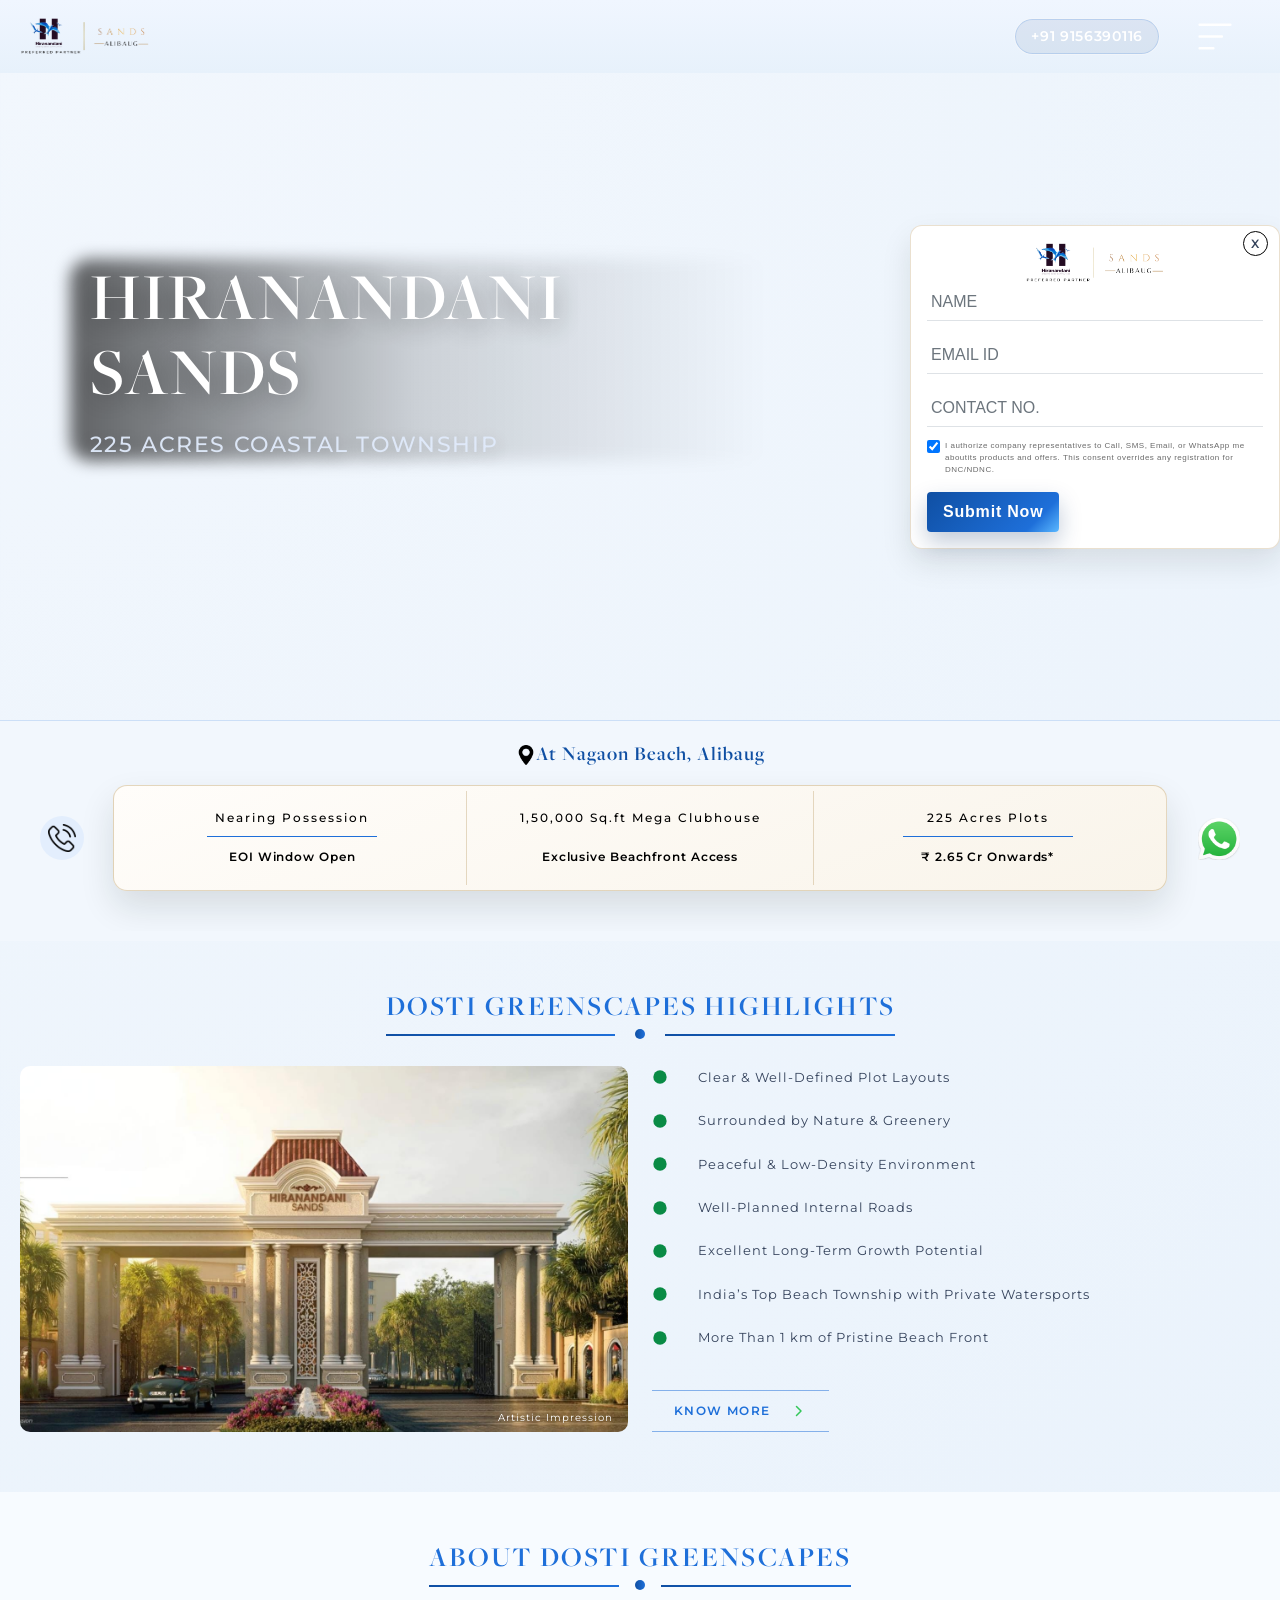
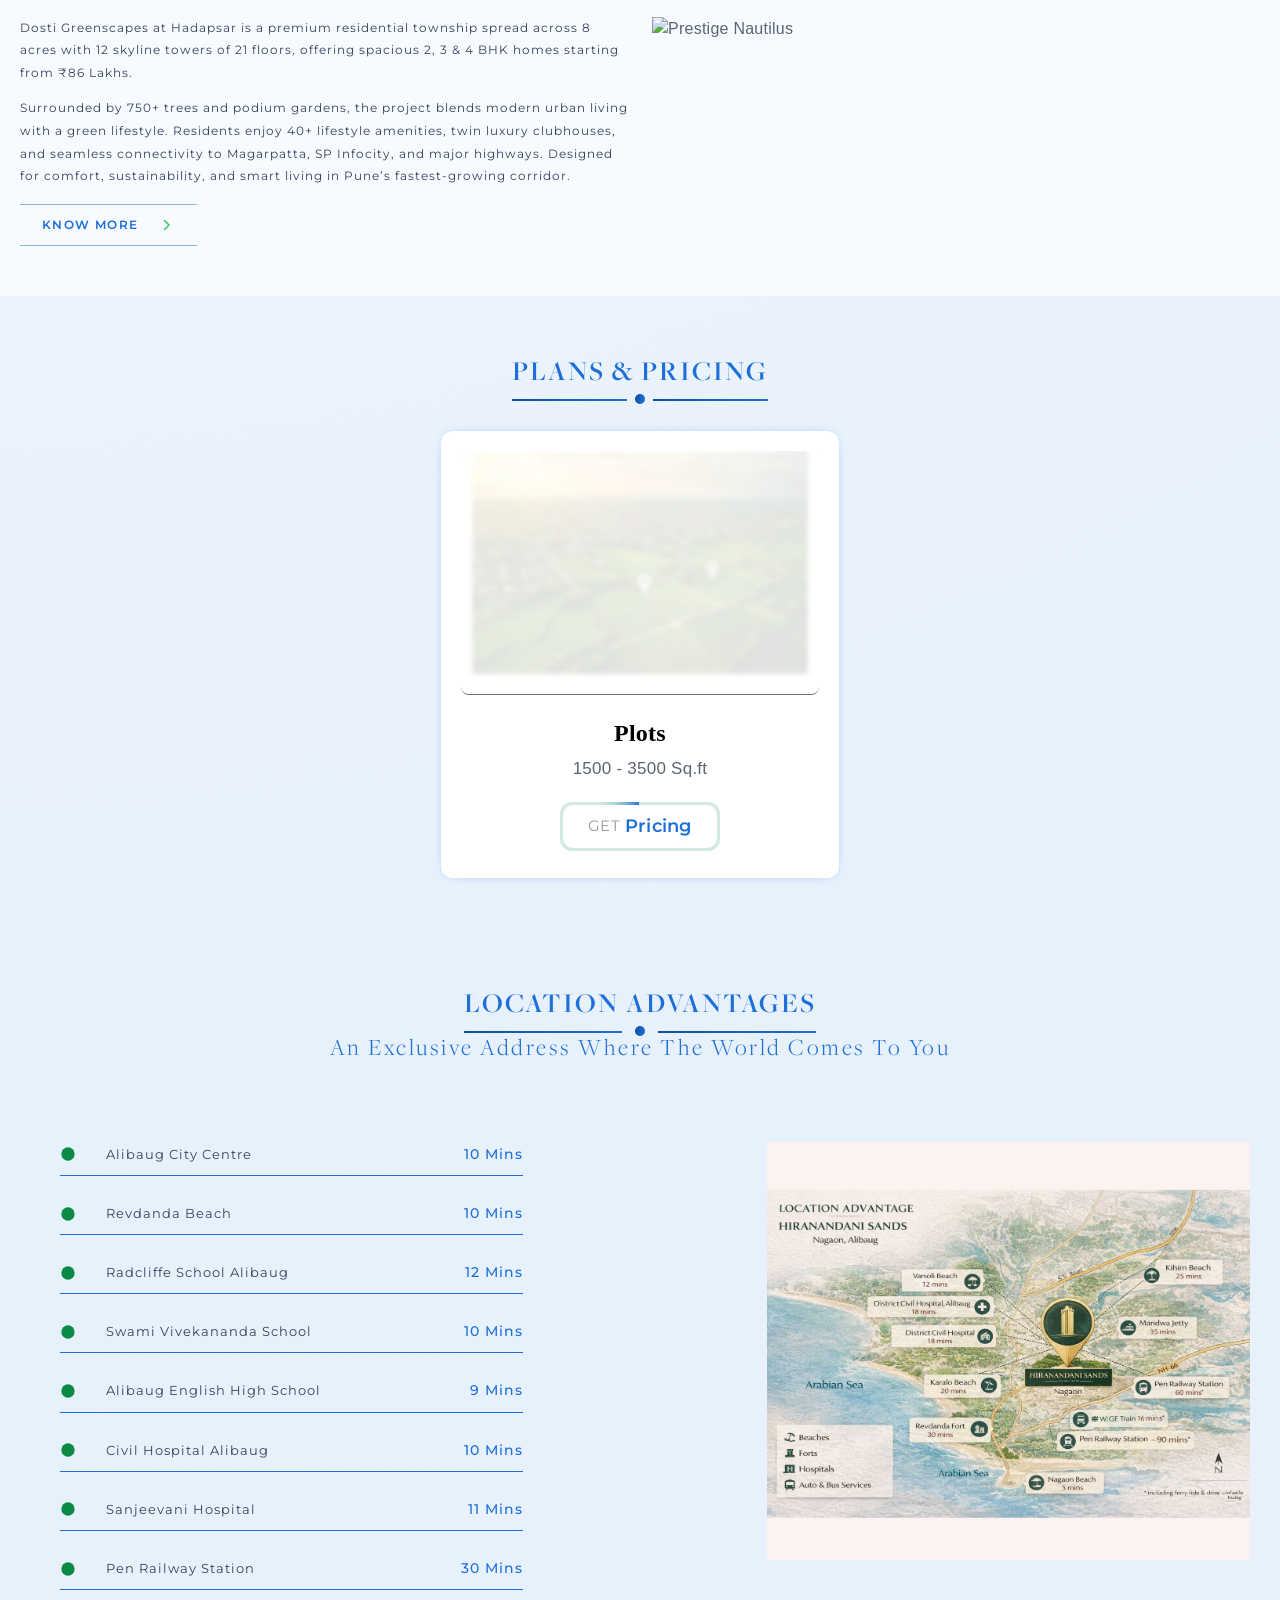
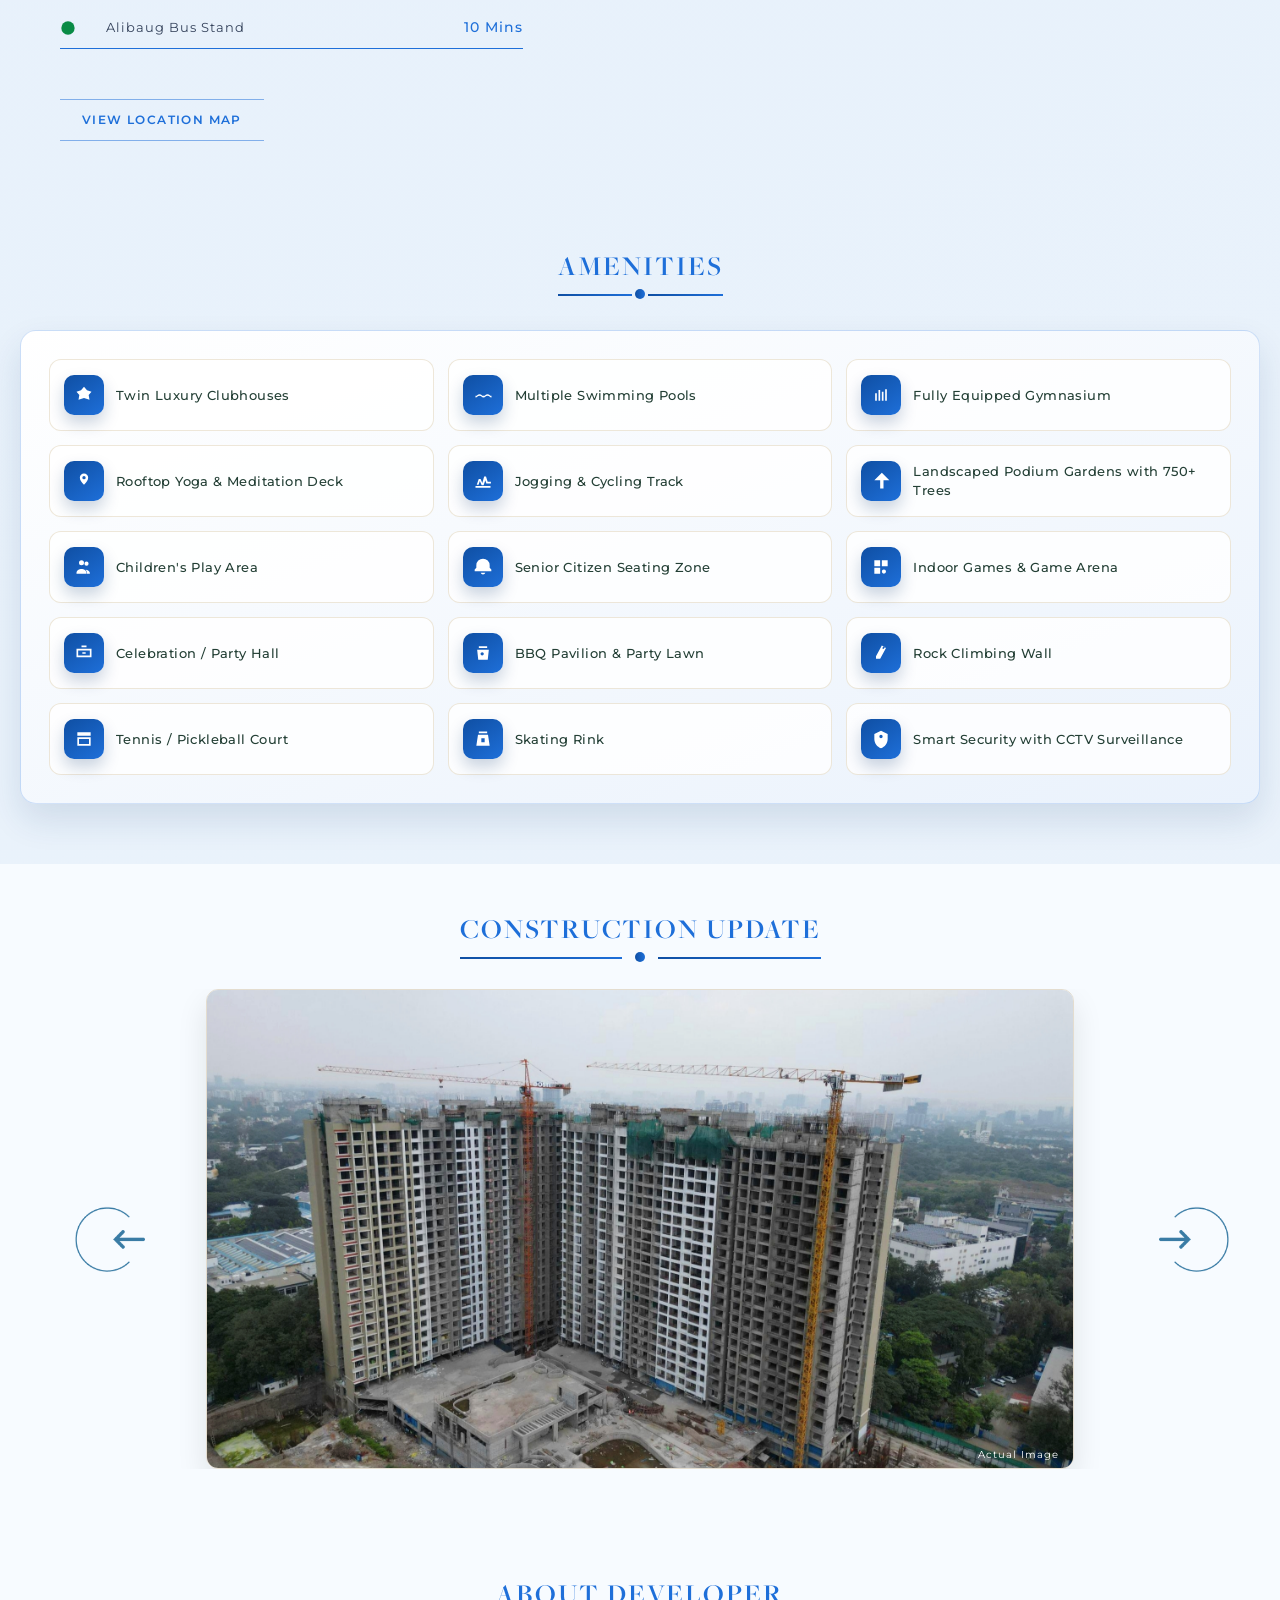
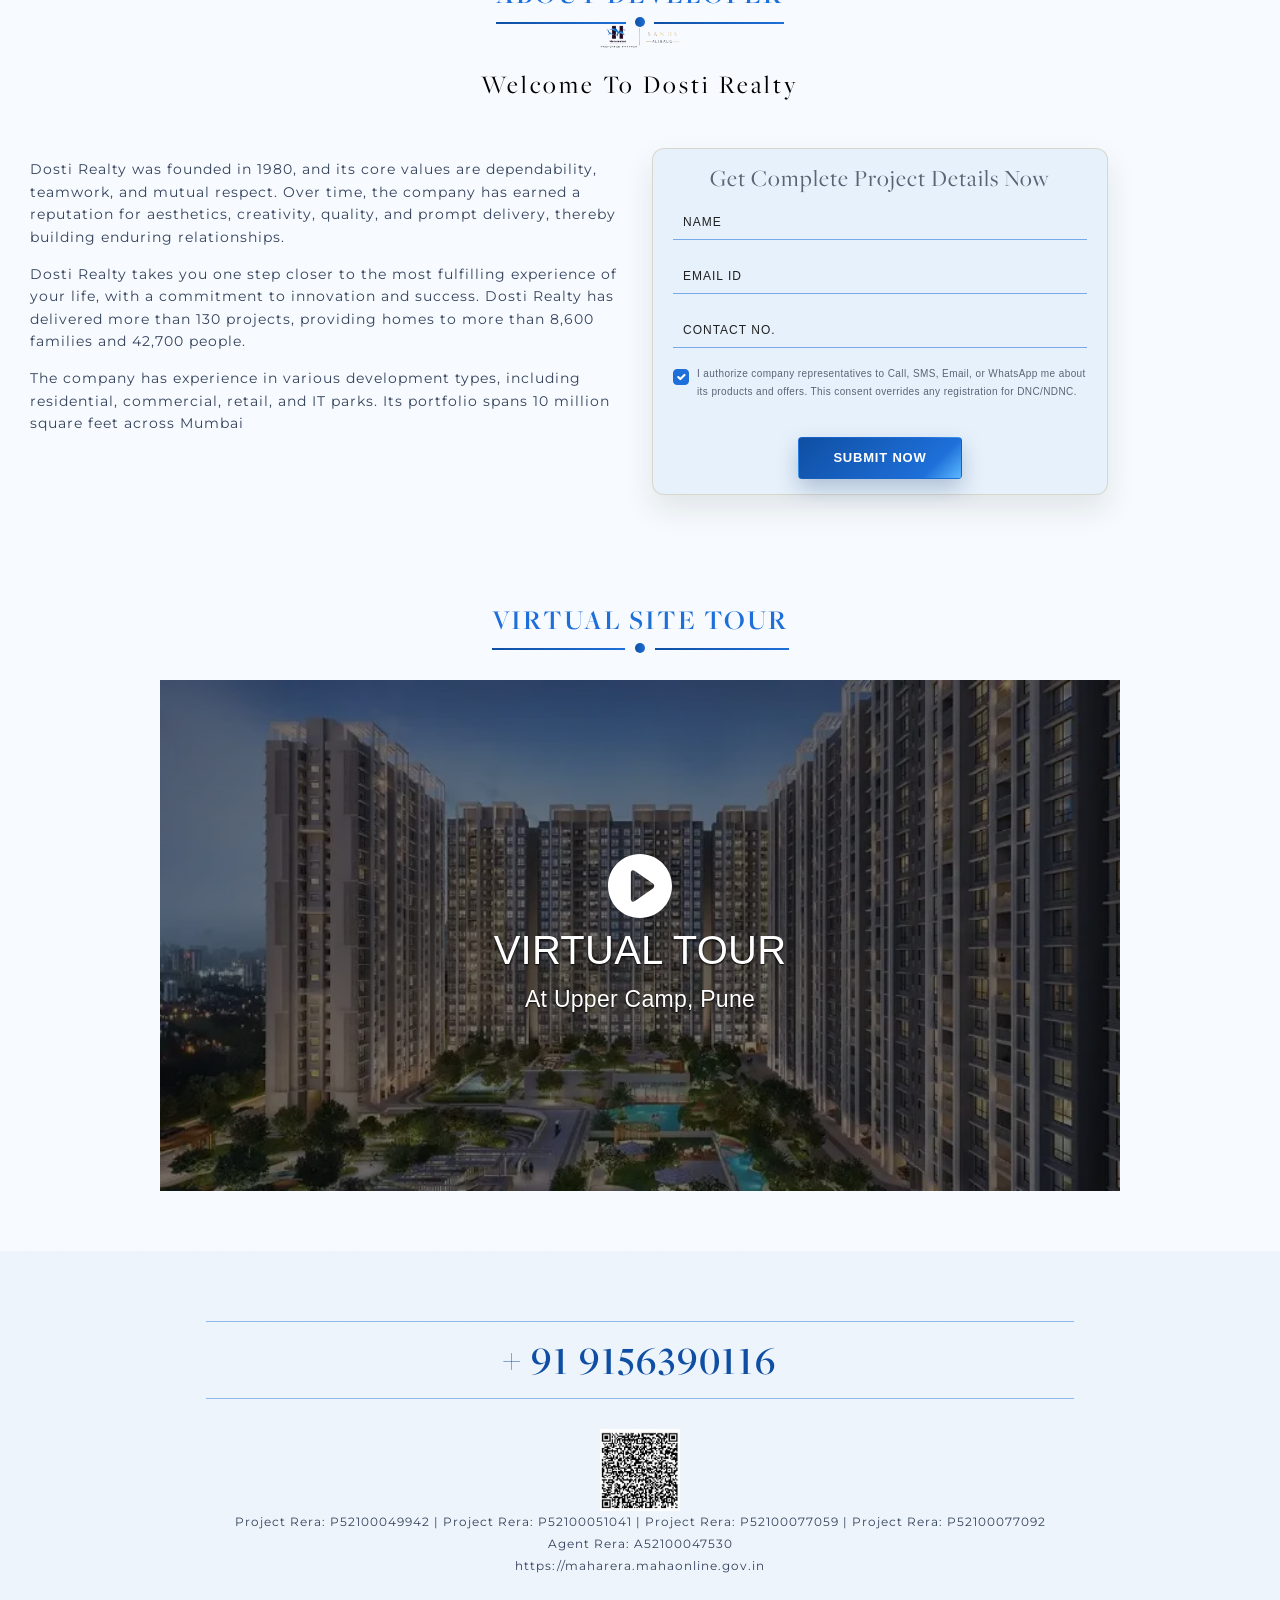
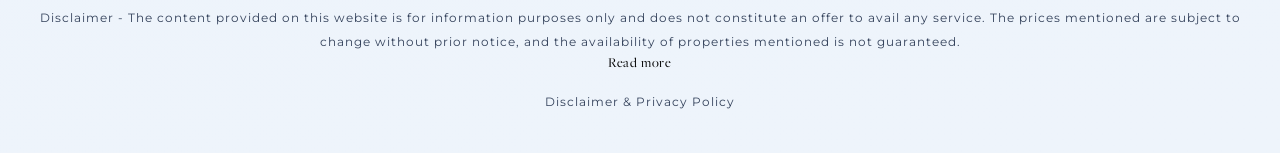
==== commit dc24de2a: "Initial commit" ====
--- a/index.html
+++ b/index.html
@@ -22,6 +22,16 @@
     <style>
         .popup-section .modal-dialog.modal-dialog-centered {
             max-width: 500px !important;
+        }
+        .banner-container {padding: 0;}
+        .banner-section {overflow: hidden;}
+        .videobanner {
+            width: 100%;
+            height: auto;
+            aspect-ratio: 16 / 9;
+            object-fit: cover;   /* fill width while limiting zoom */
+            display: block;
+            max-height: 90vh;
         }
             </style>
 <!-- Google tag (gtag.js) -->
@@ -73,7 +83,7 @@
                 <img src="images/close.png" class="closemenu" alt="">
                 <div class="menu_in">
                     <div class="menu_logo">
-                        <img class="slide-menu-logo" src="images/nautilus.png">
+                        <img class="slide-menu-logo" src="images/builder-logo.png">
                     </div>
                     <ul class="asidebar">
                         <li><a href="#">HOME</a></li>
@@ -171,30 +181,15 @@
 
     <div class="banner-section">
         <div class="container-fluid banner-container">
-            <div id="carouselExampleControls" class="carousel slide" data-bs-ride="carousel" data-bs-interval="3000" data-bs-pause="false">
-                <div class="carousel-inner">
-                    <div class="carousel-item active" data-bs-interval="9000">
-                        <img src="images/slide1.jpeg" class="w-100 banner-img d-view" alt="Dosti Greenscapes Banner 1" fetchpriority="high" loading="eager">
-                        <img src="images/slide1.jpeg" class="w-100 banner-mobile m-view" alt="Dosti Greenscapes Banner 1" fetchpriority="high" loading="eager">
-                    </div>
-                    <div class="carousel-item">
-                        <img src="images/slide2.jpeg" class="w-100 banner-img d-view" alt="Dosti Greenscapes Banner 2" loading="lazy">
-                        <img src="images/slide2.jpeg" class="w-100 banner-mobile m-view" alt="Dosti Greenscapes Banner 2" loading="lazy">
-                    </div>
-                    <div class="carousel-item">
-                        <img src="images/slide3.jpeg" class="w-100 banner-img d-view" alt="Dosti Greenscapes Banner 3" loading="lazy">
-                        <img src="images/slide3.jpeg" class="w-100 banner-mobile m-view" alt="Dosti Greenscapes Banner 3" loading="lazy">
-                    </div>
-                    <div class="carousel-item">
-                        <img src="images/slide4.jpeg" class="w-100 banner-img d-view" alt="Dosti Greenscapes Banner 4" loading="lazy">
-                        <img src="images/slide4.jpeg" class="w-100 banner-mobile m-view" alt="Dosti Greenscapes Banner 4" loading="lazy">
-                    </div>
-                </div>
-            </div>
+            <video class="videobanner" autoplay muted loop playsinline id="vid" preload="auto" poster="thumb-without-logo.png">
+                <source class="item" src="media/banner.mp4" type="video/mp4" media="(max-width: 768px)">
+                <source class="item" src="media/banner.mp4" type="video/mp4" media="(min-width: 769px)">
+                Your browser does not support the video tag.
+            </video>
 
             <div class="banner-text premium-animate">
-                <h1 class="headline">Dosti Greenscapes </h1>
-                <p class="subline">By Dosti Realty</p>
+                <h1 class="headline"> Hiranandani Sands </h1>
+                <p class="subline">225 acres coastal township </p>
                 <!-- <p class="subline">By Dosti Realty<br>Manifested by You</p> -->
             </div>
 
@@ -207,7 +202,7 @@
                 <div class="popup-form form_section bg-white p-3" style="max-width: 370px; position: relative;">
                     <p class="crose-btn">X</p>
                     <div class="popup-project-logo">
-                        <img class="img-fluid pb-0" src="images/nautilus.png" alt="">           
+                        <img class="img-fluid pb-0" src="images/builder-logo.png" alt="">           
                     </div>
                     <div class="form lower-form-part">
                         <form id="form2" class="enquiryForm" method="post" action="enquiry-form.php">
@@ -226,7 +221,7 @@
                             <input type="checkbox" onclick="return false" checked="">
                             I authorize company representatives to Call, SMS, Email, or WhatsApp me aboutits products and offers. This consent overrides any registration for DNC/NDNC.
                         </div>
-                        <button class="submit_btn py-2 px-3 text-white border-0" id="SubmitQuery" style="background-color: #006c3a; ">Submit Now</button>
+                        <button class="submit_btn py-2 px-3 text-white border-0" id="SubmitQuery" style="background-color: var(--primary-dark); ">Submit Now</button>
                         </form>
                     </div>
                 </div>
@@ -238,25 +233,25 @@
         <div class="container-fluid banner-container">
             <div class="container banner-new-design">
                 
-                <!-- <img src="images/nautilus.png" class="banner_logo" alt="Prestige Nautilus"> -->
+                <!-- <img src="images/builder-logo.png" class="banner_logo" alt="Prestige Nautilus"> -->
                 
 
-                <h5 class="address"><span class="pro_location"><img src="images/location.webp" alt="">At Upper Camp, Pune</span></h5>
+                <h5 class="address"><span class="pro_location"><img src="images/location.webp" alt="">At Nagaon Beach, Alibaug</span></h5>
                 <!-- <h4 class="offer-banner">Land Area : 2 Acres</h4> -->
 
                 <div class="banner-details">
                     <div class="banner-status">
                         <h5>Nearing Possession</h5>
-                        <h4>Discount upto 2 Lakhs*</h4>
+                        <h4>EOI Window Open</h4>
                     </div>
                     <div class="banner-typology">
-                        <h5>Special discount for Defence People </h5>
-                        <h4 class="typo-detail">NO EMI till Possession</h4>
-                        <h4 class="typo-detail">30-70 payment plan</h4>
+                        <h5>1,50,000 Sq.ft Mega Clubhouse </h5>
+                        <h4 class="typo-detail">Exclusive Beachfront Access</h4>
+                        <!-- <h4 class="typo-detail">30-70 payment plan</h4> -->
                     </div>
                     <div class="banner-price">
-                        <h5>Luxurious 2, 3 & 4 BHK </h5>
-                        <h4 class="price-ban">₹ 86 Lacs Onwards*</h4>
+                        <h5>225 Acres Plots </h5>
+                        <h4 class="price-ban">₹ 2.65 Cr Onwards*</h4>
                     </div>
                 </div>
 
@@ -304,7 +299,7 @@
                 <div class="row ">
                     <div class="col-md-6">
                         <div class="highlight-image">
-                            <img src="images/highlight-image.jpeg" alt="" class="img-fluid">
+                            <img src="images/gal02.webp" alt="" class="img-fluid">
                             <p>Artistic Impression</p>
                         </div>
                     </div>
@@ -315,39 +310,39 @@
                                         <svg width="16" height="16" viewBox="0 0 24 24" fill="#098b45" style="margin-right:10px;">
         <circle cx="12" cy="12" r="10"/>
     </svg>
-                                    <p>8 Acre Premium Township </p>
+                                    <p>Clear & Well-Defined Plot Layouts  </p>
                                 </div>
                                 <div class="points">
       <svg width="16" height="16" viewBox="0 0 24 24" fill="#098b45" style="margin-right:10px;">
         <circle cx="12" cy="12" r="10"/>
     </svg>
-                                    <p>12 High-Rise Towers (G+21 Floors)</p>
+                                    <p>Surrounded by Nature & Greenery</p>
                                 </div>
                                 <div class="points">
       <svg width="16" height="16" viewBox="0 0 24 24" fill="#098b45" style="margin-right:10px;">
         <circle cx="12" cy="12" r="10"/>
     </svg>
-                                    <p>Spacious 2, 3 & 4 BHK Homes starting ₹86 Lakhs</p>
+                                    <p> Peaceful & Low-Density Environment </p>
                                 </div>
                                 <div class="points">
     <svg width="16" height="16" viewBox="0 0 24 24" fill="#098b45" style="margin-right:10px;">
         <circle cx="12" cy="12" r="10"/>
-    </svg>                                    <p>750+ Trees & Podium Landscaped Gardens for a green lifestyle</p>
+    </svg>                                    <p> Well-Planned Internal Roads</p>
                                 </div>
                                 <div class="points">
     <svg width="16" height="16" viewBox="0 0 24 24" fill="#098b45" style="margin-right:10px;">
         <circle cx="12" cy="12" r="10"/>
-    </svg>                                    <p>40+ World-Class Amenities & Twin Luxury Clubhouses</p>
+    </svg>                                    <p> Excellent Long-Term Growth Potential</p>
                                 </div>
                                 <div class="points">
     <svg width="16" height="16" viewBox="0 0 24 24" fill="#098b45" style="margin-right:10px;">
         <circle cx="12" cy="12" r="10"/>
-    </svg>                                    <p>Prime Hadapsar Location – Close to Magarpatta, SP Infocity & Amanora Mall</p>
+    </svg>                                    <p> India’s Top Beach Township with Private Watersports</p>
                                 </div>
                                 <div class="points">
     <svg width="16" height="16" viewBox="0 0 24 24" fill="#098b45" style="margin-right:10px;">
         <circle cx="12" cy="12" r="10"/>
-    </svg>                                    <p>Smart & Sustainable Living with solar power, rainwater harvesting & modern security
+    </svg>                                    <p> More Than 1 km of Pristine Beach Front
 </p>
                                 </div>
                                                                 <!-- <div class="points">
@@ -447,7 +442,7 @@
         <div class="row justify-content-center g-4">
             
             <!-- Card 1: 4 BHK -->
-            <div class="col-12 col-md-4">
+            <!-- <div class="col-12 col-md-4">
                 <div class="plan-card">
                     <div class="image-container">
                         <img src="images/floorplan1.webp" alt="4 BHK Floor Plan" class="blur-effect">
@@ -470,27 +465,27 @@
                         </div>
                     </div>
                 </div>
-            </div>
+            </div> -->
 
             <!-- Card 2: 5 BHK -->
             <div class="col-12 col-md-4">
                 <div class="plan-card">
                     <div class="image-container">
-                        <img src="images/floorplan2.webp" alt="5 BHK Floor Plan" class="blur-effect">
+                        <img src="images/floorplan2.webp" alt="1,500 - 5,000 sq.ft." class="blur-effect">
                         <div class="image-overlay" data-bs-toggle="modal" data-bs-target="#exampleModal">
-                            <span class="overlay-btn serif-font">Click to View Plan</span>
+                            <span class="overlay-btn serif-font">Click to View Price</span>
                         </div>
                     </div>
                     <div class="card-details">
                         <div>
-                            <span class="plan-title serif-font"><b>3 BHK</b></span>
-                            <div class="sqft-info">On Request (Carpet Area)</div>
+                            <span class="plan-title serif-font"><b>Plots</b></span>
+                            <div class="sqft-info">1500 - 3500 Sq.ft</div>
                         </div>
                         <div style="text-align: center;">
                             <div class="animated-price-btn">
                                 <a href="#" class="btn-inner" data-bs-toggle="modal" data-bs-target="#exampleModal">
-                                    <span class="start-text">Starting</span>
-                                    <span>₹ 1.51 Cr</span>
+                                    <span class="start-text">Get</span>
+                                    <span>Pricing</span>
                                 </a>
                             </div>
                         </div>
@@ -499,7 +494,7 @@
             </div>
 
             <!-- Card 3: 6 BHK -->
-            <div class="col-12 col-md-4">
+            <!-- <div class="col-12 col-md-4">
                 <div class="plan-card">
                     <div class="image-container">
                         <img src="images/floorplan3.webp" alt="6 BHK Floor Plan">
@@ -522,7 +517,7 @@
                         </div>
                     </div>
                 </div>
-            </div>
+            </div> -->
          </div>       
         </div>
     </div>
@@ -530,9 +525,9 @@
     <style>
         /* CSS Variables based on original design */
         :root {
-            --primary-gold: #098b45;
-            --primary-bg: #f4fbf6;
-            --text-gray: #6d6d6d;
+            --primary-gold: #1e6fd9;
+            --primary-bg: #f2f7fd;
+            --text-gray: #5a6475;
         }
 
         body {
@@ -744,40 +739,40 @@
                                 <div class="content">
       <svg width="16" height="16" viewBox="0 0 24 24" fill="#098b45" style="margin-right:10px;">
         <circle cx="12" cy="12" r="10"/>
-    </svg>                                    <p>Cybercity Magarpatta </p>
+    </svg>                                    <p>Alibaug City Centre  </p>
                                 </div>
                                 <div class="distance">
-                                    <p>5 Mins</p>
+                                    <p>10 Mins</p>
                                 </div>
                             </div>
                             <div class="location-content">
                                 <div class="content">
       <svg width="16" height="16" viewBox="0 0 24 24" fill="#098b45" style="margin-right:10px;">
         <circle cx="12" cy="12" r="10"/>
-    </svg>                                    <p>MG Road</p>
+    </svg>                                    <p>Revdanda Beach</p>
                                 </div>
                                 <div class="distance">
-                                    <p>8 mins</p>
+                                    <p>10 Mins</p>
                                 </div>
                             </div>
                             <div class="location-content">
                                 <div class="content">
       <svg width="16" height="16" viewBox="0 0 24 24" fill="#098b45" style="margin-right:10px;">
         <circle cx="12" cy="12" r="10"/>
-    </svg>                                    <p>SP Infocity</p>
+    </svg>                                    <p>Radcliffe School Alibaug</p>
                                 </div>
                                 <div class="distance">
-                                    <p>10 Mins</p>
+                                    <p>12 Mins</p>
                                 </div>
                             </div>
                             <div class="location-content">
                                 <div class="content">
       <svg width="16" height="16" viewBox="0 0 24 24" fill="#098b45" style="margin-right:10px;">
         <circle cx="12" cy="12" r="10"/>
-    </svg>                                    <p>Hadapsar Railway Station</p>
+    </svg>                                    <p>Swami Vivekananda School </p>
                                 </div>
                                 <div class="distance">
-                                    <p>12 Mins</p>
+                                    <p> 10 Mins</p>
                                 </div>
                             </div>
 
@@ -785,10 +780,10 @@
                                 <div class="content">
       <svg width="16" height="16" viewBox="0 0 24 24" fill="#098b45" style="margin-right:10px;">
         <circle cx="12" cy="12" r="10"/>
-    </svg>                                    <p>Pune Railway Station</p>
+    </svg>                                    <p>Alibaug English High School </p>
                                 </div>
                                 <div class="distance">
-                                    <p>12 Mins</p>
+                                    <p>9 Mins</p>
                                 </div>
                             </div>
                             
@@ -796,30 +791,30 @@
                                 <div class="content">
       <svg width="16" height="16" viewBox="0 0 24 24" fill="#098b45" style="margin-right:10px;">
         <circle cx="12" cy="12" r="10"/>
-    </svg>                                    <p>Kalyani Nagar</p>
+    </svg>                                    <p>Civil Hospital Alibaug </p>
                                 </div>
                                 <div class="distance">
-                                    <p>15 Mins</p>
+                                    <p>10 Mins</p>
                                 </div>
                             </div>
                                                         <div class="location-content">
                                 <div class="content">
       <svg width="16" height="16" viewBox="0 0 24 24" fill="#098b45" style="margin-right:10px;">
         <circle cx="12" cy="12" r="10"/>
-    </svg>                                    <p>Koregaon park</p>
+    </svg>                                    <p>Sanjeevani Hospital  </p>
                                 </div>
                                 <div class="distance">
-                                    <p>12 Mins</p>
+                                    <p>11 Mins</p>
                                 </div>
                             </div>
                                                         <div class="location-content">
                                 <div class="content">
       <svg width="16" height="16" viewBox="0 0 24 24" fill="#098b45" style="margin-right:10px;">
         <circle cx="12" cy="12" r="10"/>
-    </svg>                                    <p>WTC Kharadi</p>
+    </svg>                                    <p>Pen Railway Station</p>
                                 </div>
                                 <div class="distance">
-                                    <p>20 Mins</p>
+                                    <p>30 Mins</p>
                                 </div>
                             </div>
                             
@@ -828,10 +823,10 @@
                                 <div class="content">
       <svg width="16" height="16" viewBox="0 0 24 24" fill="#098b45" style="margin-right:10px;">
         <circle cx="12" cy="12" r="10"/>
-    </svg>                                    <p>Airport</p>
+    </svg>                                    <p>Alibaug Bus Stand </p>
                                 </div>
                                 <div class="distance">
-                                    <p>34 Mins</p>
+                                    <p>10 Mins</p>
                                 </div>
                             </div>
                         </div>
@@ -845,7 +840,7 @@
                 <div class="col-md-5">
                     <div class="location-map-img" data-bs-toggle="modal" data-bs-target="#exampleModal">
                         
-                        <img class="img-fluid" src="images/location-map.jpeg" alt="" >
+                        <img class="img-fluid" src="images/locmap2.jpg" alt="" >
                         
                     </div>
                 </div>
@@ -983,7 +978,7 @@
 
             </div>
             <div class="builder-logo">
-                <img class="img-fluid" src="images/nautilus.png" alt="">
+                <img class="img-fluid" src="images/builder-logo.png" alt="">
             </div>
             <div class="section-subheading dark-color">
                 <h4>Welcome To Dosti Realty</h4>
@@ -1163,7 +1158,7 @@
                         <div class="col-lg-12">
                             <div class="popup-form form_section">
                                 <div class="popup-project-logo">
-                                    <img class="img-fluid" src="images/nautilus.png" alt="...">
+                                    <img class="img-fluid" src="images/builder-logo.png" alt="...">
                                     
                                 </div>
                                 <div class="form lower-form-part">
--- a/css/style.css
+++ b/css/style.css
@@ -44,14 +44,14 @@
     --montserrat: 'montserrat';
     --freight: 'freight';
     /* --green-color: #14693C; */
-    --primary-color: #098b45;
-    --primary-dark: #006c3a;
-    --primary-light: #34c759;
-    --surface-soft: #eef8f0;      /* Logo theme green */
+    --primary-color: #1e6fd9;     /* bird-blue mid */
+    --primary-dark: #0f4fa3;      /* bird-blue deep */
+    --primary-light: #5bb8ff;     /* bird-blue light */
+    --surface-soft: #e7f1fb;      /* soft blue wash */
 }
 
 /* Common Css */
-body{background-color: #f4fbf6;}
+body{background-color: #f2f7fd;}
 h3{font-family: var(--dropkicker)}
 h1,h2,h4,h5,h6{font-family: var(--freight);}
 body, p, a {font-family: var(--montserrat);}
@@ -87,7 +87,7 @@
   bottom: 0;
   width: 45%;
   height: 2px;
-  background-color: #098b45;
+  background-color: var(--primary-color);
 }
 
 /* RIGHT LINE */
@@ -98,7 +98,7 @@
   bottom: 0;
   width: 45%;
   height: 2px;
-  background-color: #098b45;
+  background-color: var(--primary-color);
 }
 
 /* CENTER DOT */
@@ -109,7 +109,7 @@
   transform: translateX(-50%);
   width: 10px;
   height: 10px;
-  background-color: #098b45;
+  background-color: var(--primary-color);
   border-radius: 50%;
 }
 
@@ -157,11 +157,12 @@
 /* Title head section */
 .heading-section {text-align: center;position: relative;z-index: 99;}
 .heading-section .title-head {font-size: 28px;letter-spacing: 4px;line-height: 50px;margin: 0;}
-.heading-section .title-subhead {width: 50%;letter-spacing: 2px;color: var(--green-color);font-weight: 400;line-height: 35px;padding-top: 25px;margin: auto;font-size: 18px;}
+.heading-section .title-subhead {width: 50%;letter-spacing: 2px;color: var(--primary-color);font-weight: 400;line-height: 35px;padding-top: 25px;margin: auto;font-size: 18px;}
 
 /* Navbar Section */
 header.header {position: absolute;z-index: 999;width: 100%;}
-.header nav.navbar {width: 100%;justify-content: center;min-height: auto}
+.header {background: linear-gradient(180deg, #f0f6ff 0%, #e7f1fb 100%);backdrop-filter: blur(10px);}
+.header nav.navbar {width: 100%;justify-content: center;min-height: auto;background: transparent;}
 .navbar.fixed nav.navbar {min-height: 110px;}
 button.nav-toggler {background: transparent;border: none;}
 img.nav-toggler.hamburger-icon {width: 30px;}
@@ -175,11 +176,11 @@
 .navbar.fixed .project-logo.logo-dark{display: block;}
 .navbar.fixed .project-logo.logo-light{display: none;}
 
-.navbar.fixed{position:fixed;top:0;background:#edf7ef;transition:all .4s ease-in-out;z-index:99;box-shadow:rgba(181,181,181,0.7) 0 8px 6px -6px}
+.navbar.fixed{position:fixed;top:0;background:#e7f0fb;transition:all .4s ease-in-out;z-index:99;box-shadow:rgba(181,181,181,0.7) 0 8px 6px -6px}
 .navbar.fixed .project-logo {max-width: 130px;}
 .navbar.fixed .openmenu {padding: 10px 28px;}
 
-.navbar.fixed a.banner-query-btn {text-decoration: none;color: #000;background: transparent;padding: 10px 20px;border-radius: 50px;font-size: 11px;letter-spacing: 1px;border: 1px solid #14693c;cursor: pointer;}
+.navbar.fixed a.banner-query-btn {text-decoration: none;color: #000;background: transparent;padding: 10px 20px;border-radius: 50px;font-size: 11px;letter-spacing: 1px;border: 1px solid var(--primary-dark);cursor: pointer;}
 .navbar.fixed a.banner-query-btn:hover{color: #000 !important;}
 
 .navbar .menu-dark{display: none;}
@@ -203,7 +204,7 @@
 }*/
 .mobile-open .closemenu{display: block;position: absolute;right: 30px;top: 60px;padding: 10px;width: 36px;z-index: 999;cursor: pointer;transition: 0.3s ease-in;border: 1px solid;border-radius: 50%;}
 .mobile-open .openmenu{display: none;}
-.menu_section {position: fixed;max-width: 510px;right: -100%;top: 0;bottom: 0;z-index: 9;background: #f2fbf4;transition: .7s ease-in-out;height: 100%;width: 100%;border-left: 1px solid #cac19e;overflow-y: scroll!important;overflow-x: hidden !important;z-index: 9999999;}
+.menu_section {position: fixed;max-width: 510px;right: -100%;top: 0;bottom: 0;z-index: 9;background: #eaf2fc;transition: .7s ease-in-out;height: 100%;width: 100%;border-left: 1px solid #cac19e;overflow-y: scroll!important;overflow-x: hidden !important;z-index: 9999999;}
 .menu_logo img {max-width: 160px;padding: 20px;/* filter: brightness(0) saturate(100%) invert(51%) sepia(50%) saturate(276%) hue-rotate(350deg) brightness(93%) contrast(85%); */}
 .menu_logo {text-align: center;}
 .menu_section ul{margin:0;padding:0;list-style:none}
@@ -222,7 +223,7 @@
 .mobile-open .mobile-trigger i::before{background-color:var(--primary-color);bottom:0;top:0;transform:rotate(-45deg);transition:bottom .3s cubic-bezier(0.23,1,0.32,1),transform .3s cubic-bezier(0.23,1,0.32,1) .3s}
 .mobile-open .mobile-trigger i::after{background-color:var(--primary-color);top:0;transform:rotate(45deg);transition:top .3s cubic-bezier(0.23,1,0.32,1),transform .3s cubic-bezier(0.23,1,0.32,1) .3s}
 .mobile-open .mobile-trigger i{background-color:transparent}
-.menu_section{position:fixed;max-width: 510px;right: -100%;top:0;bottom:0;z-index:9;background:#eef8f0;transition:.7s ease-in-out;height:100%;width:100%;border-left:1px solid #cac19e;overflow-y: scroll!important;overflow-x: hidden !important;}
+.menu_section{position:fixed;max-width: 510px;right: -100%;top:0;bottom:0;z-index:9;background: var(--surface-soft);transition:.7s ease-in-out;height:100%;width:100%;border-left:1px solid #cac19e;overflow-y: scroll!important;overflow-x: hidden !important;}
 .mobile-open .menu_section{right: 0;}
 .menu_section .menu_in{padding: 20px 60px;position:relative;padding-top: 30px;}
 .menu_section .absLogo{content:'';position:absolute;bottom: -21%;right: -2%;height: 55%;width: 34%;z-index:-1;rotate: 288deg;opacity:11%}
@@ -302,7 +303,7 @@
 .banner-new-design .banner-details .banner-status, .banner-new-design .banner-details .banner-price, .banner-new-design .banner-details .banner-plan{flex: 1;}  
 .banner-new-design .banner-details .banner-typology{flex: 1;}
 
-.banner-new-design .banner-details .banner-status:hover, .banner-new-design .banner-details .banner-typology:hover, .banner-new-design .banner-details .banner-price:hover, .banner-new-design .banner-details .banner-plan:hover {background: #dff2e5;}
+.banner-new-design .banner-details .banner-status:hover, .banner-new-design .banner-details .banner-typology:hover, .banner-new-design .banner-details .banner-price:hover, .banner-new-design .banner-details .banner-plan:hover {background: #e7f1fb;}
 .banner-new-design .banner-details .banner-status:hover h5::after, .banner-new-design .banner-details .banner-typology:hover h5::after, .banner-new-design .banner-details .banner-price:hover h5::after, .banner-new-design .banner-details .banner-plan:hover h5::after{background: #181818;}
 
 .banner-new-design .banner-details .banner-typology h5::after{content: none;}
@@ -402,11 +403,11 @@
 }
 .amenities-premium-wrap {
     margin-top: 34px;
-    background: linear-gradient(160deg, #fffdfa 0%, #f7f1e7 100%);
-    border: 1px solid rgba(178, 144, 82, 0.3);
+    background: linear-gradient(160deg, #ffffff 0%, #eaf2fc 100%);
+    border: 1px solid rgba(30, 111, 217, 0.2);
     border-radius: 16px;
     padding: 28px;
-    box-shadow: 0 16px 34px rgba(18, 31, 25, 0.1);
+    box-shadow: 0 16px 34px rgba(15, 54, 110, 0.12);
 }
 .amenities-premium-intro {
     max-width: 760px;
@@ -436,8 +437,8 @@
 }
 .amenity-card:hover {
     transform: translateY(-2px);
-    border-color: rgba(18, 63, 52, 0.38);
-    box-shadow: 0 10px 24px rgba(18, 63, 52, 0.12);
+    border-color: rgba(30, 111, 217, 0.28);
+    box-shadow: 0 10px 24px rgba(15, 54, 110, 0.16);
 }
 .amenity-card p {
     margin: 0;
@@ -455,8 +456,8 @@
     display: inline-flex;
     align-items: center;
     justify-content: center;
-    background: linear-gradient(145deg, #123f34 0%, #b29052 100%);
-    box-shadow: 0 8px 16px rgba(18, 63, 52, 0.22);
+    background: linear-gradient(145deg, var(--primary-dark) 0%, var(--primary-color) 100%);
+    box-shadow: 0 8px 16px rgba(15, 54, 110, 0.22);
 }
 .amenity-icon svg {
     width: 20px;
@@ -469,8 +470,8 @@
     margin-top: 14px;
 }
 .amenities-toggle-btn {
-    border: 1px solid rgba(18, 63, 52, 0.45);
-    background: linear-gradient(145deg, #123f34 0%, #1f5b4c 100%);
+    border: 1px solid rgba(30, 111, 217, 0.45);
+    background: linear-gradient(145deg, var(--primary-dark) 0%, var(--primary-color) 100%);
     color: #fff;
     border-radius: 999px;
     padding: 10px 18px;
@@ -523,8 +524,8 @@
 .one-bed-residences-content .floor-details .points {display: flex;align-items: center;gap: 20px;}
 .one-bed-residences-content .floor-details .points p{font-size: 14px;}
 
-.floor-plan-section .nav-pills .nav-link.active, .nav-pills .show>.nav-link {color: #fff;background-color: #0c7f42;letter-spacing: 0.6px;font-size: 15px;padding: 11px 30px;border-radius: 0;}
-.floor-plan-section .nav-link {display: block;padding: 11px 30px;color: #0c7f42;text-decoration: none;transition: color .15s ease-in-out,background-color .15s ease-in-out,border-color .15s ease-in-out;border-top: 1px solid var(--primary-color);border-bottom: 1px solid var(--primary-color);border-radius: 0;}
+.floor-plan-section .nav-pills .nav-link.active, .nav-pills .show>.nav-link {color: #fff;background-color: var(--primary-dark);letter-spacing: 0.6px;font-size: 15px;padding: 11px 30px;border-radius: 0;}
+.floor-plan-section .nav-link {display: block;padding: 11px 30px;color: var(--primary-dark);text-decoration: none;transition: color .15s ease-in-out,background-color .15s ease-in-out,border-color .15s ease-in-out;border-top: 1px solid var(--primary-color);border-bottom: 1px solid var(--primary-color);border-radius: 0;}
 
 
 /* Gallery Section */
@@ -574,7 +575,7 @@
     font-family: var(--freight);
     letter-spacing: 1px;
 }
-.footer-from {width: 75%;padding: 15px 20px 15px;border: 5px solid #098b45 ;background: #eef8f0;border-radius: 5px;}
+.footer-from {width: 75%;padding: 15px 20px 15px;border: 5px solid var(--primary-color);background: var(--surface-soft);border-radius: 5px;}
 .footer-from .form-group .form-control {border: none;background: transparent;border-bottom: 1px solid var(--primary-color);border-radius: 0;margin-bottom: 17px;padding-left: 10px;}
 .footer-from .form-group .form-control::placeholder {font-size: 12px;color: #202020;text-transform: uppercase;letter-spacing: 1px;}
 .footer-from .form-group .form-control:focus{box-shadow: none;}
@@ -600,7 +601,7 @@
 
 
 /* Modal Section */
-.popup-section .modal-content {background: #eef8f0}
+.popup-section .modal-content {background: var(--surface-soft)}
 .popup-section .form_section button.btn-close{position:absolute;right: 20px;top: 15px;}
 .popup-section .modal-dialog .popup_image img{width:100%;max-width:100%;height: 100%;object-fit: cover;}
 .popup-section .modal-dialog.modal-dialog-centered{max-width: 1000px;}
@@ -649,18 +650,18 @@
 
 .whatsapp-section {position: fixed;bottom: 40px;width: 42px;right: 40px;z-index: 999;}
 
-h4.offer-banner {color: #000000;font-weight: 500;letter-spacing: 2px;width: fit-content;padding: 12px 60px;border-radius: 2px;margin: 0px auto 15px;background: #dff2e5;backdrop-filter: blur(20px);font-family: var(--montserrat);border: 1px solid var(--primary-color);font-size: 13px;transition: 0.4s ease-in;}
-.offer-banner:hover {background: #dff2e5;color: #000;}
-
-.mobileForm{border-top: 1px solid #098b45;
+h4.offer-banner {color: #000000;font-weight: 500;letter-spacing: 2px;width: fit-content;padding: 12px 60px;border-radius: 2px;margin: 0px auto 15px;background: #e7f0fb;backdrop-filter: blur(20px);font-family: var(--montserrat);border: 1px solid var(--primary-color);font-size: 13px;transition: 0.4s ease-in;}
+.offer-banner:hover {background: #dfeafb;color: #000;}
+
+.mobileForm{border-top: 1px solid var(--primary-color);
   margin-top: 0px;
   padding: 30px 0;
   margin-bottom: 0px;
-  background: #eaf8ee;}
+  background: #e9f1fb;}
 .mobileForm .section-head{margin-bottom: 47px;}
 .mobileForm .footer_from{padding: 0 15px;}
 .mobileForm .form-group{margin-bottom: 14px;}
-.mobileForm .form-control{background: transparent;font-size: 14px;padding: 10px 14px;border: 0;border-bottom: 1px solid #098b45;border-radius: 0;}
+.mobileForm .form-control{background: transparent;font-size: 14px;padding: 10px 14px;border: 0;border-bottom: 1px solid var(--primary-color);border-radius: 0;}
 .mobileForm .project-overview_btn{padding: 8px 40px;background: var(--primary-color); border: 0; border-radius: 4px; color: #fff;}
 
 .new_typo {
@@ -691,7 +692,7 @@
 }
 
 .new_typo .banner-new-design .banner-details {
-    background: #edf7ef;
+    background: #e9f0fb;
 }
 
 .new_typo .banner-new-design .banner-details .banner-status h5, 
@@ -714,7 +715,7 @@
    width: 44px;
    left: 40px;
    z-index: 999;
-   background-color: #ecf7ef;
+   background-color: #e3eefd;
    border-radius: 50px;
    padding: 8px;
 }
@@ -736,7 +737,7 @@
 
 .side_btn  a.navbar-query-btn {
     color: #fff;
-    background-color: #006c3a;
+    background-color: var(--primary-dark);
     letter-spacing: 0.6px;
     font-size: 15px;
     padding: 16px 12px;
@@ -745,7 +746,7 @@
 
 .floor_btn{
     color: #fff;
-    background-color: #0c7f42;
+    background-color: var(--primary-dark);
     letter-spacing: 0.6px;
     font-size: 15px;
     padding: 11px 30px;
@@ -836,7 +837,7 @@
     .banner-new-design .banner-details {padding: 5px;}
     .banner-new-design .banner-details .banner-status h5::after, .banner-new-design .banner-details .banner-typology h5::after, .banner-new-design .banner-details .banner-price h5::after, .banner-new-design .banner-details .banner-plan h5::after {    top: 48%; }
     .banner-new-design .banner_logo {  width: 130px;}
-    .banner-new-design .address {padding: 20px 0;font-size: 38px;}
+    .banner-new-design .address {padding: 0 0 20px 0;font-size: 38px;}
     .banner-call-section {padding: 7px 16px;}
     .banner-call-section img { width: 18px;}
     .banner-call-section .navbar-query-btn span {font-size: 12px;}
@@ -953,7 +954,7 @@
     .banner-new-design { position: relative;bottom: unset;left: unset;transform: unset;margin-top: 15px;}
     .banner-new-design .banner_logo {width: 120px;filter: brightness(0) saturate(100%) invert(51%) sepia(50%) saturate(276%) hue-rotate(350deg) brightness(93%) contrast(85%); }
     .banner-new-design .address {padding: 15px 0;font-size: 25px;line-height: 21px;color: #000;font-weight: 500;}
-    .banner-new-design .banner-details div:not(:last-child) {border-right:none;border-bottom: 1px solid #098b45;}
+ .banner-new-design .banner-details div:not(:last-child) {border-right:none;border-bottom: 1px solid var(--primary-color);}
     .banner-new-design .banner-details { flex-direction: column;}
 
     .banner-new-design .banner-details .banner-status:hover,
@@ -997,7 +998,7 @@
     }
 
     .banner-new-design .banner-details {
-        border: 1px solid #098b45;
+        border: 1px solid var(--primary-color);
     }
 
     .banner-new-design .banner-details .banner-status h5,
@@ -1121,7 +1122,7 @@
     .banner-content .banner_logo {width: 225px;height: auto;margin-bottom: 10px;filter: invert(1) brightness(20);}
 
     .banner-new-design .banner-details { width: 100%;}
-    .banner-new-design .banner-details {background: #0a6e3b;}
+    .banner-new-design .banner-details {background: var(--surface-soft);}
     .banner-new-design .banner-details .banner-status h5::after, .banner-new-design .banner-details .banner-typology h5::after, .banner-new-design .banner-details .banner-price h5::after, .banner-new-design .banner-details .banner-plan h5::after { background: #ffffff63;}
 
     .menu_section .menu_in {padding: 0px 30px;padding-top: 10px;}
@@ -1147,7 +1148,7 @@
 }
     .side_btn a.navbar-query-btn {
     color: #fff;
-    background-color: #0c7f42;
+    background-color: var(--primary-dark);
     letter-spacing: 0.6px;
     font-size: 13px;
     padding: 16px 10px;
@@ -1218,7 +1219,7 @@
 .Highlights .dnHeroimageOuter {
   border-radius: 12px;
   overflow: hidden;
-  box-shadow: 0 0 14px -10px #0c7f42;
+  box-shadow: 0 0 14px -10px var(--primary-dark);
 }
 .Highlights .dnHeroimageOuter iframe {
   width: 100%;
@@ -1263,7 +1264,7 @@
 
 .unlock-btn {
     padding: 10px 26px;
-    background: #0c7f42; /* Theme button color */
+    background: var(--primary-dark); /* Theme button color */
     color: #fff;
     border-radius: 10px;
     font-size: 15px;
@@ -1680,16 +1681,16 @@
    Premium Reliability Refresh
 =========================== */
 :root {
-    --primary-color: #123f34;
-    --primary-dark: #0a2b23;
-    --primary-light: #2f6f5a;
-    --surface-soft: #f3efe6;
-    --accent-gold: #b29052;
+    --primary-color: #1e6fd9;
+    --primary-dark: #0f4fa3;
+    --primary-light: #5bb8ff;
+    --surface-soft: #e7f1fb;
+    --accent-gold: #d5aa4a;
 }
 
 body {
-    background: radial-gradient(circle at top left, #fbf8f2 0%, #f6f2e9 42%, #f1f5f1 100%);
-    color: #1b211f;
+    background: radial-gradient(circle at top left, #f2f7fd 0%, #e7f1fb 42%, #eef4fb 100%);
+    color: #132341;
     font-family: var(--montserrat);
     letter-spacing: 0.25px;
 }
@@ -1700,7 +1701,7 @@
 }
 
 p {
-    color: #36403b;
+    color: #34425b;
     line-height: 1.8;
 }
 
@@ -1716,15 +1717,15 @@
 }
 
 .banner-call-section {
-    background: rgba(7, 23, 18, 0.2);
-    border: 1px solid rgba(255, 255, 255, 0.55);
-    box-shadow: inset 0 0 0 1px rgba(178, 144, 82, 0.18);
+    background: rgba(15, 54, 110, 0.08);
+    border: 1px solid rgba(255, 255, 255, 0.65);
+    box-shadow: inset 0 0 0 1px rgba(30, 111, 217, 0.18);
 }
 
 .navbar.fixed .banner-call-section {
-    background: rgba(18, 63, 52, 0.04);
-    border-color: rgba(178, 144, 82, 0.45);
-    box-shadow: inset 0 0 0 1px rgba(178, 144, 82, 0.22);
+    background: rgba(30, 111, 217, 0.05);
+    border-color: rgba(30, 111, 217, 0.35);
+    box-shadow: inset 0 0 0 1px rgba(30, 111, 217, 0.2);
 }
 
 a.navbar-call-btn {
@@ -1733,8 +1734,8 @@
 }
 
 .menu_section {
-    background: linear-gradient(180deg, #fcf9f2 0%, #f6f2e9 100%);
-    border-left: 1px solid rgba(178, 144, 82, 0.3);
+    background: linear-gradient(180deg, #f5f9ff 0%, #e8f1fd 100%);
+    border-left: 1px solid rgba(30, 111, 217, 0.2);
 }
 
 .menu_section ul li a {
@@ -1750,7 +1751,7 @@
     content: "";
     width: 100%;
     height: 100%;
-    background: linear-gradient(95deg, rgba(7, 18, 14, 0.6) 0%, rgba(7, 18, 14, 0.22) 52%, rgba(7, 18, 14, 0.34) 100%);
+    background: linear-gradient(95deg, rgba(10, 39, 90, 0.65) 0%, rgba(10, 39, 90, 0.22) 52%, rgba(10, 39, 90, 0.32) 100%);
     pointer-events: none;
 }
 
@@ -1771,16 +1772,16 @@
     letter-spacing: 1.6px;
     text-transform: uppercase;
     font-size: clamp(13px, 1.7vw, 22px);
-    color: #ece7dc;
+    color: #dfe9fa;
 }
 
 .new_typo {
-    background: #f7f3ea;
-    border-top: 1px solid rgba(178, 144, 82, 0.25);
+    background: #f2f7fd;
+    border-top: 1px solid rgba(30, 111, 217, 0.18);
 }
 
 .new_typo .banner-new-design .address {
-    color: #121b17;
+    color: var(--primary-dark);
     font-weight: 600;
     letter-spacing: 1px;
 }
@@ -1805,7 +1806,7 @@
 }
 
 .section-heading h2 {
-    color: #123f34;
+    color: var(--primary-color);
     font-weight: 600;
     letter-spacing: 2px;
     text-transform: uppercase;
@@ -1814,7 +1815,7 @@
 .section-heading::before,
 .section-heading::after,
 .section-heading .dot {
-    background: linear-gradient(90deg, #123f34 0%, #b29052 100%);
+    background: linear-gradient(90deg, var(--primary-dark) 0%, var(--primary-color) 100%);
 }
 
 .project-overview-section,
@@ -1824,7 +1825,7 @@
 div#about-developer,
 .about-section,
 .virtual_tour {
-    background: #fdfbf7;
+    background: #f7fbff;
 }
 
 .price-section .price-details,
@@ -1840,7 +1841,7 @@
 }
 
 .price-section .price-details {
-    background: linear-gradient(160deg, #ffffff 0%, #fbf7ef 100%);
+    background: linear-gradient(160deg, #ffffff 0%, #eef4fb 100%);
     overflow: hidden;
     position: relative;
 }
@@ -1852,13 +1853,13 @@
     top: 0;
     width: 100%;
     height: 3px;
-    background: linear-gradient(90deg, #123f34 0%, #b29052 100%);
+    background: linear-gradient(90deg, var(--primary-dark) 0%, var(--primary-color) 100%);
 }
 
 .know-more-btn,
 .about-btn {
-    border-top: 1px solid rgba(18, 63, 52, 0.9);
-    border-bottom: 1px solid rgba(18, 63, 52, 0.9);
+    border-top: 1px solid rgba(30, 111, 217, 0.5);
+    border-bottom: 1px solid rgba(30, 111, 217, 0.5);
 }
 
 .know-more-btn a,
@@ -1872,9 +1873,9 @@
 .mobileForm .project-overview_btn,
 .side_btn a.navbar-query-btn,
 .floor_btn {
-    background: linear-gradient(135deg, #0a2b23 0%, #123f34 62%, #1b5545 100%) !important;
-    border: 1px solid rgba(178, 144, 82, 0.6);
-    box-shadow: 0 10px 22px rgba(9, 25, 20, 0.26);
+    background: linear-gradient(135deg, var(--primary-dark) 0%, var(--primary-color) 80%, var(--primary-light) 100%) !important;
+    border: 1px solid rgba(30, 111, 217, 0.45);
+    box-shadow: 0 10px 22px rgba(15, 54, 110, 0.26);
     border-radius: 4px;
     font-weight: 600;
     letter-spacing: 0.8px;
@@ -1887,7 +1888,7 @@
 .popup-section .form_section .form-control,
 .footer-from .form-group .form-control,
 .mobileForm .form-control {
-    border-bottom: 1px solid rgba(18, 63, 52, 0.55);
+    border-bottom: 1px solid rgba(30, 111, 217, 0.55);
     letter-spacing: 0.8px;
 }
 
@@ -1895,16 +1896,16 @@
 .footer-from .form-group .form-control:focus,
 .mobileForm .form-control:focus {
     box-shadow: none;
-    border-bottom-color: #0a2b23;
+    border-bottom-color: var(--primary-dark);
 }
 
 .footer-contact-number .ivr-number {
-    border-top: 1px solid rgba(178, 144, 82, 0.6);
-    border-bottom: 1px solid rgba(178, 144, 82, 0.6);
+    border-top: 1px solid rgba(30, 111, 217, 0.45);
+    border-bottom: 1px solid rgba(30, 111, 217, 0.45);
 }
 
 .footer-contact-number .ivr-number a {
-    color: #0a2b23;
+    color: var(--primary-dark);
     font-weight: 600;
     letter-spacing: 2px;
 }
@@ -2008,7 +2009,7 @@
 
     .new_typo .banner-new-design .banner-details div:not(:last-child) {
         border-right: none;
-        border-bottom: 1px solid rgba(178, 144, 82, 0.32);
+        border-bottom: 1px solid rgba(30, 111, 217, 0.25);
     }
 
     .new_typo .banner-new-design .banner-details .banner-status,
@@ -2061,19 +2062,53 @@
     }
 
     .bottom-fixed-bar {
-        border-top: 1px solid rgba(178, 144, 82, 0.45);
-        background: #fcf8ef;
+        border-top: 1px solid rgba(30, 111, 217, 0.35);
+        background: #eaf2fc;
     }
 
     .bottom-fixed-bar a {
-        background: #fcf8ef;
-        color: #13241e;
-        border-right: 1px solid rgba(178, 144, 82, 0.25);
-    }
-
-    .price-section .price-details,
-    .footer-from,
-    .popup-form.form_section {
-        box-shadow: 0 10px 22px rgba(15, 28, 23, 0.11);
-    }
-}
+        background: #eaf2fc;
+        color: #0f1b2e;
+        border-right: 1px solid rgba(30, 111, 217, 0.2);
+    }
+
+.price-section .price-details,
+.footer-from,
+.popup-form.form_section {
+    box-shadow: 0 10px 22px rgba(15, 28, 23, 0.11);
+}
+
+/* Blue theme overrides to match builder logo */
+[fill="#098b45"], [fill="#34c759"] { fill: var(--primary-color) !important; }
+[stroke="#098b45"] { stroke: var(--primary-color) !important; }
+[stroke="#34c759"] { stroke: var(--primary-light) !important; }
+.submit_btn, .project-overview_btn { background: var(--primary-dark) !important; border-color: var(--primary-dark) !important; }
+.animated-price-btn { background: rgba(30,111,217,0.12); }
+.banner-call-section { border-color: var(--primary-light); }
+.bottom-fixed-bar { background: #eaf2fc; }
+.bottom-fixed-bar a { background: #eaf2fc; color: #0f1b2e; }
+
+/* Hero stats strip to match blue theme */
+.banner-new-design .banner-details {
+    background: linear-gradient(180deg, #f5f9ff 0%, #e7f1fb 100%) !important;
+    border: 1px solid rgba(30,111,217,0.22) !important;
+    box-shadow: 0 12px 26px rgba(15,54,110,0.12);
+}
+.banner-new-design .banner-details div:not(:last-child) {
+    border-right: 1px solid rgba(30,111,217,0.15);
+}
+.banner-new-design .banner-details h5,
+.banner-new-design .banner-details h4 {
+    color: #0f1b2e !important;
+    letter-spacing: 1.6px;
+}
+.banner-new-design .banner-details h5::after {
+    background: rgba(30,111,217,0.35) !important;
+}
+.banner-new-design .banner-details .banner-status:hover,
+.banner-new-design .banner-details .banner-typology:hover,
+.banner-new-design .banner-details .banner-price:hover,
+.banner-new-design .banner-details .banner-plan:hover {
+    background: rgba(30,111,217,0.08) !important;
+}
+}
